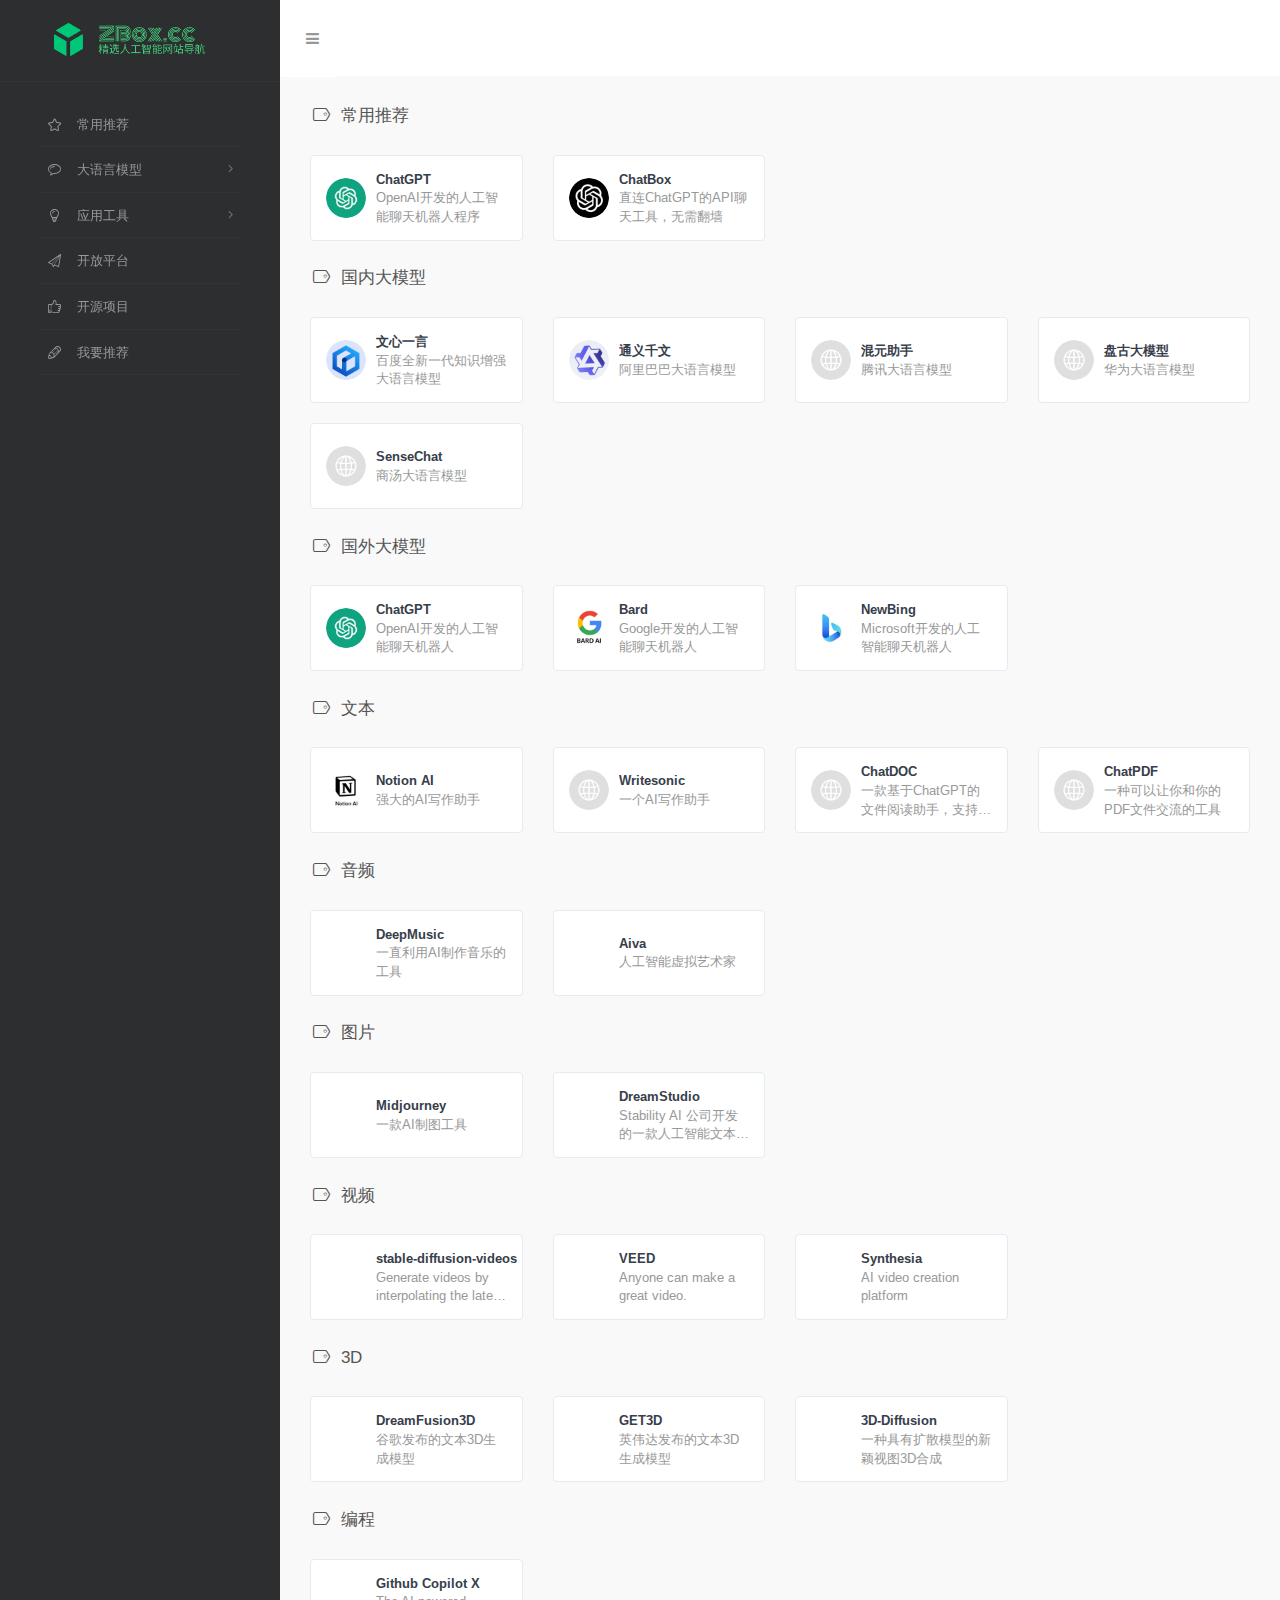
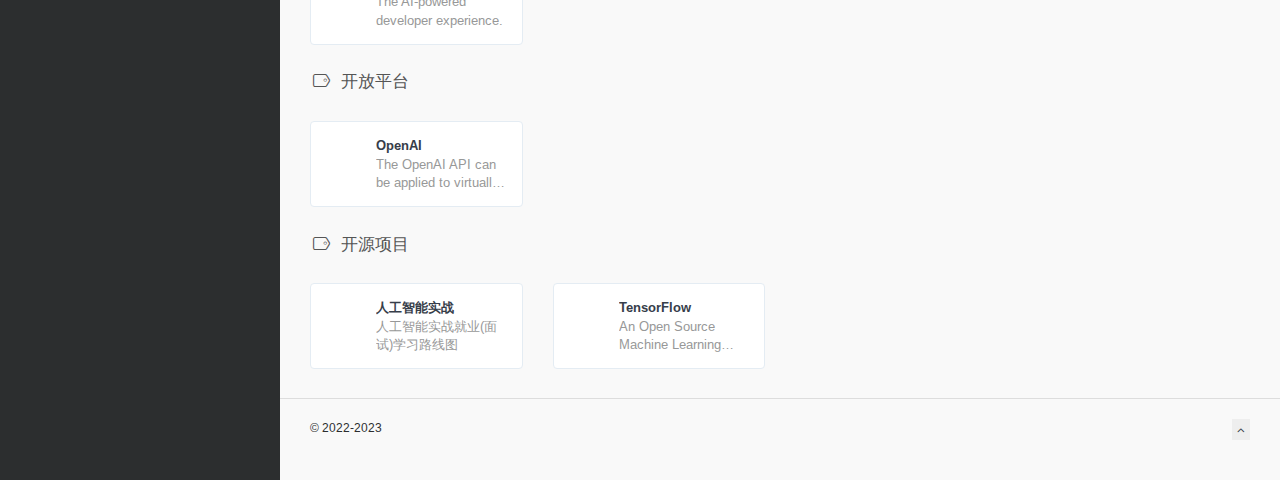
==== index.html @ 6d547d09 "update 26" ====
<!DOCTYPE html>
<html lang="zh">

<head>
    <!-- <script async src = "//pagead2.googlesyndication.com/pagead/js/adsbygoogle.js" >
    </script>
    <script>
    (adsbygoogle = window.adsbygoogle || []).push({
        google_ad_client: "ca-pub-8550836177608334",
        enable_page_level_ads: true
    });
    </script> -->
    <!-- Google tag (gtag.js) -->
    <script async src="https://www.googletagmanager.com/gtag/js?id=G-649H0Y1Y09"></script>
    <script>
    window.dataLayer = window.dataLayer || [];
    function gtag(){dataLayer.push(arguments);}
    gtag('js', new Date());

    gtag('config', 'G-649H0Y1Y09');
    </script>
    <script>
        var _hmt = _hmt || [];
        (function() {
          var hm = document.createElement("script");
          hm.src = "https://hm.baidu.com/hm.js?949adbae71642ae998a3bbd7896fbb1e";
          var s = document.getElementsByTagName("script")[0]; 
          s.parentNode.insertBefore(hm, s);
        })();
    </script>        
    <meta charset="utf-8">
    <meta http-equiv="X-UA-Compatible" content="IE=edge">
    <meta name="viewport" content="width=device-width, initial-scale=1.0" />
    <meta name="author" content="jinmiao" />
    <title>ZBox.cc - 精选人工智能网站导航</title>
    <meta name="keywords" content="AI,ChatGPT,AIGC,人工智能,聊天机器人,www.zbox.cc">
    <meta name="description" content="ZBox.cc - 精选人工智能网站导航，为用户提供一个集合了人工智能各个细分领域的优质资源的导航网站，帮助用户快速找到所需的学习、开发和研究资源。www.zbox.cc">
    <link rel="shortcut icon" href="../assets/images/favicon.png">
    <link rel="stylesheet" href="http://fonts.googleapis.com/css?family=Arimo:400,700,400italic">
    <link rel="stylesheet" href="../assets/css/fonts/linecons/css/linecons.css">
    <link rel="stylesheet" href="../assets/css/fonts/fontawesome/css/font-awesome.min.css">
    <link rel="stylesheet" href="../assets/css/bootstrap.css">
    <link rel="stylesheet" href="../assets/css/xenon-core.css">
    <link rel="stylesheet" href="../assets/css/xenon-components.css">
    <link rel="stylesheet" href="../assets/css/xenon-skins.css">
    <link rel="stylesheet" href="../assets/css/nav.css">
    <script src="../assets/js/jquery-1.11.1.min.js"></script>
    <!-- HTML5 shim and Respond.js IE8 support of HTML5 elements and media queries -->
    <!--[if lt IE 9]>
        <script src="https://oss.maxcdn.com/html5shiv/3.7.2/html5shiv.min.js"></script>
        <script src="https://oss.maxcdn.com/respond/1.4.2/respond.min.js"></script>
    <![endif]-->
    <!-- / FB Open Graph -->
    <!-- <meta property="og:type" content="article">
    <meta property="og:url" content="http://www.webstack.cc/">
    <meta property="og:title" content="WebStack - 收集国内外优秀设计网站、UI设计资源网站、灵感创意网站、素材资源网站，定时更新分享优质产品设计书签。www.webstack.cc">
    <meta property="og:description" content="UI设计,UI设计素材,设计导航,网址导航,设计资源,创意导航,创意网站导航,设计师网址大全,设计素材大全,设计师导航,UI设计资源,优秀UI设计欣赏,设计师导航,设计师网址大全,设计师网址导航,产品经理网址导航,交互设计师网址导航,www.webstack.cc">
    <meta property="og:image" content="http://webstack.cc/assets/images/webstack_banner_cn.png">
    <meta property="og:site_name" content="WebStack - 收集国内外优秀设计网站、UI设计资源网站、灵感创意网站、素材资源网站，定时更新分享优质产品设计书签。www.webstack.cc"> -->
    <!-- / Twitter Cards -->
    <!-- <meta name="twitter:card" content="summary_large_image">
    <meta name="twitter:title" content="WebStack - 收集国内外优秀设计网站、UI设计资源网站、灵感创意网站、素材资源网站，定时更新分享优质产品设计书签。www.webstack.cc">
    <meta name="twitter:description" content="UI设计,UI设计素材,设计导航,网址导航,设计资源,创意导航,创意网站导航,设计师网址大全,设计素材大全,设计师导航,UI设计资源,优秀UI设计欣赏,设计师导航,设计师网址大全,设计师网址导航,产品经理网址导航,交互设计师网址导航,www.webstack.cc">
    <meta name="twitter:image" content="http://www.webstack.cc/assets/images/webstack_banner_cn.png"> -->
</head>

<body class="page-body">
    <!-- skin-white -->
    <div class="page-container">
        <div class="sidebar-menu toggle-others fixed">
            <div class="sidebar-menu-inner">
                <header class="logo-env">
                    <!-- logo -->
                    <div class="logo">
                        <a href="index.html" class="logo-expanded">
                            <img src="../assets/images/logo@2x.png" width="100%" alt="" />
                        </a>
                        <a href="index.html" class="logo-collapsed">
                            <img src="../assets/images/logo-collapsed@2x.png" width="40" alt="" />
                        </a>
                    </div>
                    <div class="mobile-menu-toggle visible-xs">
                        <!-- <a href="#" data-toggle="user-info-menu">
                            <i class="linecons-cog"></i>
                        </a> -->
                        <a href="#" data-toggle="mobile-menu">
                            <i class="fa-bars"></i>
                        </a>
                    </div>
                </header>
                <ul id="main-menu" class="main-menu">
                    <li>
                        <a href="#常用推荐" class="smooth">
                            <i class="linecons-star"></i>
                            <span class="title">常用推荐</span>
                        </a>
                    </li>
                    <li>
                        <a>
                            <i class="linecons-comment"></i>
                            <span class="title">大语言模型</span>
                        </a>
                        <ul>
                            <li>
                                <a href="#国内大模型" class="smooth">
                                    <span class="title">国内大模型</span>
                                </a>
                            </li>
                            <li>
                                <a href="#国外大模型" class="smooth">
                                    <span class="title">国外大模型</span>
                                </a>
                            </li>
                        </ul>
                    </li>
                    <li>
                        <a>
                            <i class="linecons-lightbulb"></i>
                            <span class="title">应用工具</span>
                        </a>
                        <ul>
                            <li>
                                <a href="#文本" class="smooth">
                                    <span class="title">文本</span>
                                </a>
                            </li>
                            <li>
                                <a href="#音频" class="smooth">
                                    <span class="title">音频</span>
                                </a>
                            </li>
                            <li>
                                <a href="#图片" class="smooth">
                                    <span class="title">图片</span>
                                </a>
                            </li>
                            <li>
                                <a href="#视频" class="smooth">
                                    <span class="title">视频</span>
                                </a>
                            </li>
                            <li>
                                <a href="#3D" class="smooth">
                                    <span class="title">3D</span>
                                </a>
                            </li>
                            <li>
                                <a href="#编程" class="smooth">
                                    <span class="title">编程</span>
                                </a>
                            </li>
                        </ul>
                    </li>
                    <li>
                        <a href="#开放平台" class="smooth">
                            <i class="linecons-paper-plane"></i>
                            <span class="title">开放平台</span>
                        </a>
                    </li>
                    <li>
                        <a href="#开源项目" class="smooth">
                            <i class="linecons-thumbs-up"></i>
                            <span class="title">开源项目</span>
                        </a>
                    </li>
                    <li>
                        <a target="_blank" href="http://izaodian.mikecrm.com/NiUfFy2">
                            <i class="linecons-pencil"></i>
                            <span class="title">我要推荐</span>
                        </a>
                    </li>
                </ul>
            </div>
        </div>
        <div class="main-content">
            <nav class="navbar user-info-navbar" role="navigation">
                <!-- User Info, Notifications and Menu Bar -->
                <!-- Left links for user info navbar -->
                <ul class="user-info-menu left-links list-inline list-unstyled">
                    <li class="hidden-sm hidden-xs">
                        <a href="#" data-toggle="sidebar">
                            <i class="fa-bars"></i>
                        </a>
                    </li>
                </ul>
            </nav>
            <!-- 常用推荐 -->
            <h4 class="text-gray"><i class="linecons-tag" style="margin-right: 7px;" id="常用推荐"></i>常用推荐</h4>
            <div class="row">
                <div class="col-sm-3">
                    <div class="xe-widget xe-conversations box2 label-info" onclick="window.open('https://chat.openai.com/', '_blank')" data-toggle="tooltip" data-placement="bottom" title="" data-original-title="https://chat.openai.com">
                        <div class="xe-comment-entry">
                            <a class="xe-user-img">
                                <img data-src="../assets/images/logos/chatgpt.png" class="lozad img-circle" width="40">
                            </a>
                            <div class="xe-comment">
                                <a href="#" class="xe-user-name overflowClip_1">
                                    <strong>ChatGPT</strong>
                                </a>
                                <p class="overflowClip_2">OpenAI开发的人工智能聊天机器人程序</p>
                            </div>
                        </div>
                    </div>
                </div>
                <div class="col-sm-3">
                    <div class="xe-widget xe-conversations box2 label-info" onclick="window.open('https://chat.zbox.cc/', '_blank')" data-toggle="tooltip" data-placement="bottom" title="" data-original-title="https://chat.zbox.cc">
                        <div class="xe-comment-entry">
                            <a class="xe-user-img">
                                <img data-src="../assets/images/logos/openai.png" class="lozad img-circle" width="40">
                            </a>
                            <div class="xe-comment">
                                <a href="#" class="xe-user-name overflowClip_1">
                                    <strong>ChatBox</strong>
                                </a>
                                <p class="overflowClip_2">直连ChatGPT的API聊天工具，无需翻墙</p>
                            </div>
                        </div>
                    </div>
                </div>
            </div>
            <br />
            <!-- END 常用推荐 -->
            <!-- 国内大模型 -->
            <h4 class="text-gray"><i class="linecons-tag" style="margin-right: 7px;" id="国内大模型"></i>国内大模型</h4>
            <div class="row">
                <div class="col-sm-3">
                    <div class="xe-widget xe-conversations box2 label-info" onclick="window.open('https://yiyan.baidu.com', '_blank')" data-toggle="tooltip" data-placement="bottom" title="" data-original-title="https://yiyan.baidu.com">
                        <div class="xe-comment-entry">
                            <a class="xe-user-img">
                                <img data-src="../assets/images/logos/yiyan.png" class="lozad img-circle" width="40">
                            </a>
                            <div class="xe-comment">
                                <a href="#" class="xe-user-name overflowClip_1">
                                    <strong>文心一言</strong>
                                </a>
                                <p class="overflowClip_2">百度全新一代知识增强大语言模型</p>
                            </div>
                        </div>
                    </div>
                </div>
                <div class="col-sm-3">
                    <div class="xe-widget xe-conversations box2 label-info" onclick="window.open('https://tongyi.aliyun.com/', '_blank')" data-toggle="tooltip" data-placement="bottom" title="" data-original-title="https://tongyi.aliyun.com">
                        <div class="xe-comment-entry">
                            <a class="xe-user-img">
                                <img data-src="../assets/images/logos/tongyi.png" class="lozad img-circle" width="40">
                            </a>
                            <div class="xe-comment">
                                <a href="#" class="xe-user-name overflowClip_1">
                                    <strong>通义千文</strong>
                                </a>
                                <p class="overflowClip_2">阿里巴巴大语言模型</p>
                            </div>
                        </div>
                    </div>
                </div>
                <div class="col-sm-3">
                    <div class="xe-widget xe-conversations box2 label-info" data-toggle="tooltip" data-placement="bottom" title="" data-original-title="未发布">
                        <div class="xe-comment-entry">
                            <a class="xe-user-img">
                                <img data-src="../assets/images/logos/default.png" class="lozad img-circle" width="40">
                            </a>
                            <div class="xe-comment">
                                <a href="#" class="xe-user-name overflowClip_1">
                                    <strong>混元助手</strong>
                                </a>
                                <p class="overflowClip_2">腾讯大语言模型</p>
                            </div>
                        </div>
                    </div>
                </div>
                <div class="col-sm-3">
                    <div class="xe-widget xe-conversations box2 label-info" data-toggle="tooltip" data-placement="bottom" title="" data-original-title="未发布">
                        <div class="xe-comment-entry">
                            <a class="xe-user-img">
                                <img data-src="../assets/images/logos/default.png" class="lozad img-circle" width="40">
                            </a>
                            <div class="xe-comment">
                                <a href="#" class="xe-user-name overflowClip_1">
                                    <strong>盘古大模型</strong>
                                </a>
                                <p class="overflowClip_2">华为大语言模型</p>
                            </div>
                        </div>
                    </div>
                </div>
            </div>
            <div class="row">
                <div class="col-sm-3">
                    <div class="xe-widget xe-conversations box2 label-info" onclick="window.open('https://chat.sensetime.com/', '_blank')" data-toggle="tooltip" data-placement="bottom" title="" data-original-title="https://chat.sensetime.com/">
                        <div class="xe-comment-entry">
                            <a class="xe-user-img">
                                <img data-src="../assets/images/logos/default.png" class="lozad img-circle" width="40">
                            </a>
                            <div class="xe-comment">
                                <a href="#" class="xe-user-name overflowClip_1">
                                    <strong>SenseChat</strong>
                                </a>
                                <p class="overflowClip_2">商汤大语言模型</p>
                            </div>
                        </div>
                    </div>
                </div>
            </div>
            <br />
            <!--END 国内大模型 -->            
            <!-- 国外大模型 -->
            <h4 class="text-gray"><i class="linecons-tag" style="margin-right: 7px;" id="国外大模型"></i>国外大模型</h4>
            <div class="row">
                <div class="col-sm-3">
                    <div class="xe-widget xe-conversations box2 label-info" onclick="window.open('https://chat.openai.com/', '_blank')" data-toggle="tooltip" data-placement="bottom" title="" data-original-title="https://chat.openai.com">
                        <div class="xe-comment-entry">
                            <a class="xe-user-img">
                                <img data-src="../assets/images/logos/chatgpt.png" class="lozad img-circle" width="40">
                            </a>
                            <div class="xe-comment">
                                <a href="#" class="xe-user-name overflowClip_1">
                                    <strong>ChatGPT</strong>
                                </a>
                                <p class="overflowClip_2">OpenAI开发的人工智能聊天机器人</p>
                            </div>
                        </div>
                    </div>
                </div>
                <div class="col-sm-3">
                    <div class="xe-widget xe-conversations box2 label-info" onclick="window.open('https://bard.google.com/', '_blank')" data-toggle="tooltip" data-placement="bottom" title="" data-original-title="https://bard.google.com/">
                        <div class="xe-comment-entry">
                            <a class="xe-user-img">
                                <img data-src="../assets/images/logos/bard.png" class="lozad img-circle" width="40">
                            </a>
                            <div class="xe-comment">
                                <a href="#" class="xe-user-name overflowClip_1">
                                    <strong>Bard</strong>
                                </a>
                                <p class="overflowClip_2">Google开发的人工智能聊天机器人</p>
                            </div>
                        </div>
                    </div>
                </div>
                <div class="col-sm-3">
                    <div class="xe-widget xe-conversations box2 label-info" onclick="window.open('https://www.microsoft.com/en-us/bing', '_blank')" data-toggle="tooltip" data-placement="bottom" title="" data-original-title="https://www.microsoft.com/en-us/bing">
                        <div class="xe-comment-entry">
                            <a class="xe-user-img">
                                <img data-src="../assets/images/logos/newbing.png" class="lozad img-circle" width="40">
                            </a>
                            <div class="xe-comment">
                                <a href="#" class="xe-user-name overflowClip_1">
                                    <strong>NewBing</strong>
                                </a>
                                <p class="overflowClip_2">Microsoft开发的人工智能聊天机器人</p>
                            </div>
                        </div>
                    </div>
                </div>
            </div>
            <br />
            <!--END 国外大模型 -->
            <!-- 文本 -->
            <h4 class="text-gray"><i class="linecons-tag" style="margin-right: 7px;" id="文本"></i>文本</h4>
            <div class="row">
                <div class="col-sm-3">
                    <div class="xe-widget xe-conversations box2 label-info" onclick="window.open('https://www.notion.so/product/ai', '_blank')" data-toggle="tooltip" data-placement="bottom" title="" data-original-title="https://www.notion.so/product/ai">
                        <div class="xe-comment-entry">
                            <a class="xe-user-img">
                                <img data-src="../assets/images/logos/notion-ai.png" class="lozad img-circle" width="40">
                            </a>
                            <span class="label label-info" data-toggle="tooltip" data-placement="left" title="" data-original-title="Hello I am a Tooltip"></span>
                            <div class="xe-comment">
                                <a href="#" class="xe-user-name overflowClip_1">
                                    <strong>Notion AI</strong>
                                </a>
                                <p class="overflowClip_2">强大的AI写作助手</p>
                            </div>
                        </div>
                    </div>
                </div>
                <div class="col-sm-3">
                    <div class="xe-widget xe-conversations box2 label-info" onclick="window.open('https://writesonic.com/', '_blank')" data-toggle="tooltip" data-placement="bottom" title="" data-original-title="https://writesonic.com/">
                        <div class="xe-comment-entry">
                            <a class="xe-user-img">
                                <img data-src="../assets/images/logos/default.png" class="lozad img-circle" width="40">
                            </a>
                            <span class="label label-info" data-toggle="tooltip" data-placement="left" title="" data-original-title="Hello I am a Tooltip"></span>
                            <div class="xe-comment">
                                <a href="#" class="xe-user-name overflowClip_1">
                                    <strong>Writesonic</strong>
                                </a>
                                <p class="overflowClip_2">一个AI写作助手</p>
                            </div>
                        </div>
                    </div>
                </div>
                <div class="col-sm-3">
                    <div class="xe-widget xe-conversations box2 label-info" onclick="window.open('https://chatdoc.com/', '_blank')" data-toggle="tooltip" data-placement="bottom" title="" data-original-title="https://chatdoc.com/">
                        <div class="xe-comment-entry">
                            <a class="xe-user-img">
                                <img data-src="../assets/images/logos/default.png" class="lozad img-circle" width="40">
                            </a>
                            <div class="xe-comment">
                                <a href="#" class="xe-user-name overflowClip_1">
                                    <strong>ChatDOC</strong>
                                </a>
                                <p class="overflowClip_2">一款基于ChatGPT的文件阅读助手，支持PDF</p>
                            </div>
                        </div>
                    </div>
                </div>
                <div class="col-sm-3">
                    <div class="xe-widget xe-conversations box2 label-info" onclick="window.open('https://www.chatpdf.com/', '_blank')" data-toggle="tooltip" data-placement="bottom" title="" data-original-title="https://www.chatpdf.com/">
                        <div class="xe-comment-entry">
                            <a class="xe-user-img">
                                <img data-src="../assets/images/logos/default.png" class="lozad img-circle" width="40">
                            </a>
                            <div class="xe-comment">
                                <a href="#" class="xe-user-name overflowClip_1">
                                    <strong>ChatPDF</strong>
                                </a>
                                <p class="overflowClip_2">一种可以让你和你的PDF文件交流的工具</p>
                            </div>
                        </div>
                    </div>
                </div>
            </div>
            <br />
            <!--END 文本 -->
            <!-- 音频 -->
            <h4 class="text-gray"><i class="linecons-tag" style="margin-right: 7px;" id="音频"></i>音频</h4>
            <div class="row">
                <div class="col-sm-3">
                    <div class="xe-widget xe-conversations box2 label-info" onclick="window.open('https://www.deepmusic.ai/', '_blank')" data-toggle="tooltip" data-placement="bottom" title="" data-original-title="https://www.deepmusic.ai/">
                        <div class="xe-comment-entry">
                            <a class="xe-user-img">
                                <img data-src="../assets/images/logos/default.png" class="lozad img-circle" width="40">
                            </a>
                            <div class="xe-comment">
                                <a href="#" class="xe-user-name overflowClip_1">
                                    <strong>DeepMusic</strong>
                                </a>
                                <p class="overflowClip_2">一直利用AI制作音乐的工具</p>
                            </div>
                        </div>
                    </div>
                </div>
                <div class="col-sm-3">
                    <div class="xe-widget xe-conversations box2 label-info" onclick="window.open('https://www.aiva.ai/', '_blank')" data-toggle="tooltip" data-placement="bottom" title="" data-original-title="https://www.aiva.ai/">
                        <div class="xe-comment-entry">
                            <a class="xe-user-img">
                                <img data-src="../assets/images/logos/default.png" class="lozad img-circle" width="40">
                            </a>
                            <div class="xe-comment">
                                <a href="#" class="xe-user-name overflowClip_1">
                                    <strong>Aiva</strong>
                                </a>
                                <p class="overflowClip_2">人工智能虚拟艺术家</p>
                            </div>
                        </div>
                    </div>
                </div>
            </div>
            <br />
            <!--END 音频 -->
            <!-- 图片 -->
            <h4 class="text-gray"><i class="linecons-tag" style="margin-right: 7px;" id="图片"></i>图片</h4>
            <div class="row">
                <div class="col-sm-3">
                    <div class="xe-widget xe-conversations box2 label-info" onclick="window.open('https://midjourney.com/', '_blank')" data-toggle="tooltip" data-placement="bottom" title="" data-original-title="https://midjourney.com/">
                        <div class="xe-comment-entry">
                            <a class="xe-user-img">
                                <img data-src="../assets/images/logos/default.png" class="lozad img-circle" width="40">
                            </a>
                            <span class="label label-info" data-toggle="tooltip" data-placement="left" title="" data-original-title="Hello I am a Tooltip"></span>
                            <div class="xe-comment">
                                <a href="#" class="xe-user-name overflowClip_1">
                                    <strong>Midjourney</strong>
                                </a>
                                <p class="overflowClip_2">一款AI制图工具</p>
                            </div>
                        </div>
                    </div>
                </div>
                <div class="col-sm-3">
                    <div class="xe-widget xe-conversations box2 label-info" onclick="window.open('https://dreamstudio.ai/', '_blank')" data-toggle="tooltip" data-placement="bottom" title="" data-original-title="https://dreamstudio.ai/">
                        <div class="xe-comment-entry">
                            <a class="xe-user-img">
                                <img data-src="../assets/images/logos/default.png" class="lozad img-circle" width="40">
                            </a>
                            <div class="xe-comment">
                                <a href="#" class="xe-user-name overflowClip_1">
                                    <strong>DreamStudio</strong>
                                </a>
                                <p class="overflowClip_2">Stability AI 公司开发的一款人工智能文本-图像扩散（CLIP）模型</p>
                            </div>
                        </div>
                    </div>
                </div>
            </div>
            <br />
            <!--END 图片 -->
            <!-- 视频 -->
            <h4 class="text-gray"><i class="linecons-tag" style="margin-right: 7px;" id="视频"></i>视频</h4>
            <div class="row">
                <div class="col-sm-3">
                    <div class="xe-widget xe-conversations box2 label-info" onclick="window.open('https://replicate.com/nateraw/stable-diffusion-videos', '_blank')" data-toggle="tooltip" data-placement="bottom" title="" data-original-title="stable-diffusion-videos">
                        <div class="xe-comment-entry">
                            <a class="xe-user-img">
                                <img data-src="../assets/images/logos/default.png" class="lozad img-circle" width="40">
                            </a>
                            <div class="xe-comment">
                                <a href="#" class="xe-user-name overflowClip_1">
                                    <strong>stable-diffusion-videos</strong>
                                </a>
                                <p class="overflowClip_2">Generate videos by interpolating the latent space of Stable Diffusion</p>
                            </div>
                        </div>
                    </div>
                </div>
                <div class="col-sm-3">
                    <div class="xe-widget xe-conversations box2 label-info" onclick="window.open('https://www.veed.io/', '_blank')" data-toggle="tooltip" data-placement="bottom" title="" data-original-title="https://www.veed.io/">
                        <div class="xe-comment-entry">
                            <a class="xe-user-img">
                                <img data-src="../assets/images/logos/CollectUI.png" class="lozad img-circle" width="40">
                            </a>
                            <div class="xe-comment">
                                <a href="#" class="xe-user-name overflowClip_1">
                                    <strong>VEED</strong>
                                </a>
                                <p class="overflowClip_2">Anyone can make a great video.</p>
                            </div>
                        </div>
                    </div>
                </div>
                <div class="col-sm-3">
                    <div class="xe-widget xe-conversations box2 label-info" onclick="window.open('https://www.synthesia.io/', '_blank')" data-toggle="tooltip" data-placement="bottom" title="" data-original-title="https://www.synthesia.io/">
                        <div class="xe-comment-entry">
                            <a class="xe-user-img">
                                <img data-src="../assets/images/logos/default.png" class="lozad img-circle" width="40">
                            </a>
                            <div class="xe-comment">
                                <a href="#" class="xe-user-name overflowClip_1">
                                    <strong>Synthesia</strong>
                                </a>
                                <p class="overflowClip_2">AI video creation platform</p>
                            </div>
                        </div>
                    </div>
                </div>
            </div>
            <br />
            <!--END 视频 -->
            <!-- 3D -->
            <h4 class="text-gray"><i class="linecons-tag" style="margin-right: 7px;" id="3D"></i>3D</h4>
            <div class="row">
                <div class="col-sm-3">
                    <div class="xe-widget xe-conversations box2 label-info" onclick="window.open(https://dreamfusion3d.github.io/', '_blank')" data-toggle="tooltip" data-placement="bottom" title="" data-original-title="https://dreamfusion3d.github.io/">
                        <div class="xe-comment-entry">
                            <a class="xe-user-img">
                                <img data-src="../assets/images/logos/default.png" class="lozad img-circle" width="40">
                            </a>
                            <div class="xe-comment">
                                <a href="#" class="xe-user-name overflowClip_1">
                                    <strong>DreamFusion3D</strong>
                                </a>
                                <p class="overflowClip_2">谷歌发布的文本3D生成模型</p>
                            </div>
                        </div>
                    </div>
                </div>
                <div class="col-sm-3">
                    <div class="xe-widget xe-conversations box2 label-info" onclick="window.open('https://nv-tlabs.github.io/GET3D/', '_blank')" data-toggle="tooltip" data-placement="bottom" title="" data-original-title="https://nv-tlabs.github.io/GET3D/">
                        <div class="xe-comment-entry">
                            <a class="xe-user-img">
                                <img data-src="../assets/images/logos/default.png" class="lozad img-circle" width="40">
                            </a>
                            <div class="xe-comment">
                                <a href="#" class="xe-user-name overflowClip_1">
                                    <strong>GET3D</strong>
                                </a>
                                <p class="overflowClip_2">英伟达发布的文本3D生成模型</p>
                            </div>
                        </div>
                    </div>
                </div>
                <div class="col-sm-3">
                    <div class="xe-widget xe-conversations box2 label-info" onclick="window.open('https://3d-diffusion.github.io/', '_blank')" data-toggle="tooltip" data-placement="bottom" title="" data-original-title="https://3d-diffusion.github.io/">
                        <div class="xe-comment-entry">
                            <a class="xe-user-img">
                                <img data-src="../assets/images/logos/default.png" class="lozad img-circle" width="40">
                            </a>
                            <div class="xe-comment">
                                <a href="#" class="xe-user-name overflowClip_1">
                                    <strong>3D-Diffusion</strong>
                                </a>
                                <p class="overflowClip_2">一种具有扩散模型的新颖视图3D合成</p>
                            </div>
                        </div>
                    </div>
                </div>
            </div>
            <br />
            <!--END 3D -->
            <!-- 编程 -->
            <h4 class="text-gray"><i class="linecons-tag" style="margin-right: 7px;" id="编程"></i>编程</h4>
            <div class="row">
                <div class="col-sm-3">
                    <div class="xe-widget xe-conversations box2 label-info" onclick="window.open('https://github.blog/2023-03-22-github-copilot-x-the-ai-powered-developer-experience/', '_blank')" data-toggle="tooltip" data-placement="bottom" title="" data-original-title="Github Copilot X">
                        <div class="xe-comment-entry">
                            <a class="xe-user-img">
                                <img data-src="../assets/images/logos/github.png" class="lozad img-circle" width="40">
                            </a>
                            <div class="xe-comment">
                                <a href="#" class="xe-user-name overflowClip_1">
                                    <strong>Github Copilot X</strong>
                                </a>
                                <p class="overflowClip_2">The AI-powered developer experience.</p>
                            </div>
                        </div>
                    </div>
                </div>
            </div>
            <br />
            <!--END 编程 -->
            <!-- 开放平台 -->
            <h4 class="text-gray"><i class="linecons-tag" style="margin-right: 7px;" id="开放平台"></i>开放平台</h4>
            <div class="row">
                <div class="col-sm-3">
                    <div class="xe-widget xe-conversations box2 label-info" onclick="window.open('https://platform.openai.com/', '_blank')" data-toggle="tooltip" data-placement="bottom" title="" data-original-title="https://platform.openai.com/">
                        <div class="xe-comment-entry">
                            <a class="xe-user-img">
                                <img data-src="../assets/images/logos/openai.png" class="lozad img-circle" width="40">
                            </a>
                            <div class="xe-comment">
                                <a href="#" class="xe-user-name overflowClip_1">
                                    <strong>OpenAI</strong>
                                </a>
                                <p class="overflowClip_2">The OpenAI API can be applied to virtually any task that involves understanding or generating natural language, code, or images. </p>
                            </div>
                        </div>
                    </div>
                </div>
            </div>
            <br />
            <!--END 开源项目 -->
            <!-- 开源项目 -->
            <h4 class="text-gray"><i class="linecons-tag" style="margin-right: 7px;" id="开源项目"></i>开源项目</h4>
            <div class="row">
                <div class="col-sm-3">
                    <div class="xe-widget xe-conversations box2 label-info" onclick="window.open('https://github.com/tangyudi/Ai-Learn', '_blank')" data-toggle="tooltip" data-placement="bottom" title="" data-original-title="https://github.com/tangyudi/Ai-Learn">
                        <div class="xe-comment-entry">
                            <a class="xe-user-img">
                                <img data-src="../assets/images/logos/github.png" class="lozad img-circle" width="40">
                            </a>
                            <div class="xe-comment">
                                <a href="#" class="xe-user-name overflowClip_1">
                                    <strong>人工智能实战</strong>
                                </a>
                                <p class="overflowClip_2">人工智能实战就业(面试)学习路线图</p>
                            </div>
                        </div>
                    </div>
                </div>
                <div class="col-sm-3">
                    <div class="xe-widget xe-conversations box2 label-info" onclick="window.open('https://github.com/tensorflow/tensorflow', '_blank')" data-toggle="tooltip" data-placement="bottom" title="" data-original-title="https://github.com/tensorflow/tensorflow">
                        <div class="xe-comment-entry">
                            <a class="xe-user-img">
                                <img data-src="../assets/images/logos/github.png" class="lozad img-circle" width="40">
                            </a>
                            <div class="xe-comment">
                                <a href="#" class="xe-user-name overflowClip_1">
                                    <strong>TensorFlow</strong>
                                </a>
                                <p class="overflowClip_2">An Open Source Machine Learning Framework for Everyone</p>
                            </div>
                        </div>
                    </div>
                </div>
            </div>
            <br />
            <!--END 开源项目 -->

            <!-- Main Footer -->
            <!-- Choose between footer styles: "footer-type-1" or "footer-type-2" -->
            <!-- Add class "sticky" to  always stick the footer to the end of page (if page contents is small) -->
            <!-- Or class "fixed" to  always fix the footer to the end of page -->
            <footer class="main-footer sticky footer-type-1">
                <div class="footer-inner">
                    <!-- Add your copyright text here -->
                    <div class="footer-text">
                        &copy; 2022-2023
                        <!-- <a href="../cn/about.html"><strong>WebStack</strong></a> design by <a href="https://www.viggoz.com" target="_blank"><strong>Viggo</strong></a> -->
                        <!--  - Purchase for only <strong>23$</strong> -->
                    </div>
                    <!-- Go to Top Link, just add rel="go-top" to any link to add this functionality -->
                    <div class="go-up">
                        <a href="#" rel="go-top">
                            <i class="fa-angle-up"></i>
                        </a>
                    </div>
                </div>
            </footer>
        </div>
    </div>
    <!-- 锚点平滑移动 -->
    <script type="text/javascript">
    $(document).ready(function() {
         //img lazy loaded
         const observer = lozad();
         observer.observe();

        $(document).on('click', '.has-sub', function(){
            var _this = $(this)
            if(!$(this).hasClass('expanded')) {
               setTimeout(function(){
                    _this.find('ul').attr("style","")
               }, 300);
              
            } else {
                $('.has-sub ul').each(function(id,ele){
                    var _that = $(this)
                    if(_this.find('ul')[0] != ele) {
                        setTimeout(function(){
                            _that.attr("style","")
                        }, 300);
                    }
                })
            }
        })
        $('.user-info-menu .hidden-sm').click(function(){
            if($('.sidebar-menu').hasClass('collapsed')) {
                $('.has-sub.expanded > ul').attr("style","")
            } else {
                $('.has-sub.expanded > ul').show()
            }
        })
        $("#main-menu li ul li").click(function() {
            $(this).siblings('li').removeClass('active'); // 删除其他兄弟元素的样式
            $(this).addClass('active'); // 添加当前元素的样式
        });
        $("a.smooth").click(function(ev) {
            ev.preventDefault();

            public_vars.$mainMenu.add(public_vars.$sidebarProfile).toggleClass('mobile-is-visible');
            ps_destroy();
            $("html, body").animate({
                scrollTop: $($(this).attr("href")).offset().top - 30
            }, {
                duration: 500,
                easing: "swing"
            });
        });
        return false;
    });

    var href = "";
    var pos = 0;
    $("a.smooth").click(function(e) {
        $("#main-menu li").each(function() {
            $(this).removeClass("active");
        });
        $(this).parent("li").addClass("active");
        e.preventDefault();
        href = $(this).attr("href");
        pos = $(href).position().top - 30;
    });
    </script>
    <!-- Bottom Scripts -->
    <script src="../assets/js/bootstrap.min.js"></script>
    <script src="../assets/js/TweenMax.min.js"></script>
    <script src="../assets/js/resizeable.js"></script>
    <script src="../assets/js/joinable.js"></script>
    <script src="../assets/js/xenon-api.js"></script>
    <script src="../assets/js/xenon-toggles.js"></script>
    <!-- JavaScripts initializations and stuff -->
    <script src="../assets/js/xenon-custom.js"></script>
    <script src="../assets/js/lozad.js"></script>
</body>

</html>
---- assets/css/fonts/linecons/css/linecons.css ----
@font-face {
  font-family: 'linecons';
  src: url('../font/linecons.eot?24293614');
  src: url('../font/linecons.eot?24293614#iefix') format('embedded-opentype'),
       url('../font/linecons.woff?24293614') format('woff'),
       url('../font/linecons.ttf?24293614') format('truetype'),
       url('../font/linecons.svg?24293614#linecons') format('svg');
  font-weight: normal;
  font-style: normal;
}
/* Chrome hack: SVG is rendered more smooth in Windozze. 100% magic, uncomment if you need it. */
/* Note, that will break hinting! In other OS-es font will be not as sharp as it could be */
/*
@media screen and (-webkit-min-device-pixel-ratio:0) {
  @font-face {
    font-family: 'linecons';
    src: url('../font/linecons.svg?24293614#linecons') format('svg');
  }
}
*/
 
 [class^="linecons-"]:before, [class*=" linecons-"]:before {
  font-family: "linecons";
  font-style: normal;
  font-weight: normal;
  speak: none;
 
  display: inline-block;
  text-decoration: inherit;
  width: 1em;
  margin-right: .2em;
  text-align: center;
  /* opacity: .8; */
 
  /* For safety - reset parent styles, that can break glyph codes*/
  font-variant: normal;
  text-transform: none;
     
  /* fix buttons height, for twitter bootstrap */
  line-height: 1em;
 
  /* Animation center compensation - margins should be symmetric */
  /* remove if not needed */
  margin-left: .2em;
 
  /* you can be more comfortable with increased icons size */
  /* font-size: 120%; */
 
  /* Uncomment for 3D effect */
  /* text-shadow: 1px 1px 1px rgba(127, 127, 127, 0.3); */
}
 
.linecons-music:before { content: '\e800'; } /* '' */
.linecons-search:before { content: '\e801'; } /* '' */
.linecons-mail:before { content: '\e802'; } /* '' */
.linecons-heart:before { content: '\e803'; } /* '' */
.linecons-star:before { content: '\e804'; } /* '' */
.linecons-user:before { content: '\e805'; } /* '' */
.linecons-videocam:before { content: '\e806'; } /* '' */
.linecons-camera:before { content: '\e807'; } /* '' */
.linecons-photo:before { content: '\e808'; } /* '' */
.linecons-attach:before { content: '\e809'; } /* '' */
.linecons-lock:before { content: '\e80a'; } /* '' */
.linecons-eye:before { content: '\e80b'; } /* '' */
.linecons-tag:before { content: '\e80c'; } /* '' */
.linecons-thumbs-up:before { content: '\e80d'; } /* '' */
.linecons-pencil:before { content: '\e80e'; } /* '' */
.linecons-comment:before { content: '\e80f'; } /* '' */
.linecons-location:before { content: '\e810'; } /* '' */
.linecons-cup:before { content: '\e811'; } /* '' */
.linecons-trash:before { content: '\e812'; } /* '' */
.linecons-doc:before { content: '\e813'; } /* '' */
.linecons-note:before { content: '\e814'; } /* '' */
.linecons-cog:before { content: '\e815'; } /* '' */
.linecons-params:before { content: '\e816'; } /* '' */
.linecons-calendar:before { content: '\e817'; } /* '' */
.linecons-sound:before { content: '\e818'; } /* '' */
.linecons-clock:before { content: '\e819'; } /* '' */
.linecons-lightbulb:before { content: '\e81a'; } /* '' */
.linecons-tv:before { content: '\e81b'; } /* '' */
.linecons-desktop:before { content: '\e81c'; } /* '' */
.linecons-mobile:before { content: '\e81d'; } /* '' */
.linecons-cd:before { content: '\e81e'; } /* '' */
.linecons-inbox:before { content: '\e81f'; } /* '' */
.linecons-globe:before { content: '\e820'; } /* '' */
.linecons-cloud:before { content: '\e821'; } /* '' */
.linecons-paper-plane:before { content: '\e822'; } /* '' */
.linecons-fire:before { content: '\e823'; } /* '' */
.linecons-graduation-cap:before { content: '\e824'; } /* '' */
.linecons-megaphone:before { content: '\e825'; } /* '' */
.linecons-database:before { content: '\e826'; } /* '' */
.linecons-key:before { content: '\e827'; } /* '' */
.linecons-beaker:before { content: '\e828'; } /* '' */
.linecons-truck:before { content: '\e829'; } /* '' */
.linecons-money:before { content: '\e82a'; } /* '' */
.linecons-food:before { content: '\e82b'; } /* '' */
.linecons-shop:before { content: '\e82c'; } /* '' */
.linecons-diamond:before { content: '\e82d'; } /* '' */
.linecons-t-shirt:before { content: '\e82e'; } /* '' */
.linecons-wallet:before { content: '\e82f'; } /* '' */
---- assets/css/xenon-core.css ----
.ps-container .ps-scrollbar-x-rail {
    position: absolute;
    bottom: 3px;
    height: 5px;
    zoom: 1;
    filter: alpha(opacity=0);
    -webkit-opacity: 0;
    -moz-opacity: 0;
    opacity: 0;
    -webkit-transition: background-color .2s linear, opacity .2s linear;
    -moz-transition: background-color .2s linear, opacity .2s linear;
    -o-transition: background-color .2s linear, opacity .2s linear;
    transition: background-color .2s linear, opacity .2s linear
}

.ps-container:hover .ps-scrollbar-x-rail,
.ps-container.hover .ps-scrollbar-x-rail {
    zoom: 1;
    filter: alpha(opacity=60);
    -webkit-opacity: .6;
    -moz-opacity: .6;
    opacity: .6
}

.ps-container .ps-scrollbar-x-rail:hover,
.ps-container .ps-scrollbar-x-rail.hover {
    background-color: rgba(255, 255, 255, .5)
}

.ps-container .ps-scrollbar-x-rail.in-scrolling {
    background-color: rgba(255, 255, 255, .9)
}

.ps-container .ps-scrollbar-y-rail {
    position: absolute;
    right: 2px;
    width: 5px;
    zoom: 1;
    filter: alpha(opacity=0);
    -webkit-opacity: 0;
    -moz-opacity: 0;
    opacity: 0;
    -webkit-transition: background-color .2s linear, opacity .2s linear;
    -moz-transition: background-color .2s linear, opacity .2s linear;
    -o-transition: background-color .2s linear, opacity .2s linear;
    transition: background-color .2s linear, opacity .2s linear
}

.ps-container:hover .ps-scrollbar-y-rail,
.ps-container.hover .ps-scrollbar-y-rail {
    zoom: 1;
    filter: alpha(opacity=60);
    -webkit-opacity: .6;
    -moz-opacity: .6;
    opacity: .6
}

.ps-container .ps-scrollbar-y-rail:hover,
.ps-container .ps-scrollbar-y-rail.hover {
    background-color: rgba(255, 255, 255, .5)
}

.ps-container .ps-scrollbar-y-rail.in-scrolling {
    background-color: #eee;
    zoom: 1;
    filter: alpha(opacity=90);
    -webkit-opacity: .9;
    -moz-opacity: .9;
    opacity: .9
}

.ps-container .ps-scrollbar-x {
    position: absolute;
    bottom: 0;
    height: 5px;
    background-color: #aaa;
    -o-transition: background-color .2s linear;
    -webkit-transition: background-color .2s linear;
    -moz-transition: background-color .2s linear;
    transition: background-color .2s linear
}

.ps-container.ie6 .ps-scrollbar-x {
    font-size: 0
}

.ps-container .ps-scrollbar-x-rail:hover .ps-scrollbar-x,
.ps-container .ps-scrollbar-x-rail.hover .ps-scrollbar-x {
    background-color: #999
}

.ps-container .ps-scrollbar-y {
    position: absolute;
    right: 0;
    width: 5px;
    background-color: #aaa;
    -webkit-transition: background-color .2s linear;
    -moz-transition: background-color .2s linear;
    -o-transition: background-color .2s linear;
    transition: background-color .2s linear
}

.ps-container.ie6 .ps-scrollbar-y {
    font-size: 0
}

.ps-container .ps-scrollbar-y-rail:hover .ps-scrollbar-y,
.ps-container .ps-scrollbar-y-rail.hover .ps-scrollbar-y {
    background-color: #FAFAFA
}

.ps-container.ie .ps-scrollbar-x,
.ps-container.ie .ps-scrollbar-y {
    visibility: hidden
}

.ps-container.ie:hover .ps-scrollbar-x,
.ps-container.ie:hover .ps-scrollbar-y,
.ps-container.ie.hover .ps-scrollbar-x,
.ps-container.ie.hover .ps-scrollbar-y {
    visibility: visible
}

.cbp_tmtimeline {
    margin: 30px 0 0 0;
    padding: 0;
    list-style: none;
    position: relative
}

.cbp_tmtimeline:before {
    content: '';
    position: absolute;
    top: 0;
    bottom: 0;
    width: 10px;
    background: #afdcf8;
    left: 20%;
    margin-left: -10px
}

.cbp_tmtimeline>li {
    position: relative
}

.cbp_tmtimeline>li .cbp_tmtime {
    display: block;
    width: 25%;
    padding-right: 100px;
    position: absolute
}

.cbp_tmtimeline>li .cbp_tmtime span {
    display: block;
    text-align: right
}

.cbp_tmtimeline>li .cbp_tmtime span:first-child {
    font-size: .9em;
    color: #bdd0db
}

.cbp_tmtimeline>li .cbp_tmtime span:last-child {
    font-size: 2.9em;
    color: #3594cb
}

.cbp_tmtimeline>li:nth-child(odd) .cbp_tmtime span:last-child {
    color: #6cbfee
}

.cbp_tmtimeline>li .cbp_tmlabel {
    margin: 0 0 15px 25%;
    background: #3594cb;
    color: #fff;
    padding: 2em;
    font-size: 1.2em;
    font-weight: 300;
    line-height: 1.4;
    position: relative;
    border-radius: 5px
}

.cbp_tmtimeline>li:nth-child(odd) .cbp_tmlabel {
    background: #6cbfee
}

.cbp_tmtimeline>li .cbp_tmlabel h2 {
    margin-top: 0;
    padding: 0 0 10px 0;
    border-bottom: 1px solid rgba(255, 255, 255, .4)
}

.cbp_tmtimeline>li .cbp_tmlabel:after {
    right: 100%;
    border: solid transparent;
    content: " ";
    height: 0;
    width: 0;
    position: absolute;
    pointer-events: none;
    border-right-color: #3594cb;
    border-width: 10px;
    top: 10px
}

.cbp_tmtimeline>li:nth-child(odd) .cbp_tmlabel:after {
    border-right-color: #6cbfee
}

.cbp_tmtimeline>li .cbp_tmicon {
    width: 40px;
    height: 40px;
    speak: none;
    font-style: normal;
    font-weight: 400;
    font-variant: normal;
    text-transform: none;
    font-size: 1.4em;
    line-height: 40px;
    -webkit-font-smoothing: antialiased;
    position: absolute;
    color: #fff;
    background: #46a4da;
    border-radius: 50%;
    box-shadow: 0 0 0 8px #afdcf8;
    text-align: center;
    left: 20%;
    top: 0;
    margin: 0 0 0 -25px
}

@media screen and (max-width:65.375em) {
    .cbp_tmtimeline>li .cbp_tmtime span:last-child {
        font-size: 1.5em
    }
}

@media screen and (max-width:47.2em) {
    .cbp_tmtimeline:before {
        display: none
    }
    .cbp_tmtimeline>li .cbp_tmtime {
        width: 100%;
        position: relative;
        padding: 0 0 20px 0
    }
    .cbp_tmtimeline>li .cbp_tmtime span {
        text-align: left
    }
    .cbp_tmtimeline>li .cbp_tmlabel {
        margin: 0 0 30px 0;
        padding: 1em;
        font-weight: 400;
        font-size: 95%
    }
    .cbp_tmtimeline>li .cbp_tmlabel:after {
        right: auto;
        left: 20px;
        border-right-color: transparent;
        border-bottom-color: #3594cb;
        top: -20px
    }
    .cbp_tmtimeline>li:nth-child(odd) .cbp_tmlabel:after {
        border-right-color: transparent;
        border-bottom-color: #6cbfee
    }
    .cbp_tmtimeline>li .cbp_tmicon {
        position: relative;
        float: right;
        left: auto;
        margin: -55px 5px 0 0
    }
}

.dropdown-menu>li.checkbox-row {
    padding: 5px 20px
}

.dropdown-menu li.checkbox-row {
    display: block;
    clear: both;
    font-weight: 400;
    line-height: 18px;
    color: #333;
    white-space: nowrap
}

.dropdown-menu li.checkbox-row label {
    font-weight: 400
}

.dropdown-menu li.checkbox-row:hover,
.dropdown-menu li.checkbox-row input:hover,
.dropdown-menu li.checkbox-row label:hover {
    cursor: pointer
}

.no-touch .dropdown-menu>.checkbox-row:hover,
.no-touch .dropdown-menu>.checkbox-row:active {
    text-decoration: none;
    color: #262626;
    background-color: #f5f5f5
}

.btn-toolbar {
    margin-bottom: 5px
}

.btn-toolbar .btn-default {
    background-color: #68b828;
    color: #fff;
    border: 1px solid transparent
}

.btn-toolbar .btn-default.dropdown-toggle {
    -webkit-box-shadow: none;
    -moz-box-shadow: none;
    box-shadow: none;
    border-color: transparent
}

.btn-toolbar .btn-primary {
    background-color: #508e1f
}

.btn-toolbar .btn-group.open .dropdown-toggle {
    background-color: #508e1f;
    color: #fff
}

.btn-toolbar .dropdown-menu {
    margin-top: 0
}

.btn-toolbar .dropdown-menu .checkbox-row {
    -webkit-user-select: none;
    -moz-user-select: none;
    -ms-user-select: none;
    user-select: none
}

.btn-toolbar .dropdown-menu .checkbox-row .cbr-replaced {
    margin: 0;
    margin-right: 5px
}

.btn-toolbar .dropdown-menu .checkbox-row label {
    color: #979898;
    font-size: 12px;
    margin: 0
}

.lt-ie8 .btn-toolbar {
    display: none
}

.table-responsive {
    border-radius: 0;
    border: 1px solid #eee;
    margin-bottom: 18px
}

.table-responsive>.table {
    margin-bottom: 0
}

.table-responsive>.table-bordered {
    border: 0
}

.table-responsive>.table-bordered>thead>tr>th:first-child,
.table-responsive>.table-bordered>tbody>tr>th:first-child,
.table-responsive>.table-bordered>tfoot>tr>th:first-child,
.table-responsive>.table-bordered>thead>tr>td:first-child,
.table-responsive>.table-bordered>tbody>tr>td:first-child,
.table-responsive>.table-bordered>tfoot>tr>td:first-child {
    border-left: 0
}

.table-responsive>.table-bordered>thead>tr>th:last-child,
.table-responsive>.table-bordered>tbody>tr>th:last-child,
.table-responsive>.table-bordered>tfoot>tr>th:last-child,
.table-responsive>.table-bordered>thead>tr>td:last-child,
.table-responsive>.table-bordered>tbody>tr>td:last-child,
.table-responsive>.table-bordered>tfoot>tr>td:last-child {
    border-right: 0
}

.table-responsive>.table-bordered>tbody>tr:last-child>th,
.table-responsive>.table-bordered>tfoot>tr:last-child>th,
.table-responsive>.table-bordered>tbody>tr:last-child>td,
.table-responsive>.table-bordered>tfoot>tr:last-child>td {
    border-bottom: 0
}

.table-responsive[data-pattern=priority-columns] {
    position: relative;
    width: 100%;
    margin-bottom: 18px;
    overflow-y: hidden;
    overflow-x: auto;
    -ms-overflow-style: -ms-autohiding-scrollbar;
    border-radius: 0;
    border: 1px solid #eee;
    -webkit-overflow-scrolling: touch
}

.table-responsive[data-pattern=priority-columns]>.table {
    margin-bottom: 0
}

.table-responsive[data-pattern=priority-columns]>.table>thead>tr>th,
.table-responsive[data-pattern=priority-columns]>.table>tbody>tr>th,
.table-responsive[data-pattern=priority-columns]>.table>tfoot>tr>th,
.table-responsive[data-pattern=priority-columns]>.table>thead>tr>td,
.table-responsive[data-pattern=priority-columns]>.table>tbody>tr>td,
.table-responsive[data-pattern=priority-columns]>.table>tfoot>tr>td {
    white-space: nowrap
}

.table-responsive[data-pattern=priority-columns]>.table-bordered {
    border: 0
}

.table-responsive[data-pattern=priority-columns]>.table-bordered>thead>tr>th:first-child,
.table-responsive[data-pattern=priority-columns]>.table-bordered>tbody>tr>th:first-child,
.table-responsive[data-pattern=priority-columns]>.table-bordered>tfoot>tr>th:first-child,
.table-responsive[data-pattern=priority-columns]>.table-bordered>thead>tr>td:first-child,
.table-responsive[data-pattern=priority-columns]>.table-bordered>tbody>tr>td:first-child,
.table-responsive[data-pattern=priority-columns]>.table-bordered>tfoot>tr>td:first-child {
    border-left: 0
}

.table-responsive[data-pattern=priority-columns]>.table-bordered>thead>tr>th:last-child,
.table-responsive[data-pattern=priority-columns]>.table-bordered>tbody>tr>th:last-child,
.table-responsive[data-pattern=priority-columns]>.table-bordered>tfoot>tr>th:last-child,
.table-responsive[data-pattern=priority-columns]>.table-bordered>thead>tr>td:last-child,
.table-responsive[data-pattern=priority-columns]>.table-bordered>tbody>tr>td:last-child,
.table-responsive[data-pattern=priority-columns]>.table-bordered>tfoot>tr>td:last-child {
    border-right: 0
}

.table-responsive[data-pattern=priority-columns]>.table-bordered>tbody>tr:last-child>th,
.table-responsive[data-pattern=priority-columns]>.table-bordered>tfoot>tr:last-child>th,
.table-responsive[data-pattern=priority-columns]>.table-bordered>tbody>tr:last-child>td,
.table-responsive[data-pattern=priority-columns]>.table-bordered>tfoot>tr:last-child>td {
    border-bottom: 0
}

.mq.js .table-responsive[data-pattern=priority-columns] th[data-priority],
.mq.js.lt-ie10 .sticky-table-header th[data-priority],
.mq.js .table-responsive[data-pattern=priority-columns] td[data-priority],
.mq.js.lt-ie10 .sticky-table-header td[data-priority] {
    display: none
}

.lt-ie9.mq.js .table-responsive[data-pattern=priority-columns] th[data-priority="1"],
.lt-ie9.mq.js.lt-ie10 .sticky-table-header th[data-priority="1"],
.lt-ie9.mq.js .table-responsive[data-pattern=priority-columns] td[data-priority="1"],
.lt-ie9.mq.js.lt-ie10 .sticky-table-header td[data-priority="1"] {
    display: inline
}

.mq.js .table-responsive[data-pattern=priority-columns] th[data-priority="1"],
.mq.js.lt-ie10 .sticky-table-header th[data-priority="1"],
.mq.js .table-responsive[data-pattern=priority-columns] td[data-priority="1"],
.mq.js.lt-ie10 .sticky-table-header td[data-priority="1"] {
    display: table-cell
}

@media screen and (min-width:480px) {
    .lt-ie9.mq.js .table-responsive[data-pattern=priority-columns] th[data-priority="2"],
    .lt-ie9.mq.js.lt-ie10 .sticky-table-header th[data-priority="2"],
    .lt-ie9.mq.js .table-responsive[data-pattern=priority-columns] td[data-priority="2"],
    .lt-ie9.mq.js.lt-ie10 .sticky-table-header td[data-priority="2"] {
        display: inline
    }
    .mq.js .table-responsive[data-pattern=priority-columns] th[data-priority="2"],
    .mq.js.lt-ie10 .sticky-table-header th[data-priority="2"],
    .mq.js .table-responsive[data-pattern=priority-columns] td[data-priority="2"],
    .mq.js.lt-ie10 .sticky-table-header td[data-priority="2"] {
        display: table-cell
    }
}

@media screen and (min-width:640px) {
    .lt-ie9.mq.js .table-responsive[data-pattern=priority-columns] th[data-priority="3"],
    .lt-ie9.mq.js.lt-ie10 .sticky-table-header th[data-priority="3"],
    .lt-ie9.mq.js .table-responsive[data-pattern=priority-columns] td[data-priority="3"],
    .lt-ie9.mq.js.lt-ie10 .sticky-table-header td[data-priority="3"] {
        display: inline
    }
    .mq.js .table-responsive[data-pattern=priority-columns] th[data-priority="3"],
    .mq.js.lt-ie10 .sticky-table-header th[data-priority="3"],
    .mq.js .table-responsive[data-pattern=priority-columns] td[data-priority="3"],
    .mq.js.lt-ie10 .sticky-table-header td[data-priority="3"] {
        display: table-cell
    }
}

@media screen and (min-width:800px) {
    .lt-ie9.mq.js .table-responsive[data-pattern=priority-columns] th[data-priority="4"],
    .lt-ie9.mq.js.lt-ie10 .sticky-table-header th[data-priority="4"],
    .lt-ie9.mq.js .table-responsive[data-pattern=priority-columns] td[data-priority="4"],
    .lt-ie9.mq.js.lt-ie10 .sticky-table-header td[data-priority="4"] {
        display: inline
    }
    .mq.js .table-responsive[data-pattern=priority-columns] th[data-priority="4"],
    .mq.js.lt-ie10 .sticky-table-header th[data-priority="4"],
    .mq.js .table-responsive[data-pattern=priority-columns] td[data-priority="4"],
    .mq.js.lt-ie10 .sticky-table-header td[data-priority="4"] {
        display: table-cell
    }
}

@media screen and (min-width:960px) {
    .lt-ie9.mq.js .table-responsive[data-pattern=priority-columns] th[data-priority="5"],
    .lt-ie9.mq.js.lt-ie10 .sticky-table-header th[data-priority="5"],
    .lt-ie9.mq.js .table-responsive[data-pattern=priority-columns] td[data-priority="5"],
    .lt-ie9.mq.js.lt-ie10 .sticky-table-header td[data-priority="5"] {
        display: inline
    }
    .mq.js .table-responsive[data-pattern=priority-columns] th[data-priority="5"],
    .mq.js.lt-ie10 .sticky-table-header th[data-priority="5"],
    .mq.js .table-responsive[data-pattern=priority-columns] td[data-priority="5"],
    .mq.js.lt-ie10 .sticky-table-header td[data-priority="5"] {
        display: table-cell
    }
}

@media screen and (min-width:1120px) {
    .lt-ie9.mq.js .table-responsive[data-pattern=priority-columns] th[data-priority="6"],
    .lt-ie9.mq.js.lt-ie10 .sticky-table-header th[data-priority="6"],
    .lt-ie9.mq.js .table-responsive[data-pattern=priority-columns] td[data-priority="6"],
    .lt-ie9.mq.js.lt-ie10 .sticky-table-header td[data-priority="6"] {
        display: inline
    }
    .mq.js .table-responsive[data-pattern=priority-columns] th[data-priority="6"],
    .mq.js.lt-ie10 .sticky-table-header th[data-priority="6"],
    .mq.js .table-responsive[data-pattern=priority-columns] td[data-priority="6"],
    .mq.js.lt-ie10 .sticky-table-header td[data-priority="6"] {
        display: table-cell
    }
}

table.table-small-font {
    font-size: 12px;
    -webkit-text-size-adjust: none;
    line-height: 1.5em
}

table.focus-on tbody tr:hover {
    cursor: pointer
}

table.focus-on tbody tr.unfocused th,
table.focus-on tbody tr.unfocused td {
    color: #777;
    color: rgba(0, 0, 0, .4)
}

table.focus-on tbody tr.focused th,
table.focus-on tbody tr.focused td {
    background-color: #68b828;
    color: #fff;
    border-color: #63b026
}

table th.col-hide,
table td.col-hide {
    display: none
}

table th.col-show,
table td.col-show {
    display: inline
}

.lt-ie9 table th.col-show,
.lt-ie9 table td.col-show {
    display: table-cell
}

.lt-ie9 table.display-all th,
.lt-ie9 table.display-all td {
    display: inline!important
}

table.display-all th,
table.display-all td {
    display: table-cell!important
}

.sticky-table-header {
    background-color: #fff;
    border: none;
    border-radius: 0;
    border-top: 1px solid #eee;
    border-bottom: 1px solid #eee;
    position: absolute;
    top: 0;
    visibility: hidden;
    z-index: 990;
    overflow: hidden;
    min-width: 100%
}

.sticky-table-header.fixed-solution {
    min-width: 0;
    position: fixed
}

.lt-ie10 .sticky-table-header.fixed-solution {
    border-left: 1px solid #eee;
    border-right: 1px solid #eee;
    box-sizing: content-box;
    border-bottom: none
}

.sticky-table-header.border-radius-fix {
    border-bottom-left-radius: 3px;
    border-bottom-right-radius: 3px
}

.sticky-table-header>.table {
    margin-bottom: 0
}

.sticky-table-header>.table>thead>tr>th,
.sticky-table-header>.table>tbody>tr>th,
.sticky-table-header>.table>tfoot>tr>th,
.sticky-table-header>.table>thead>tr>td,
.sticky-table-header>.table>tbody>tr>td,
.sticky-table-header>.table>tfoot>tr>td {
    white-space: nowrap
}

.sticky-table-header>.table-bordered {
    border: 0
}

.sticky-table-header>.table-bordered>thead>tr>th:first-child,
.sticky-table-header>.table-bordered>tbody>tr>th:first-child,
.sticky-table-header>.table-bordered>tfoot>tr>th:first-child,
.sticky-table-header>.table-bordered>thead>tr>td:first-child,
.sticky-table-header>.table-bordered>tbody>tr>td:first-child,
.sticky-table-header>.table-bordered>tfoot>tr>td:first-child {
    border-left: 0
}

.sticky-table-header>.table-bordered>thead>tr>th:last-child,
.sticky-table-header>.table-bordered>tbody>tr>th:last-child,
.sticky-table-header>.table-bordered>tfoot>tr>th:last-child,
.sticky-table-header>.table-bordered>thead>tr>td:last-child,
.sticky-table-header>.table-bordered>tbody>tr>td:last-child,
.sticky-table-header>.table-bordered>tfoot>tr>td:last-child {
    border-right: 0
}

.sticky-table-header>.table-bordered>tbody>tr:last-child>th,
.sticky-table-header>.table-bordered>tfoot>tr:last-child>th,
.sticky-table-header>.table-bordered>tbody>tr:last-child>td,
.sticky-table-header>.table-bordered>tfoot>tr:last-child>td {
    border-bottom: 0
}

.transall,
.sidebar-menu .main-menu a,
.navbar.horizontal-menu .navbar-inner .navbar-brand a[data-toggle=settings-pane],
.navbar.horizontal-menu .navbar-inner .navbar-brand a[data-toggle=settings-pane] i,
footer.main-footer .go-up a,
.user-info-navbar .user-info-menu>li>a,
.footer-sticked-chat .chat-conversations>li .chat-user,
.footer-sticked-chat .chat-conversations>li.open .conversation-window,
.footer-sticked-chat .chat-conversations>li.browse-more .other-conversations-list li a span,
.breadcrumb.auto-hidden li a,
.icon-collection .fontawesome-icon-list .fa-hover .icon-str>i,
.icon-collection .fontawesome-icon-list .fa-hover .icon-str>span {
    -webkit-transition: all 220ms ease-in-out;
    -moz-transition: all 220ms ease-in-out;
    -o-transition: all 220ms ease-in-out;
    transition: all 220ms ease-in-out
}

.clearfix:before,
.clearfix:after,
.page-container .main-content .page-title:before,
.page-container .main-content .page-title:after,
.sidebar-menu .logo-env:before,
.sidebar-menu .logo-env:after,
.navbar.horizontal-menu .navbar-inner:before,
.navbar.horizontal-menu .navbar-inner:after,
footer.main-footer .footer-inner:before,
footer.main-footer .footer-inner:after,
.user-info-navbar .user-info-menu>li .dropdown-menu>.external a:before,
.user-info-navbar .user-info-menu>li .dropdown-menu>.external a:after,
#chat .chat-conversation .conversation-body>li:before,
#chat .chat-conversation .conversation-body>li:after,
.panel .panel-heading:before,
.panel .panel-heading:after,
.breadcrumb.auto-hidden:before,
.breadcrumb.auto-hidden:after,
.dataTables_wrapper .dataTables_length:before,
.dataTables_wrapper .dataTables_length:after,
.dataTables_wrapper .dataTables_filter:before,
.dataTables_wrapper .dataTables_filter:after,
.dataTables_wrapper .DTTT_container:before,
.dataTables_wrapper .DTTT_container:after,
.skin-color-palette:before,
.skin-color-palette:after,
.icon-collection .fontawesome-icon-list:before,
.icon-collection .fontawesome-icon-list:after,
.icon-collection .fontawesome-icon-list .fa-hover .icon-str:before,
.icon-collection .fontawesome-icon-list .fa-hover .icon-str:after,
.highlights li:before,
.highlights li:after,
.navbar.horizontal-menu .navbar-inner>.nav>li .dropdown-menu>.external a:before,
.navbar.horizontal-menu .navbar-inner>.nav>li .dropdown-menu>.external a:after {
    content: " ";
    display: table
}

.clearfix:after,
.page-container .main-content .page-title:after,
.sidebar-menu .logo-env:after,
.navbar.horizontal-menu .navbar-inner:after,
footer.main-footer .footer-inner:after,
.user-info-navbar .user-info-menu>li .dropdown-menu>.external a:after,
#chat .chat-conversation .conversation-body>li:after,
.panel .panel-heading:after,
.breadcrumb.auto-hidden:after,
.dataTables_wrapper .dataTables_length:after,
.dataTables_wrapper .dataTables_filter:after,
.dataTables_wrapper .DTTT_container:after,
.skin-color-palette:after,
.icon-collection .fontawesome-icon-list:after,
.icon-collection .fontawesome-icon-list .fa-hover .icon-str:after,
.highlights li:after,
.navbar.horizontal-menu .navbar-inner>.nav>li .dropdown-menu>.external a:after {
    clear: both
}

body {
    background-color: #f9f9f9;
}

a {
    outline: 0!important
}

p {
    color: #979898
}

html,
body {
    height: 100%;
    margin: 0;
    padding: 0;
    border: none
}

.boxed-container {
    background: #f9f9f9
}

.boxed-container #chat .chat-inner {
    position: absolute!important
}

.page-container {
    display: table;
    width: 100%;
    height: 100%;
    vertical-align: top;
    border-collapse: collapse;
    border-spacing: 0;
    table-layout: fixed
}

.boxed-container .page-container {
    max-width: 1140px;
    margin: 20px auto
}

@media screen and (max-width:768px) {
    .boxed-container .page-container {
        margin: 0
    }
}

.page-container.container {
    max-width: 1140px;
    table-layout: auto
}

.page-container .main-content {
    display: table-cell;
    position: relative;
    z-index: 1;
    padding: 30px;
    padding-bottom: 0;
    vertical-align: top;
    word-break: break-word;
    width: 100%;
    -webkit-transition: opacity 100ms ease-in-out;
    -moz-transition: opacity 100ms ease-in-out;
    -o-transition: opacity 100ms ease-in-out;
    transition: opacity 100ms ease-in-out
}

.page-container .main-content.is-loading {
    zoom: 1;
    filter: alpha(opacity=50);
    -webkit-opacity: .5;
    -moz-opacity: .5;
    opacity: .5;
    -webkit-transition: opacity 300ms ease-in-out;
    -moz-transition: opacity 300ms ease-in-out;
    -o-transition: opacity 300ms ease-in-out;
    transition: opacity 300ms ease-in-out
}

.boxed-container .page-container .main-content {
    background-color: #f9f9f9
}

.page-container .main-content:hover {
    z-index: 15
}

.page-container .main-content .page-title {
    background: #f8f8f8;
    margin: -30px;
    margin-bottom: 30px;
    padding: 20px 0;
    -webkit-box-shadow: 0 1px 0 rgba(0, 1, 1, .08), inset 0 1px 0 #ededed;
    -moz-box-shadow: 0 1px 0 rgba(0, 1, 1, .08), inset 0 1px 0 #ededed;
    box-shadow: 0 1px 0 rgba(0, 1, 1, .08), inset 0 1px 0 #ededed
}

@media screen and (max-width:768px) {
    .page-container .main-content .page-title {
        padding: 15px 0
    }
}

.page-container .main-content .page-title.full-width .title-env {
    width: 100%;
    padding-right: 30px
}

.page-container .main-content .page-title .title-env,
.page-container .main-content .page-title .breadcrumb-env {
    display: block
}

.page-container .main-content .page-title .title-env {
    float: left;
    padding-left: 30px
}

.page-container .main-content .page-title .title-env .title {
    margin: 0;
    font-size: 27px
}

@media screen and (max-width:768px) {
    .page-container .main-content .page-title .title-env .title {
        font-size: 23px
    }
    .page-container .main-content .page-title .title-env .title+p {
        font-size: 12px
    }
}

@media screen and (max-width:480px) {
    .page-container .main-content .page-title .title-env .title {
        font-size: 19px
    }
}

.page-container .main-content .page-title .title-env .title+p {
    margin: 0;
    margin-top: 5px;
    color: #979898
}

.page-container .main-content .page-title .breadcrumb-env {
    float: right;
    padding-right: 30px
}

@media screen and (max-width:480px) {
    .page-container .main-content .page-title .breadcrumb-env {
        clear: both;
        float: none;
        padding: 0 10px
    }
}

.page-container .main-content .page-title .breadcrumb-env .breadcrumb {
    margin-bottom: 0;
    margin-top: 8px
}

@media screen and (max-width:768px) {
    .page-container .main-content .page-title .breadcrumb-env .breadcrumb {
        margin-top: 4px
    }
    .page-container .main-content .page-title .breadcrumb-env .breadcrumb li a {
        font-size: 12px
    }
}

.sidebar-menu {
    display: table-cell;
    position: relative;
    width: 280px;
    background: #2c2e2f;
    z-index: 1
}

.sidebar-menu .logo-env {
    padding: 19px 45px;
    border-bottom: 1px solid #313437
}

.sidebar-menu .logo-env .logo {
    float: left
}

.sidebar-menu .logo-env .logo .logo-collapsed {
    display: none
}

.sidebar-menu .logo-env .settings-icon {
    float: right;
    position: relative;
    top: 1px
}

.sidebar-menu .logo-env .settings-icon a {
    color: #979898;
    line-height: 1
}

.sidebar-menu .logo-env .settings-icon a i {
    line-height: 1;
    font-size: 18px
}

.sidebar-menu .logo-env .settings-icon a:hover {
    color: #fff
}

.sidebar-menu .main-menu {
    padding-left: 40px;
    padding-right: 40px;
    margin-top: 20px;
    margin-bottom: 20px;
    list-style: none
}

@media screen and (max-width:768px) {
    .sidebar-menu .main-menu {
        margin-top: 10px;
        margin-bottom: 10px
    }
}

.sidebar-menu .main-menu a {
    color: #979898;
    text-decoration: none;
    display: block;
    padding: 13px 5px;
    border-bottom: 1px solid #313437
}

.sidebar-menu .main-menu a>i {
    display: inline-block;
    margin-right: 10px
}

.sidebar-menu .main-menu a>i+span {
    padding-right: 10px
}

.sidebar-menu .main-menu a>span {
    display: inline-block
}

.sidebar-menu .main-menu a>.label {
    margin-top: 1px
}

.sidebar-menu .main-menu a>.badge {
    font-size: 75%;
    line-height: 1.2
}

.sidebar-menu .main-menu a:hover {
    color: #fff
}

.sidebar-menu .main-menu li.active>a {
    color: #fff
}

.sidebar-menu .main-menu li.has-sub>a:before {
    position: relative;
    display: inline-block;
    font-family: FontAwesome;
    content: '\f107';
    float: right;
    color: #6d747a;
    margin-left: 10px;
    -webkit-transform: rotate(-90deg);
    -moz-transform: rotate(-90deg);
    -o-transform: rotate(-90deg);
    -ms-transform: rotate(-90deg);
    transform: rotate(-90deg);
    -webkit-transition: all 150ms ease-in-out;
    -moz-transition: all 150ms ease-in-out;
    -o-transition: all 150ms ease-in-out;
    transition: all 150ms ease-in-out
}

.sidebar-menu .main-menu li.has-sub.opened>a:before,
.sidebar-menu .main-menu li.has-sub.expanded>a:before {
    -webkit-transform: rotate(0deg);
    -moz-transform: rotate(0deg);
    -o-transform: rotate(0deg);
    -ms-transform: rotate(0deg);
    transform: rotate(0deg)
}

.sidebar-menu .main-menu>li.opened>ul {
    display: block
}

.sidebar-menu .main-menu>li.opened .opened>ul {
    display: block
}

.sidebar-menu .main-menu ul {
    display: none;
    margin: 0;
    padding: 0;
    overflow: hidden;
    list-style: none
}

.sidebar-menu .main-menu ul li {
    position: relative
}

@media screen and (min-width:768px) {
    .sidebar-menu .main-menu ul li.is-hidden {
        left: -20px;
        zoom: 1;
        filter: alpha(opacity=0);
        -webkit-opacity: 0;
        -moz-opacity: 0;
        opacity: 0
    }
}

.sidebar-menu .main-menu ul li.is-shown {
    left: 0;
    zoom: 1;
    filter: alpha(opacity=100);
    -webkit-opacity: 1;
    -moz-opacity: 1;
    opacity: 1;
    -webkit-transition: all 200ms ease-in-out;
    -moz-transition: all 200ms ease-in-out;
    -o-transition: all 200ms ease-in-out;
    transition: all 200ms ease-in-out
}

.sidebar-menu .main-menu ul li.is-shown+.is-shown {
    -webkit-transition-delay: 80ms;
    -moz-transition-delay: 80ms;
    -o-transition-delay: 80ms;
    transition-delay: 80ms
}

.sidebar-menu .main-menu ul li.is-shown+.is-shown+.is-shown {
    -webkit-transition-delay: 120ms;
    -moz-transition-delay: 120ms;
    -o-transition-delay: 120ms;
    transition-delay: 120ms
}

.sidebar-menu .main-menu ul li.is-shown+.is-shown+.is-shown+.is-shown {
    -webkit-transition-delay: 160ms;
    -moz-transition-delay: 160ms;
    -o-transition-delay: 160ms;
    transition-delay: 160ms
}

.sidebar-menu .main-menu ul li.is-shown+.is-shown+.is-shown+.is-shown+.is-shown {
    -webkit-transition-delay: 200ms;
    -moz-transition-delay: 200ms;
    -o-transition-delay: 200ms;
    transition-delay: 200ms
}

.sidebar-menu .main-menu ul li.is-shown+.is-shown+.is-shown+.is-shown+.is-shown+.is-shown {
    -webkit-transition-delay: 240ms;
    -moz-transition-delay: 240ms;
    -o-transition-delay: 240ms;
    transition-delay: 240ms
}

.sidebar-menu .main-menu ul li.is-shown+.is-shown+.is-shown+.is-shown+.is-shown+.is-shown+.is-shown {
    -webkit-transition-delay: 280ms;
    -moz-transition-delay: 280ms;
    -o-transition-delay: 280ms;
    transition-delay: 280ms
}

.sidebar-menu .main-menu ul li.is-shown+.is-shown+.is-shown+.is-shown+.is-shown+.is-shown+.is-shown+.is-shown {
    -webkit-transition-delay: 320ms;
    -moz-transition-delay: 320ms;
    -o-transition-delay: 320ms;
    transition-delay: 320ms
}

.sidebar-menu .main-menu ul li.is-shown+.is-shown+.is-shown+.is-shown+.is-shown+.is-shown+.is-shown+.is-shown+.is-shown {
    -webkit-transition-delay: 360ms;
    -moz-transition-delay: 360ms;
    -o-transition-delay: 360ms;
    transition-delay: 360ms
}

.sidebar-menu .main-menu ul li.is-shown+.is-shown+.is-shown+.is-shown+.is-shown+.is-shown+.is-shown+.is-shown+.is-shown+.is-shown {
    -webkit-transition-delay: 400ms;
    -moz-transition-delay: 400ms;
    -o-transition-delay: 400ms;
    transition-delay: 400ms
}

.sidebar-menu .main-menu ul li.is-shown+.is-shown+.is-shown+.is-shown+.is-shown+.is-shown+.is-shown+.is-shown+.is-shown+.is-shown+.is-shown {
    -webkit-transition-delay: 440ms;
    -moz-transition-delay: 440ms;
    -o-transition-delay: 440ms;
    transition-delay: 440ms
}

.sidebar-menu .main-menu ul li.hidden-item {
    visibility: hidden;
    zoom: 1;
    filter: alpha(opacity=0);
    -webkit-opacity: 0;
    -moz-opacity: 0;
    opacity: 0;
    -webkit-transition: all 250ms ease-in-out;
    -moz-transition: all 250ms ease-in-out;
    -o-transition: all 250ms ease-in-out;
    transition: all 250ms ease-in-out
}

.sidebar-menu .main-menu ul li a {
    padding-left: 35px
}

.sidebar-menu .main-menu ul li ul li a {
    padding-left: 60px
}

.sidebar-menu .main-menu ul li ul li ul li a {
    padding-left: 85px
}

.sidebar-menu .main-menu ul li ul li ul li ul li a {
    padding-left: 110px
}

.sidebar-menu .ps-scrollbar-x-rail .ps-scrollbar-x,
.sidebar-menu .ps-scrollbar-y-rail .ps-scrollbar-y {
    background-color: rgba(255, 255, 255, .6)
}

.sidebar-menu.fixed {
    height: 100%
}

.sidebar-menu.fixed .sidebar-menu-inner {
    position: fixed;
    left: 0;
    top: 0;
    bottom: 0;
    width: inherit;
    overflow: hidden
}

.page-body.right-sidebar .sidebar-menu.fixed .sidebar-menu-inner {
    left: auto;
    right: 0
}

@media screen and (min-width:768px) {
    .sidebar-menu.collapsed {
        width: 80px;
        z-index: 10;
        overflow: visible
    }
    .sidebar-menu.collapsed .hidden-collapsed {
        display: none!important
    }
    .sidebar-menu.collapsed+.main-content .user-info-navbar .user-info-menu a[data-toggle=sidebar] {
        color: #606161
    }
    .sidebar-menu.collapsed+.main-content .main-footer {
        left: 80px
    }
    .sidebar-menu.collapsed .sidebar-menu-inner {
        overflow: visible;
        position: relative
    }
    .sidebar-menu.collapsed .logo-env {
        padding: 18px 0
    }
    .sidebar-menu.collapsed .logo-env .logo-collapsed {
        display: block;
        text-align: center
    }
    .sidebar-menu.collapsed .logo-env .logo-collapsed img {
        display: inline-block
    }
    .sidebar-menu.collapsed .logo-env .logo-expanded,
    .sidebar-menu.collapsed .logo-env .settings-icon {
        display: none
    }
    .sidebar-menu.collapsed .logo-env .logo {
        float: none
    }
    .sidebar-menu.collapsed .main-menu {
        padding-left: 0;
        padding-right: 0
    }
    .sidebar-menu.collapsed .main-menu>li {
        text-align: center;
        position: relative
    }
    .sidebar-menu.collapsed .main-menu>li.active,
    .sidebar-menu.collapsed .main-menu>li li.active {
        background-color: #252627
    }
    .sidebar-menu.collapsed .main-menu>li>a>i {
        margin-right: 0;
        font-size: 16px
    }
    .sidebar-menu.collapsed .main-menu>li>a>span {
        display: none
    }
    .sidebar-menu.collapsed .main-menu>li>a>span.label {
        display: block;
        position: absolute;
        right: 0;
        top: 0
    }
    .sidebar-menu.collapsed .main-menu>li.has-sub>a:before {
        display: none
    }
    .sidebar-menu.collapsed .main-menu>li.opened>ul {
        display: none
    }
    .sidebar-menu.collapsed .main-menu>li>ul {
        position: absolute;
        background: #2c2e2f;
        width: 250px;
        top: 0;
        left: 100%;
        text-align: left
    }
    .page-body.right-sidebar .sidebar-menu.collapsed .main-menu>li>ul {
        left: auto;
        right: 100%
    }
    .sidebar-menu.collapsed .main-menu>li>ul>li>a {
        padding-left: 20px
    }
    .sidebar-menu.collapsed .main-menu>li>ul>li>ul>li>a {
        padding-left: 35px
    }
    .sidebar-menu.collapsed .main-menu>li>ul>li>ul>li>ul>li>a {
        padding-left: 50px
    }
    .sidebar-menu.collapsed .main-menu>li>ul>li>ul>li>ul>li>ul>li>a {
        padding-left: 65px
    }
    .sidebar-menu.collapsed .main-menu>li>ul>li>ul>li>ul>li>ul>li>ul>li>a {
        padding-left: 80px
    }
    .sidebar-menu.collapsed .main-menu>li>ul li.has-sub>a:before {
        margin-right: 10px
    }
    .sidebar-menu.collapsed .main-menu>li:hover>ul {
        display: block
    }
}

.page-body.right-sidebar .page-container {
    direction: rtl
}

.page-body.right-sidebar .page-container>* {
    direction: ltr
}

.navbar.horizontal-menu {
    position: relative;
    height: 85px;
    background: #fff;
    margin: 0;
    padding: 0;
    z-index: 101;
    min-height: 0;
    -webkit-box-shadow: 0 0 1px rgba(0, 0, 0, .15);
    -moz-box-shadow: 0 0 1px rgba(0, 0, 0, .15);
    box-shadow: 0 0 1px rgba(0, 0, 0, .15)
}

.navbar.horizontal-menu.navbar-fixed-top {
    position: fixed;
    left: 0;
    right: 0;
    top: 0
}

.navbar.horizontal-menu.navbar-fixed-top+.page-container {
    margin-top: 85px
}

.navbar.horizontal-menu.navbar-fixed-top+.page-container>.sidebar-menu.fixed .sidebar-menu-inner {
    top: 85px
}

.settings-pane-open .navbar.horizontal-menu.navbar-fixed-top {
    position: relative
}

.settings-pane-open .navbar.horizontal-menu.navbar-fixed-top+.page-container {
    margin-top: 0
}

.settings-pane-open .navbar.horizontal-menu.navbar-fixed-top+.page-container>.sidebar-menu.fixed .sidebar-menu-inner {
    top: 0
}

.settings-pane-open .navbar.horizontal-menu.navbar-minimal+.page-container {
    margin-top: 0!important
}

.navbar.horizontal-menu+.page-container>.sidebar-menu.fixed .sidebar-menu-inner {
    top: 85px
}

.navbar.horizontal-menu .navbar-inner .navbar-brand {
    padding: 0 30px;
    margin: 0;
    float: left;
    height: 85px;
    display: table
}

.navbar.horizontal-menu .navbar-inner .navbar-brand:hover a[data-toggle=settings-pane] {
    zoom: 1;
    filter: alpha(opacity=100);
    -webkit-opacity: 1;
    -moz-opacity: 1;
    opacity: 1
}

.settings-pane-open .navbar.horizontal-menu .navbar-inner .navbar-brand a[data-toggle=settings-pane] {
    zoom: 1;
    filter: alpha(opacity=100);
    -webkit-opacity: 1;
    -moz-opacity: 1;
    opacity: 1
}

.settings-pane-open .navbar.horizontal-menu .navbar-inner .navbar-brand a[data-toggle=settings-pane] i {
    color: #2c2e2f
}

.navbar.horizontal-menu .navbar-inner .navbar-brand a {
    display: table-cell;
    vertical-align: middle
}

.navbar.horizontal-menu .navbar-inner .navbar-brand a.logo img {
    margin: 0
}

.navbar.horizontal-menu .navbar-inner .navbar-brand a[data-toggle=settings-pane] {
    padding-left: 10px;
    zoom: 1;
    filter: alpha(opacity=0);
    -webkit-opacity: 0;
    -moz-opacity: 0;
    opacity: 0
}

.navbar.horizontal-menu .navbar-inner .navbar-brand a[data-toggle=settings-pane] i {
    display: block;
    line-height: 1;
    font-size: 12px;
    color: #979898;
    margin-top: 1px
}

.navbar.horizontal-menu .navbar-inner .navbar-brand a[data-toggle=settings-pane]:hover i {
    color: #2c2e2f
}

@media screen and (min-width:768px) {
    .navbar.horizontal-menu .navbar-inner .navbar-nav {
        list-style: none;
        padding: 0;
        margin: 0
    }
    .navbar.horizontal-menu .navbar-inner .navbar-nav.click-to-expand .has-sub:hover>a:before {
        -webkit-transform: rotate(0deg);
        -moz-transform: rotate(0deg);
        -o-transform: rotate(0deg);
        -ms-transform: rotate(0deg);
        transform: rotate(0deg)
    }
    .navbar.horizontal-menu .navbar-inner .navbar-nav.click-to-expand .has-sub.expanded>a:before {
        -webkit-transform: rotate(90deg);
        -moz-transform: rotate(90deg);
        -o-transform: rotate(90deg);
        -ms-transform: rotate(90deg);
        transform: rotate(90deg)
    }
    .navbar.horizontal-menu .navbar-inner .navbar-nav a {
        position: relative;
        display: inline-block;
        line-height: 1;
        color: #7d7f7f;
        z-index: 1
    }
    .navbar.horizontal-menu .navbar-inner .navbar-nav a>i {
        display: inline-block;
        margin-right: 5px
    }
    .navbar.horizontal-menu .navbar-inner .navbar-nav a>.label.pull-right {
        margin-top: 0
    }
    .navbar.horizontal-menu .navbar-inner .navbar-nav a>.title {
        display: inline-block
    }
    .navbar.horizontal-menu .navbar-inner .navbar-nav a>.title+.badge {
        margin-left: 7px
    }
    .navbar.horizontal-menu .navbar-inner .navbar-nav li:hover>a,
    .navbar.horizontal-menu .navbar-inner .navbar-nav li.active>a {
        color: #313232
    }
    .navbar.horizontal-menu .navbar-inner .navbar-nav>li {
        position: relative;
        z-index: 1;
        line-height: 85px;
        border: 1px solid transparent;
        border-top: 0;
        border-bottom: 0
    }
    .navbar.horizontal-menu .navbar-inner .navbar-nav>li:hover {
        z-index: 2
    }
    .navbar.horizontal-menu .navbar-inner .navbar-nav>li.active,
    .navbar.horizontal-menu .navbar-inner .navbar-nav>li:hover {
        border-color: #f3f3f3;
        background-color: #fafafa
    }
    .navbar.horizontal-menu .navbar-inner .navbar-nav>li.active {
        margin-left: -1px
    }
    .navbar.horizontal-menu .navbar-inner .navbar-nav>li.active+li:hover {
        border-left-color: transparent
    }
    .navbar.horizontal-menu .navbar-inner .navbar-nav>li>a {
        padding: 0 15px;
        line-height: 85px
    }
    .navbar.horizontal-menu .navbar-inner .navbar-nav>li>ul {
        position: absolute;
        min-width: 270px;
        border: 1px solid #eee;
        visibility: hidden;
        display: block;
        left: -1px;
        -webkit-border-radius: 0;
        -webkit-background-clip: padding-box;
        -moz-border-radius: 0;
        -moz-background-clip: padding;
        border-radius: 0;
        background-clip: padding-box;
        -webkit-box-shadow: 0 2px 8px rgba(0, 1, 1, .05);
        -moz-box-shadow: 0 2px 8px rgba(0, 1, 1, .05);
        box-shadow: 0 2px 8px rgba(0, 1, 1, .05);
        -webkit-transition: opacity 180ms linear, visibility 180ms linear;
        -moz-transition: opacity 180ms linear, visibility 180ms linear;
        -o-transition: opacity 180ms linear, visibility 180ms linear;
        transition: opacity 180ms linear, visibility 180ms linear;
        zoom: 1;
        filter: alpha(opacity=0);
        -webkit-opacity: 0;
        -moz-opacity: 0;
        opacity: 0
    }
    .navbar.horizontal-menu .navbar-inner .navbar-nav>li.hover>ul {
        visibility: visible;
        zoom: 1;
        filter: alpha(opacity=100);
        -webkit-opacity: 1;
        -moz-opacity: 1;
        opacity: 1
    }
    .navbar.horizontal-menu .navbar-inner .navbar-nav ul {
        position: relative;
        display: none;
        list-style: none;
        padding: 0;
        margin: 0;
        top: 100%;
        min-width: 100%;
        background: #fff;
        z-index: 2
    }
    .navbar.horizontal-menu .navbar-inner .navbar-nav ul ul {
        display: block;
        height: 0;
        overflow: hidden;
        visibility: hidden;
        zoom: 1;
        filter: alpha(opacity=0);
        -webkit-opacity: 0;
        -moz-opacity: 0;
        opacity: 0;
        -webkit-transition: opacity 350ms linear;
        -moz-transition: opacity 350ms linear;
        -o-transition: opacity 350ms linear;
        transition: opacity 350ms linear
    }
    .navbar.horizontal-menu .navbar-inner .navbar-nav ul ul.is-visible {
        height: auto;
        visibility: visible;
        zoom: 1;
        filter: alpha(opacity=100);
        -webkit-opacity: 1;
        -moz-opacity: 1;
        opacity: 1
    }
    .navbar.horizontal-menu .navbar-inner .navbar-nav ul>li:last-child>a:after {
        display: none
    }
    .navbar.horizontal-menu .navbar-inner .navbar-nav ul>li {
        line-height: 1;
        margin: 0
    }
    .navbar.horizontal-menu .navbar-inner .navbar-nav ul>li>a {
        position: relative;
        display: block;
        white-space: nowrap;
        padding: 15px 25px;
        color: #979898
    }
    .navbar.horizontal-menu .navbar-inner .navbar-nav ul>li>a:after {
        content: '';
        position: absolute;
        left: 25px;
        right: 25px;
        bottom: 0;
        background: #eee;
        height: 1px
    }
    .navbar.horizontal-menu .navbar-inner .navbar-nav ul>li.active>a {
        color: #313232;
        background: #fafafa;
        border-top: 1px solid #eee;
        margin-top: -2px
    }
    .navbar.horizontal-menu .navbar-inner .navbar-nav ul>li.active>a:after {
        left: 0;
        right: 0
    }
    .navbar.horizontal-menu .navbar-inner .navbar-nav ul>li.has-sub>a:before {
        content: '\f105';
        font-family: FontAwesome;
        display: block;
        float: right;
        color: #979898;
        position: relative;
        margin-left: 10px;
        line-height: 1.3;
        -webkit-transform-origin: center center;
        -moz-transform-origin: center center;
        -o-transform-origin: center center;
        -ms-transform-origin: center center;
        transform-origin: center center
    }
    .navbar.horizontal-menu .navbar-inner .navbar-nav ul>li.has-sub:hover>a:before,
    .navbar.horizontal-menu .navbar-inner .navbar-nav ul>li.has-sub.expanded>a:before {
        -webkit-transform: rotate(90deg);
        -moz-transform: rotate(90deg);
        -o-transform: rotate(90deg);
        -ms-transform: rotate(90deg);
        transform: rotate(90deg)
    }
    .navbar.horizontal-menu .navbar-inner .navbar-nav ul>li ul {
        background: #f6f6f6;
        border-top: 1px solid #eee;
        border-bottom: 1px solid #eee;
        margin-top: -1px
    }
    .navbar.horizontal-menu .navbar-inner .navbar-nav ul>li ul ul {
        background: #f1f1f1;
        border-top-color: #e7e7e7;
        border-bottom-color: #e7e7e7
    }
    .navbar.horizontal-menu .navbar-inner .navbar-nav ul>li ul ul a:after {
        background-color: #e7e7e7
    }
    .navbar.horizontal-menu .navbar-inner .navbar-nav ul>li ul ul ul {
        background: #ececec;
        border-top-color: #e2e2e2;
        border-bottom-color: #e2e2e2
    }
    .navbar.horizontal-menu .navbar-inner .navbar-nav ul>li ul ul ul a:after {
        background-color: #e2e2e2
    }
}

.navbar.horizontal-menu .navbar-inner .navbar-mobile-clear {
    display: block
}

.navbar.horizontal-menu .navbar-inner>.nav {
    list-style: none;
    margin: 0;
    padding: 0
}

.navbar.horizontal-menu .navbar-inner>.nav.navbar-mobile {
    display: none
}

.navbar.horizontal-menu .navbar-inner>.nav>li {
    line-height: 85px;
    display: inline-block
}

.navbar.horizontal-menu .navbar-inner>.nav>li i {
    font-size: 15px;
    color: #979898;
    line-height: 1
}

.navbar.horizontal-menu .navbar-inner>.nav>li>a {
    position: relative;
    padding: 0 15px;
    margin: 0;
    border: 1px solid transparent;
    border-top: 0;
    border-bottom: 0;
    z-index: 2
}

.navbar.horizontal-menu .navbar-inner>.nav>li>a:hover {
    background: #fafafa
}

.navbar.horizontal-menu .navbar-inner>.nav>li>a:hover i {
    color: #717272
}

.navbar.horizontal-menu .navbar-inner>.nav>li>a.notification-icon {
    padding: 0 20px
}

.navbar.horizontal-menu .navbar-inner>.nav>li>a.notification-icon:before {
    content: '';
    position: absolute;
    height: 2px;
    top: 0;
    left: 0;
    right: 0;
    background: #68b828;
    display: none
}

.navbar.horizontal-menu .navbar-inner>.nav>li>a.notification-icon:hover:before {
    display: block
}

.navbar.horizontal-menu .navbar-inner>.nav>li>a.notification-icon i {
    margin-right: 2px
}

.navbar.horizontal-menu .navbar-inner>.nav>li>a.notification-icon .badge {
    font-size: 9px;
    position: absolute;
    top: 50%;
    right: 10px;
    padding: 4px;
    min-width: 18px;
    font-weight: 400;
    line-height: 1;
    margin-top: -20px
}

.navbar.horizontal-menu .navbar-inner>.nav>li>a.notification-icon.notification-icon-messages:before {
    background-color: #7c38bc
}

.navbar.horizontal-menu .navbar-inner>.nav>li>a[data-toggle=chat] {
    padding: 0 20px
}

.chat-open .navbar.horizontal-menu .navbar-inner>.nav>li>a[data-toggle=chat] i {
    color: #717272
}

.navbar.horizontal-menu .navbar-inner>.nav>li.open>a.notification-icon {
    background-color: #fff;
    border-color: #f3f3f3;
    color: #717272
}

.navbar.horizontal-menu .navbar-inner>.nav>li.open>a.notification-icon i {
    color: #717272
}

.navbar.horizontal-menu .navbar-inner>.nav>li.open>a.notification-icon:before {
    display: block
}

.navbar.horizontal-menu .navbar-inner>.nav>li>ul {
    z-index: 1;
    border-color: #f3f3f3
}

.navbar.horizontal-menu .navbar-inner>.nav>li.search-form {
    padding: 0 20px
}

.navbar.horizontal-menu .navbar-inner>.nav>li.user-profile>a {
    border: 1px solid transparent;
    border-top: 0;
    border-bottom: 0
}

.navbar.horizontal-menu .navbar-inner>.nav>li.user-profile>a:focus {
    background-color: #fff
}

.navbar.horizontal-menu .navbar-inner>.nav>li.user-profile.open>a {
    background-color: #fff;
    border-color: #f3f3f3
}

.navbar.horizontal-menu .navbar-inner>.nav>li.user-profile.open>.dropdown-menu {
    margin-left: -1px
}

.navbar.horizontal-menu .navbar-inner>.nav>li .dropdown-menu {
    line-height: 1.42857143
}

.navbar.horizontal-menu .navbar-inner>.nav>li .dropdown-menu.messages,
.navbar.horizontal-menu .navbar-inner>.nav>li .dropdown-menu.notifications,
.navbar.horizontal-menu .navbar-inner>.nav>li .dropdown-menu.user-profile-menu {
    z-index: 1;
    margin-top: -1px
}

.navbar.horizontal-menu .navbar-inner>.nav>li .dropdown-menu.user-profile-menu {
    right: 0!important
}

@media screen and (min-width:767px) and (max-width:992px) {
    .navbar.horizontal-menu .navbar-inner .navbar-brand {
        padding: 0 15px
    }
    .navbar.horizontal-menu .navbar-inner .navbar-nav>li {
        line-height: 84px
    }
    .navbar.horizontal-menu .navbar-inner .navbar-nav>li>a {
        padding: 0 10px;
        font-size: 12px
    }
    .navbar.horizontal-menu .navbar-inner .navbar-nav>li>a>.badge {
        display: none
    }
    .navbar.horizontal-menu .navbar-inner>.nav>li i {
        font-size: 13px
    }
    .navbar.horizontal-menu .navbar-inner>.nav>li>a.notification-icon {
        padding-left: 15px;
        padding-right: 15px
    }
    .navbar.horizontal-menu .navbar-inner>.nav>li.user-profile>a>span {
        display: none!important
    }
}

.navbar.horizontal-menu.click-to-expand .has-sub:hover>a:before {
    -webkit-transform: rotate(0deg)!important;
    -moz-transform: rotate(0deg)!important;
    -o-transform: rotate(0deg)!important;
    -ms-transform: rotate(0deg)!important;
    transform: rotate(0deg)!important
}

.navbar.horizontal-menu.click-to-expand .has-sub.expanded>a:before {
    -webkit-transform: rotate(90deg)!important;
    -moz-transform: rotate(90deg)!important;
    -o-transform: rotate(90deg)!important;
    -ms-transform: rotate(90deg)!important;
    transform: rotate(90deg)!important
}

@media screen and (min-width:768px) {
    .navbar.horizontal-menu.navbar-minimal {
        height: 55px
    }
}

.navbar.horizontal-menu.navbar-minimal.navbar-fixed-top+.page-container {
    margin-top: 55px
}

@media screen and (max-width:768px) {
    .navbar.horizontal-menu.navbar-minimal.navbar-fixed-top+.page-container {
        margin-top: 0
    }
}

.navbar.horizontal-menu.navbar-minimal.navbar-fixed-top+.page-container>.sidebar-menu.fixed .sidebar-menu-inner {
    top: 55px
}

.navbar.horizontal-menu.navbar-minimal+.page-container>.sidebar-menu.fixed .sidebar-menu-inner {
    top: 55px
}

@media screen and (min-width:768px) {
    .navbar.horizontal-menu.navbar-minimal .navbar-inner .navbar-brand {
        height: 55px
    }
    .navbar.horizontal-menu.navbar-minimal .navbar-inner .navbar-nav>li {
        line-height: 55px
    }
    .navbar.horizontal-menu.navbar-minimal .navbar-inner .navbar-nav>li>a {
        line-height: 55px
    }
}

.navbar.horizontal-menu.navbar-minimal .navbar-inner>.nav>li {
    line-height: 55px
}

@media screen and (min-width:767px) and (max-width:992px) {
    .navbar.horizontal-menu.navbar-minimal .navbar-inner .navbar-nav>li {
        line-height: 54px
    }
}

@media screen and (max-width:768px) {
    .navbar.horizontal-menu {
        background: #2c2e2f;
        color: #fff;
        height: auto
    }
    .chat-open .navbar.horizontal-menu {
        left: -340px
    }
    .navbar.horizontal-menu.navbar-fixed-top {
        position: relative
    }
    .navbar.horizontal-menu.navbar-fixed-top+.page-container {
        margin-top: 0
    }
    .navbar.horizontal-menu.navbar-fixed-top+.page-container>.sidebar-menu.fixed .sidebar-menu-inner {
        top: 0
    }
    .settings-pane-open .navbar.horizontal-menu.navbar-fixed-top {
        position: relative
    }
    .settings-pane-open .navbar.horizontal-menu.navbar-fixed-top+.page-container {
        margin-top: 0
    }
    .settings-pane-open .navbar.horizontal-menu.navbar-fixed-top+.page-container>.sidebar-menu.fixed .sidebar-menu-inner {
        top: 0
    }
    .navbar.horizontal-menu+.page-container>.sidebar-menu.fixed .sidebar-menu-inner {
        top: 85px
    }
    .navbar.horizontal-menu .navbar-inner {
        padding: 20px 0
    }
    .navbar.horizontal-menu .navbar-inner .navbar-brand {
        height: auto;
        padding-left: 20px
    }
    .navbar.horizontal-menu .navbar-inner .navbar-brand a[data-toggle=settings-pane] {
        display: none
    }
    .navbar.horizontal-menu .navbar-inner .navbar-mobile-clear {
        display: block;
        clear: both
    }
    .navbar.horizontal-menu .navbar-inner .navbar-nav {
        display: none;
        padding-left: 40px;
        padding-right: 40px;
        margin-top: 20px;
        margin-bottom: 20px;
        list-style: none;
        margin-bottom: 0
    }
    .navbar.horizontal-menu .navbar-inner .navbar-nav a {
        color: #979898;
        text-decoration: none;
        display: block;
        padding: 13px 5px;
        border-bottom: 1px solid #313437
    }
    .navbar.horizontal-menu .navbar-inner .navbar-nav a>i {
        display: inline-block;
        margin-right: 10px
    }
    .navbar.horizontal-menu .navbar-inner .navbar-nav a>i+span {
        padding-right: 10px
    }
    .navbar.horizontal-menu .navbar-inner .navbar-nav a>span {
        display: inline-block
    }
    .navbar.horizontal-menu .navbar-inner .navbar-nav a>.label {
        margin-top: 1px
    }
    .navbar.horizontal-menu .navbar-inner .navbar-nav a>.badge {
        font-size: 75%;
        line-height: 1.2
    }
    .navbar.horizontal-menu .navbar-inner .navbar-nav a:hover {
        color: #fff
    }
    .navbar.horizontal-menu .navbar-inner .navbar-nav li.active>a {
        color: #fff
    }
    .navbar.horizontal-menu .navbar-inner .navbar-nav li.has-sub>a:before {
        position: relative;
        display: inline-block;
        font-family: FontAwesome;
        content: '\f107';
        float: right;
        color: #6d747a;
        margin-left: 10px;
        -webkit-transform: rotate(-90deg);
        -moz-transform: rotate(-90deg);
        -o-transform: rotate(-90deg);
        -ms-transform: rotate(-90deg);
        transform: rotate(-90deg);
        -webkit-transition: all 150ms ease-in-out;
        -moz-transition: all 150ms ease-in-out;
        -o-transition: all 150ms ease-in-out;
        transition: all 150ms ease-in-out
    }
    .navbar.horizontal-menu .navbar-inner .navbar-nav li.has-sub.opened>a:before,
    .navbar.horizontal-menu .navbar-inner .navbar-nav li.has-sub.expanded>a:before {
        -webkit-transform: rotate(0deg);
        -moz-transform: rotate(0deg);
        -o-transform: rotate(0deg);
        -ms-transform: rotate(0deg);
        transform: rotate(0deg)
    }
    .navbar.horizontal-menu .navbar-inner .navbar-nav>li.opened>ul {
        display: block
    }
    .navbar.horizontal-menu .navbar-inner .navbar-nav>li.opened .opened>ul {
        display: block
    }
    .navbar.horizontal-menu .navbar-inner .navbar-nav ul {
        display: none;
        margin: 0;
        padding: 0;
        overflow: hidden;
        list-style: none
    }
    .navbar.horizontal-menu .navbar-inner .navbar-nav ul li {
        position: relative
    }
    .navbar.horizontal-menu .navbar-inner .navbar-nav ul li.is-shown {
        left: 0;
        zoom: 1;
        filter: alpha(opacity=100);
        -webkit-opacity: 1;
        -moz-opacity: 1;
        opacity: 1;
        -webkit-transition: all 200ms ease-in-out;
        -moz-transition: all 200ms ease-in-out;
        -o-transition: all 200ms ease-in-out;
        transition: all 200ms ease-in-out
    }
    .navbar.horizontal-menu .navbar-inner .navbar-nav ul li.is-shown+.is-shown {
        -webkit-transition-delay: 80ms;
        -moz-transition-delay: 80ms;
        -o-transition-delay: 80ms;
        transition-delay: 80ms
    }
    .navbar.horizontal-menu .navbar-inner .navbar-nav ul li.is-shown+.is-shown+.is-shown {
        -webkit-transition-delay: 120ms;
        -moz-transition-delay: 120ms;
        -o-transition-delay: 120ms;
        transition-delay: 120ms
    }
    .navbar.horizontal-menu .navbar-inner .navbar-nav ul li.is-shown+.is-shown+.is-shown+.is-shown {
        -webkit-transition-delay: 160ms;
        -moz-transition-delay: 160ms;
        -o-transition-delay: 160ms;
        transition-delay: 160ms
    }
    .navbar.horizontal-menu .navbar-inner .navbar-nav ul li.is-shown+.is-shown+.is-shown+.is-shown+.is-shown {
        -webkit-transition-delay: 200ms;
        -moz-transition-delay: 200ms;
        -o-transition-delay: 200ms;
        transition-delay: 200ms
    }
    .navbar.horizontal-menu .navbar-inner .navbar-nav ul li.is-shown+.is-shown+.is-shown+.is-shown+.is-shown+.is-shown {
        -webkit-transition-delay: 240ms;
        -moz-transition-delay: 240ms;
        -o-transition-delay: 240ms;
        transition-delay: 240ms
    }
    .navbar.horizontal-menu .navbar-inner .navbar-nav ul li.is-shown+.is-shown+.is-shown+.is-shown+.is-shown+.is-shown+.is-shown {
        -webkit-transition-delay: 280ms;
        -moz-transition-delay: 280ms;
        -o-transition-delay: 280ms;
        transition-delay: 280ms
    }
    .navbar.horizontal-menu .navbar-inner .navbar-nav ul li.is-shown+.is-shown+.is-shown+.is-shown+.is-shown+.is-shown+.is-shown+.is-shown {
        -webkit-transition-delay: 320ms;
        -moz-transition-delay: 320ms;
        -o-transition-delay: 320ms;
        transition-delay: 320ms
    }
    .navbar.horizontal-menu .navbar-inner .navbar-nav ul li.is-shown+.is-shown+.is-shown+.is-shown+.is-shown+.is-shown+.is-shown+.is-shown+.is-shown {
        -webkit-transition-delay: 360ms;
        -moz-transition-delay: 360ms;
        -o-transition-delay: 360ms;
        transition-delay: 360ms
    }
    .navbar.horizontal-menu .navbar-inner .navbar-nav ul li.is-shown+.is-shown+.is-shown+.is-shown+.is-shown+.is-shown+.is-shown+.is-shown+.is-shown+.is-shown {
        -webkit-transition-delay: 400ms;
        -moz-transition-delay: 400ms;
        -o-transition-delay: 400ms;
        transition-delay: 400ms
    }
    .navbar.horizontal-menu .navbar-inner .navbar-nav ul li.is-shown+.is-shown+.is-shown+.is-shown+.is-shown+.is-shown+.is-shown+.is-shown+.is-shown+.is-shown+.is-shown {
        -webkit-transition-delay: 440ms;
        -moz-transition-delay: 440ms;
        -o-transition-delay: 440ms;
        transition-delay: 440ms
    }
    .navbar.horizontal-menu .navbar-inner .navbar-nav ul li.hidden-item {
        visibility: hidden;
        zoom: 1;
        filter: alpha(opacity=0);
        -webkit-opacity: 0;
        -moz-opacity: 0;
        opacity: 0;
        -webkit-transition: all 250ms ease-in-out;
        -moz-transition: all 250ms ease-in-out;
        -o-transition: all 250ms ease-in-out;
        transition: all 250ms ease-in-out
    }
    .navbar.horizontal-menu .navbar-inner .navbar-nav ul li a {
        padding-left: 35px
    }
    .navbar.horizontal-menu .navbar-inner .navbar-nav ul li ul li a {
        padding-left: 60px
    }
    .navbar.horizontal-menu .navbar-inner .navbar-nav ul li ul li ul li a {
        padding-left: 85px
    }
    .navbar.horizontal-menu .navbar-inner .navbar-nav ul li ul li ul li ul li a {
        padding-left: 110px
    }
    .navbar.horizontal-menu .navbar-inner .navbar-nav.mobile-is-visible {
        display: block
    }
    .navbar.horizontal-menu .navbar-inner>.nav {
        display: none
    }
    .navbar.horizontal-menu .navbar-inner>.nav>li {
        line-height: 65px
    }
    .navbar.horizontal-menu .navbar-inner>.nav.nav-userinfo {
        float: none;
        width: 100%;
        display: none;
        background: #fff;
        position: relative;
        top: 20px;
        text-align: right
    }
    .navbar.horizontal-menu .navbar-inner>.nav.nav-userinfo.mobile-is-visible {
        display: block
    }
    .navbar.horizontal-menu .navbar-inner>.nav.nav-userinfo>.xs-left {
        float: left
    }
    .navbar.horizontal-menu .navbar-inner>.nav.nav-userinfo>.xs-left.open>.dropdown-menu {
        left: 1px
    }
    .navbar.horizontal-menu .navbar-inner>.nav.nav-userinfo .notification-icon .badge {
        top: 50%
    }
    .navbar.horizontal-menu .navbar-inner>.nav.nav-userinfo .user-profile>a span {
        display: none
    }
    .navbar.horizontal-menu .navbar-inner>.nav.nav-userinfo .user-profile.open>a {
        background-color: #fafafa
    }
    .navbar.horizontal-menu .navbar-inner>.nav.navbar-mobile {
        display: block;
        float: right;
        padding-right: 20px
    }
    .navbar.horizontal-menu .navbar-inner>.nav.navbar-mobile a {
        position: relative;
        display: inline-block;
        color: #979898;
        line-height: 1;
        margin-left: 20px
    }
    .navbar.horizontal-menu .navbar-inner>.nav.navbar-mobile a i {
        line-height: 1;
        font-size: 18px;
        position: relative;
        top: 1px
    }
    .navbar.horizontal-menu .navbar-inner>.nav.navbar-mobile a:hover,
    .navbar.horizontal-menu .navbar-inner>.nav.navbar-mobile a:active,
    .navbar.horizontal-menu .navbar-inner>.nav.navbar-mobile a:focus {
        color: #fff
    }
    .navbar.horizontal-menu .navbar-inner>.nav.navbar-mobile a .badge {
        position: absolute;
        right: -3px;
        top: -8px;
        font-size: 8px;
        padding: 1px 2px;
        min-width: 14px
    }
}

@media screen and (max-width:768px) and screen and (max-width:768px) {
    .navbar.horizontal-menu .navbar-inner .navbar-nav {
        margin-top: 10px;
        margin-bottom: 10px
    }
}

@media screen and (max-width:768px) and screen and (min-width:768px) {
    .navbar.horizontal-menu .navbar-inner .navbar-nav ul li.is-hidden {
        left: -20px;
        zoom: 1;
        filter: alpha(opacity=0);
        -webkit-opacity: 0;
        -moz-opacity: 0;
        opacity: 0
    }
}

footer.main-footer {
    padding: 20px 30px;
    border-top: 1px solid #ddd;
    font-size: 12px;
    margin-left: -30px;
    margin-right: -30px;
    margin-top: 10px;
    background-color: #f9f9f9;
}

footer.main-footer:before,
footer.main-footer:after {
    content: " ";
    display: table
}

footer.main-footer:after {
    clear: both
}

footer.main-footer:before,
footer.main-footer:after {
    content: " ";
    display: table
}

footer.main-footer:after {
    clear: both
}

.page-container+footer.main-footer {
    margin-left: 0;
    margin-right: 0
}

.page-container+footer.main-footer .footer-inner {
    max-width: 1080px;
    margin-left: auto;
    margin-right: auto
}

footer.main-footer .footer-text {
    float: left
}

footer.main-footer .go-up {
    float: right;
    margin-bottom: 20px
}

footer.main-footer .go-up a {
    display: inline-block;
    background-color: rgba(44, 46, 47, .05);
    padding: 2px 5px
}

footer.main-footer .go-up a:hover {
    background-color: rgba(44, 46, 47, .1)
}

footer.main-footer.footer-type-2 {
    background-color: #252729;
    border-top: 0;
    color: #fff
}

footer.main-footer.footer-type-2 a {
    color: #fff
}

footer.main-footer.footer-type-2 .go-up a {
    background-color: rgba(255, 255, 255, .05)
}

footer.main-footer.footer-type-2 .go-up a:hover {
    background-color: rgba(255, 255, 255, .1)
}

footer.main-footer.fixed {
    position: fixed;
    left: 0px;
    right: 0;
    bottom: 0;
    margin-left: 0;
    margin-right: 0;
    margin-top: 10px!important
}

body.chat-open .user-info-navbar a[data-toggle=chat] {
    color: #606161
}

.user-info-navbar {
    background-color: #fff;
    min-height: 0;
    border: 0;
    padding: 0;
    margin: -30px;
    margin-bottom: 30px
}

.user-info-navbar .user-info-menu {
    margin: 0
}

.user-info-navbar .user-info-menu.left-links {
    float: left
}

.user-info-navbar .user-info-menu.right-links {
    float: right
}

.user-info-navbar .user-info-menu li {
    line-height: 1
}

.user-info-navbar .user-info-menu li a {
    line-height: 1
}

.user-info-navbar .user-info-menu li a img {
    line-height: 1
}

.user-info-navbar .user-info-menu>li {
    position: relative;
    margin: 0;
    padding: 0;
    border: 1px solid #fff;
    border-top: 0;
    border-bottom: 0;
    display: block;
    float: left
}

.user-info-navbar .user-info-menu>li.hover-line:before {
    content: '';
    position: absolute;
    display: block;
    height: 2px;
    top: 0;
    left: 0;
    right: 0;
    background: #68b828;
    display: none
}

.user-info-navbar .user-info-menu>li.hover-line:hover:before,
.user-info-navbar .user-info-menu>li.hover-line.open:before {
    display: block
}

.user-info-navbar .user-info-menu>li>a {
    position: relative;
    display: block;
    padding: 30px 20px;
    color: #979898;
    border-bottom: 1px solid #fff;
    top: 1px;
    z-index: 5;
    text-decoration: none
}

.user-info-navbar .user-info-menu>li>a i {
    font-size: 15px;
    line-height: 1
}

.user-info-navbar .user-info-menu>li>a:hover {
    color: #606161
}

.user-info-navbar .user-info-menu>li>a .badge {
    font-size: 9px;
    position: absolute;
    top: 20px;
    right: 10px;
    padding: 4px;
    min-width: 18px;
    font-weight: 400;
    line-height: 1
}

.user-info-navbar .user-info-menu>li>form {
    position: relative;
    display: block;
    padding: 30px 20px;
    padding-bottom: 26px;
    margin: 0;
    border-bottom: 1px solid #fff
}

.user-info-navbar .user-info-menu>li a[data-toggle=sidebar] {
    padding-left: 25px
}

.user-info-navbar .user-info-menu>li.fullscreen {
    position: relative;
    z-index: 1
}

.user-info-navbar .user-info-menu>li.fullscreen:hover a {
    background-color: #fafafa;
    color: #2c2e2f
}

.user-info-navbar .user-info-menu>li.search-form,
.navbar.horizontal-menu .navbar-inner>.nav>li.search-form {
    position: relative;
    z-index: 5
}

.user-info-navbar .user-info-menu>li.search-form .btn,
.navbar.horizontal-menu .navbar-inner>.nav>li.search-form .btn {
    position: relative;
    padding: 0;
    margin: 0;
    height: auto;
    color: #979898;
    z-index: 2
}

.user-info-navbar .user-info-menu>li.search-form .btn:hover,
.navbar.horizontal-menu .navbar-inner>.nav>li.search-form .btn:hover {
    color: #606161
}

.user-info-navbar .user-info-menu>li.search-form .btn:active,
.user-info-navbar .user-info-menu>li.search-form .btn:focus,
.navbar.horizontal-menu .navbar-inner>.nav>li.search-form .btn:active,
.navbar.horizontal-menu .navbar-inner>.nav>li.search-form .btn:focus {
    -webkit-box-shadow: none;
    -moz-box-shadow: none;
    box-shadow: none
}

.user-info-navbar .user-info-menu>li.search-form .search-field,
.navbar.horizontal-menu .navbar-inner>.nav>li.search-form .search-field {
    position: absolute;
    top: 50%;
    right: 15px;
    margin-top: -15.5px;
    line-height: 1;
    height: 31px;
    border: 1px solid #ddd;
    border: 0;
    padding: 0 10px;
    width: 170px;
    padding-right: 30px;
    font-size: 12px;
    z-index: 1;
    visibility: hidden;
    background: #f3f3f3;
    zoom: 1;
    filter: alpha(opacity=0);
    -webkit-opacity: 0;
    -moz-opacity: 0;
    opacity: 0
}

.user-info-navbar .user-info-menu>li.search-form .search-field::-moz-placeholder,
.navbar.horizontal-menu .navbar-inner>.nav>li.search-form .search-field::-moz-placeholder {
    color: #979898;
    opacity: 1
}

.user-info-navbar .user-info-menu>li.search-form .search-field:-ms-input-placeholder,
.navbar.horizontal-menu .navbar-inner>.nav>li.search-form .search-field:-ms-input-placeholder {
    color: #979898
}

.user-info-navbar .user-info-menu>li.search-form .search-field::-webkit-input-placeholder,
.navbar.horizontal-menu .navbar-inner>.nav>li.search-form .search-field::-webkit-input-placeholder {
    color: #979898
}

.user-info-navbar .user-info-menu>li.search-form .search-field::-webkit-input-placeholder,
.navbar.horizontal-menu .navbar-inner>.nav>li.search-form .search-field::-webkit-input-placeholder {
    color: #979898
}

.user-info-navbar .user-info-menu>li.search-form .search-field:-moz-placeholder,
.navbar.horizontal-menu .navbar-inner>.nav>li.search-form .search-field:-moz-placeholder {
    color: #979898
}

.user-info-navbar .user-info-menu>li.search-form .search-field::-moz-placeholder,
.navbar.horizontal-menu .navbar-inner>.nav>li.search-form .search-field::-moz-placeholder {
    color: #979898
}

.user-info-navbar .user-info-menu>li.search-form .search-field:-ms-input-placeholder,
.navbar.horizontal-menu .navbar-inner>.nav>li.search-form .search-field:-ms-input-placeholder {
    color: #979898
}

.user-info-navbar .user-info-menu>li.search-form .search-field:focus+.btn,
.navbar.horizontal-menu .navbar-inner>.nav>li.search-form .search-field:focus+.btn {
    color: #606161
}

.user-info-navbar .user-info-menu>li.search-form.focused .search-field,
.navbar.horizontal-menu .navbar-inner>.nav>li.search-form.focused .search-field {
    visibility: visible;
    zoom: 1;
    filter: alpha(opacity=100);
    -webkit-opacity: 1;
    -moz-opacity: 1;
    opacity: 1;
    -webkit-transition: all 100ms ease-in-out;
    -moz-transition: all 100ms ease-in-out;
    -o-transition: all 100ms ease-in-out;
    transition: all 100ms ease-in-out
}

.user-info-navbar .user-info-menu>li.search-form.always-visible .search-field,
.navbar.horizontal-menu .navbar-inner>.nav>li.search-form.always-visible .search-field {
    visibility: visible;
    zoom: 1;
    filter: alpha(opacity=100);
    -webkit-opacity: 1;
    -moz-opacity: 1;
    opacity: 1
}

.user-info-navbar .user-info-menu>li.user-profile>a,
.navbar.horizontal-menu .navbar-inner>.nav>li.user-profile>a {
    text-decoration: none
}

.user-info-navbar .user-info-menu>li.user-profile>a>img,
.navbar.horizontal-menu .navbar-inner>.nav>li.user-profile>a>img {
    position: relative
}

.user-info-navbar .user-info-menu>li.user-profile>a>img+span,
.navbar.horizontal-menu .navbar-inner>.nav>li.user-profile>a>img+span {
    margin-left: 5px
}

.user-info-navbar .user-info-menu>li.user-profile>a span,
.navbar.horizontal-menu .navbar-inner>.nav>li.user-profile>a span {
    display: inline-block
}

.user-info-navbar .user-info-menu>li.user-profile .userpic-32,
.navbar.horizontal-menu .navbar-inner>.nav>li.user-profile .userpic-32 {
    margin-top: -17px;
    top: 8px
}

.user-info-navbar .user-info-menu>li.language-switcher a>img {
    display: inline-block;
    margin-right: 5px;
    position: relative;
    top: -2px
}

.user-info-navbar .user-info-menu>li.open {
    border-left-color: #ddd;
    border-right-color: #ddd;
    z-index: 15
}

.user-info-navbar .user-info-menu>li.open>a {
    color: #606161
}

.user-info-navbar .user-info-menu>li .dropdown-menu,
.navbar.horizontal-menu .navbar-inner>.nav>li .dropdown-menu {
    margin: 0;
    padding: 0;
    margin-top: 0;
    margin-left: -1px;
    z-index: 3;
    -webkit-box-shadow: 0 2px 8px rgba(0, 1, 1, .05);
    -moz-box-shadow: 0 2px 8px rgba(0, 1, 1, .05);
    box-shadow: 0 2px 8px rgba(0, 1, 1, .05)
}

.user-info-navbar .user-info-menu>li .dropdown-menu .dropdown-menu-list,
.navbar.horizontal-menu .navbar-inner>.nav>li .dropdown-menu .dropdown-menu-list {
    position: relative;
    max-height: 300px;
    overflow: auto
}

.user-info-navbar .user-info-menu>li .dropdown-menu .dropdown-menu-list.ps-scrollbar,
.navbar.horizontal-menu .navbar-inner>.nav>li .dropdown-menu .dropdown-menu-list.ps-scrollbar {
    overflow: hidden
}

.user-info-navbar .user-info-menu>li .dropdown-menu .dropdown-menu-list li,
.navbar.horizontal-menu .navbar-inner>.nav>li .dropdown-menu .dropdown-menu-list li {
    position: relative
}

.user-info-navbar .user-info-menu>li .dropdown-menu .dropdown-menu-list li a,
.navbar.horizontal-menu .navbar-inner>.nav>li .dropdown-menu .dropdown-menu-list li a {
    position: relative;
    display: block;
    padding: 20px 30px;
    color: #979898
}

.user-info-navbar .user-info-menu>li .dropdown-menu .dropdown-menu-list li a .line,
.navbar.horizontal-menu .navbar-inner>.nav>li .dropdown-menu .dropdown-menu-list li a .line {
    display: block
}

.user-info-navbar .user-info-menu>li .dropdown-menu .dropdown-menu-list li a .line.desc,
.navbar.horizontal-menu .navbar-inner>.nav>li .dropdown-menu .dropdown-menu-list li a .line.desc {
    margin-top: 10px;
    overflow: hidden;
    text-overflow: ellipsis;
    white-space: nowrap;
    max-width: 100%;
    margin-right: 10px
}

.user-info-navbar .user-info-menu>li .dropdown-menu .dropdown-menu-list li a .line .light,
.navbar.horizontal-menu .navbar-inner>.nav>li .dropdown-menu .dropdown-menu-list li a .line .light {
    zoom: 1;
    filter: alpha(opacity=60);
    -webkit-opacity: .6;
    -moz-opacity: .6;
    opacity: .6
}

.user-info-navbar .user-info-menu>li .dropdown-menu .dropdown-menu-list li a .line.small,
.user-info-navbar .user-info-menu>li .dropdown-menu .dropdown-menu-list li a .line .small,
.navbar.horizontal-menu .navbar-inner>.nav>li .dropdown-menu .dropdown-menu-list li a .line.small,
.navbar.horizontal-menu .navbar-inner>.nav>li .dropdown-menu .dropdown-menu-list li a .line .small {
    font-size: 12px
}

.user-info-navbar .user-info-menu>li .dropdown-menu .dropdown-menu-list li a .line.time,
.navbar.horizontal-menu .navbar-inner>.nav>li .dropdown-menu .dropdown-menu-list li a .line.time {
    font-size: 11px;
    margin-top: 5px
}

.user-info-navbar .user-info-menu>li .dropdown-menu .dropdown-menu-list li a:after,
.navbar.horizontal-menu .navbar-inner>.nav>li .dropdown-menu .dropdown-menu-list li a:after {
    content: '';
    display: block;
    position: absolute;
    height: 1px;
    background: #ededed;
    bottom: 0;
    left: 30px;
    right: 30px
}

.user-info-navbar .user-info-menu>li .dropdown-menu .dropdown-menu-list li a:hover,
.navbar.horizontal-menu .navbar-inner>.nav>li .dropdown-menu .dropdown-menu-list li a:hover {
    color: #606161
}

.user-info-navbar .user-info-menu>li .dropdown-menu .dropdown-menu-list li.active a,
.navbar.horizontal-menu .navbar-inner>.nav>li .dropdown-menu .dropdown-menu-list li.active a {
    color: #606161
}

.user-info-navbar .user-info-menu>li .dropdown-menu>.top,
.navbar.horizontal-menu .navbar-inner>.nav>li .dropdown-menu>.top {
    padding: 20px 30px;
    padding-bottom: 0
}

.user-info-navbar .user-info-menu>li .dropdown-menu>.top a,
.navbar.horizontal-menu .navbar-inner>.nav>li .dropdown-menu>.top a {
    color: #979898
}

.user-info-navbar .user-info-menu>li .dropdown-menu>.top a:hover,
.navbar.horizontal-menu .navbar-inner>.nav>li .dropdown-menu>.top a:hover {
    color: #606161
}

.user-info-navbar .user-info-menu>li .dropdown-menu>.top p,
.navbar.horizontal-menu .navbar-inner>.nav>li .dropdown-menu>.top p {
    margin: 0;
    color: #979898;
    padding-bottom: 15px;
    border-bottom: 1px solid #ededed
}

.user-info-navbar .user-info-menu>li .dropdown-menu>.external,
.navbar.horizontal-menu .navbar-inner>.nav>li .dropdown-menu>.external {
    position: relative
}

.user-info-navbar .user-info-menu>li .dropdown-menu>.external:after,
.navbar.horizontal-menu .navbar-inner>.nav>li .dropdown-menu>.external:after {
    content: '';
    display: block;
    position: absolute;
    left: 0;
    right: 0;
    top: -1px;
    background-color: none;
    height: 1px;
    background-color: #ededed
}

.user-info-navbar .user-info-menu>li .dropdown-menu>.external a,
.navbar.horizontal-menu .navbar-inner>.nav>li .dropdown-menu>.external a {
    display: block;
    padding: 20px 30px;
    color: #979898;
    background-color: #f5f5f5
}

.user-info-navbar .user-info-menu>li .dropdown-menu>.external a span,
.navbar.horizontal-menu .navbar-inner>.nav>li .dropdown-menu>.external a span {
    float: left
}

.user-info-navbar .user-info-menu>li .dropdown-menu>.external a i,
.navbar.horizontal-menu .navbar-inner>.nav>li .dropdown-menu>.external a i {
    float: right
}

.user-info-navbar .user-info-menu>li .dropdown-menu>.external a:hover,
.navbar.horizontal-menu .navbar-inner>.nav>li .dropdown-menu>.external a:hover {
    color: #6a6b6c
}

.user-info-navbar .user-info-menu>li .dropdown-menu.messages,
.navbar.horizontal-menu .navbar-inner>.nav>li .dropdown-menu.messages {
    width: 370px
}

.user-info-navbar .user-info-menu>li .dropdown-menu.messages .dropdown-menu-list li:after,
.navbar.horizontal-menu .navbar-inner>.nav>li .dropdown-menu.messages .dropdown-menu-list li:after {
    content: '';
    display: block;
    position: absolute;
    background-color: #ccc;
    top: 50%;
    margin-top: -2.5px;
    right: 30px;
    width: 5px;
    height: 5px;
    -webkit-border-radius: 50%;
    -webkit-background-clip: padding-box;
    -moz-border-radius: 50%;
    -moz-background-clip: padding;
    border-radius: 50%;
    background-clip: padding-box
}

.user-info-navbar .user-info-menu>li .dropdown-menu.messages .dropdown-menu-list li.active:after,
.navbar.horizontal-menu .navbar-inner>.nav>li .dropdown-menu.messages .dropdown-menu-list li.active:after {
    background-color: #8dc63f
}

.user-info-navbar .user-info-menu>li .dropdown-menu.notifications,
.navbar.horizontal-menu .navbar-inner>.nav>li .dropdown-menu.notifications {
    width: 370px
}

.user-info-navbar .user-info-menu>li .dropdown-menu.notifications .dropdown-menu-list,
.navbar.horizontal-menu .navbar-inner>.nav>li .dropdown-menu.notifications .dropdown-menu-list {
    max-height: 276px
}

.user-info-navbar .user-info-menu>li .dropdown-menu.notifications .dropdown-menu-list>li>a>i,
.navbar.horizontal-menu .navbar-inner>.nav>li .dropdown-menu.notifications .dropdown-menu-list>li>a>i {
    float: left;
    background: #ddd;
    color: #FFF;
    padding: 5px;
    line-height: 17px;
    width: 27px;
    text-align: center;
    -webkit-border-radius: 50%;
    -webkit-background-clip: padding-box;
    -moz-border-radius: 50%;
    -moz-background-clip: padding;
    border-radius: 50%;
    background-clip: padding-box
}

.user-info-navbar .user-info-menu>li .dropdown-menu.notifications .dropdown-menu-list>li>a .line,
.navbar.horizontal-menu .navbar-inner>.nav>li .dropdown-menu.notifications .dropdown-menu-list>li>a .line {
    padding-left: 45px
}

.user-info-navbar .user-info-menu>li .dropdown-menu.notifications .dropdown-menu-list>li.notification-primary>a>i,
.navbar.horizontal-menu .navbar-inner>.nav>li .dropdown-menu.notifications .dropdown-menu-list>li.notification-primary>a>i {
    background-color: #2c2e2f
}

.user-info-navbar .user-info-menu>li .dropdown-menu.notifications .dropdown-menu-list>li.notification-success>a>i,
.navbar.horizontal-menu .navbar-inner>.nav>li .dropdown-menu.notifications .dropdown-menu-list>li.notification-success>a>i {
    background-color: #8dc63f
}

.user-info-navbar .user-info-menu>li .dropdown-menu.notifications .dropdown-menu-list>li.notification-danger>a>i,
.navbar.horizontal-menu .navbar-inner>.nav>li .dropdown-menu.notifications .dropdown-menu-list>li.notification-danger>a>i {
    background-color: #cc3f44
}

.user-info-navbar .user-info-menu>li .dropdown-menu.notifications .dropdown-menu-list>li.notification-warning>a>i,
.navbar.horizontal-menu .navbar-inner>.nav>li .dropdown-menu.notifications .dropdown-menu-list>li.notification-warning>a>i {
    background-color: #ffba00
}

.user-info-navbar .user-info-menu>li .dropdown-menu.notifications .dropdown-menu-list>li.notification-info>a>i,
.navbar.horizontal-menu .navbar-inner>.nav>li .dropdown-menu.notifications .dropdown-menu-list>li.notification-info>a>i {
    background-color: #40bbea
}

.user-info-navbar .user-info-menu>li .dropdown-menu.notifications .dropdown-menu-list>li.notification-secondary>a>i,
.navbar.horizontal-menu .navbar-inner>.nav>li .dropdown-menu.notifications .dropdown-menu-list>li.notification-secondary>a>i {
    background-color: #FFF;
    color: #444;
    -webkit-box-shadow: 0 0 0 1px #eee;
    -moz-box-shadow: 0 0 0 1px #eee;
    box-shadow: 0 0 0 1px #eee
}

.user-info-navbar .user-info-menu>li .dropdown-menu.user-profile-menu,
.navbar.horizontal-menu .navbar-inner>.nav>li .dropdown-menu.user-profile-menu {
    right: -1px;
    left: auto;
    width: 250px
}

.user-info-navbar .user-info-menu>li .dropdown-menu.user-profile-menu li,
.navbar.horizontal-menu .navbar-inner>.nav>li .dropdown-menu.user-profile-menu li {
    position: relative;
    display: block;
    padding: 0;
    margin: 0;
    padding: 15px 20px;
    padding-bottom: 0
}

.user-info-navbar .user-info-menu>li .dropdown-menu.user-profile-menu li a,
.navbar.horizontal-menu .navbar-inner>.nav>li .dropdown-menu.user-profile-menu li a {
    display: block;
    color: #979898;
    padding: 0;
    padding-bottom: 15px;
    border-bottom: 1px solid #f0f0f0
}

.user-info-navbar .user-info-menu>li .dropdown-menu.user-profile-menu li a:hover,
.navbar.horizontal-menu .navbar-inner>.nav>li .dropdown-menu.user-profile-menu li a:hover {
    background: 0 0
}

.user-info-navbar .user-info-menu>li .dropdown-menu.user-profile-menu li a:hover,
.navbar.horizontal-menu .navbar-inner>.nav>li .dropdown-menu.user-profile-menu li a:hover {
    color: #606161
}

.user-info-navbar .user-info-menu>li .dropdown-menu.user-profile-menu li.last,
.navbar.horizontal-menu .navbar-inner>.nav>li .dropdown-menu.user-profile-menu li.last {
    background: #fafafa
}

.user-info-navbar .user-info-menu>li .dropdown-menu.user-profile-menu li.last:after,
.navbar.horizontal-menu .navbar-inner>.nav>li .dropdown-menu.user-profile-menu li.last:after {
    content: '';
    display: block;
    position: absolute;
    height: 1px;
    background: #f0f0f0;
    top: -1px;
    left: 0;
    right: 0
}

.user-info-navbar .user-info-menu>li .dropdown-menu.user-profile-menu li.last>a,
.navbar.horizontal-menu .navbar-inner>.nav>li .dropdown-menu.user-profile-menu li.last>a {
    border-bottom: 0
}

.user-info-navbar .user-info-menu>li .dropdown-menu.languages,
.navbar.horizontal-menu .navbar-inner>.nav>li .dropdown-menu.languages {
    width: 200px
}

@media screen and (max-width:991px) {
    .user-info-navbar .user-info-menu>li .dropdown-menu.languages,
    .navbar.horizontal-menu .navbar-inner>.nav>li .dropdown-menu.languages {
        width: auto
    }
}

.user-info-navbar .user-info-menu>li .dropdown-menu.languages li a,
.navbar.horizontal-menu .navbar-inner>.nav>li .dropdown-menu.languages li a {
    padding-top: 10px;
    padding-bottom: 10px;
    color: #777879
}

.user-info-navbar .user-info-menu>li .dropdown-menu.languages li:hover a,
.navbar.horizontal-menu .navbar-inner>.nav>li .dropdown-menu.languages li:hover a {
    background-color: #fbfbfb
}

.user-info-navbar .user-info-menu>li .dropdown-menu.languages li.active a,
.navbar.horizontal-menu .navbar-inner>.nav>li .dropdown-menu.languages li.active a {
    background-color: #f6f6f6;
    color: #2c2e2f
}

.user-info-navbar .user-info-menu>li .dropdown-menu.languages li+li,
.navbar.horizontal-menu .navbar-inner>.nav>li .dropdown-menu.languages li+li {
    border-top: 1px solid #eee
}

.badge {
    position: relative;
    font-size: 9px;
    line-height: 12px
}

.badge.pull-right {
    margin-top: 4px;
    margin-left: 5px
}

.badge.pull-left {
    margin-top: 4px;
    margin-right: 5px
}

.badge.badge-default {
    background-color: #777
}

.badge.badge-red,
.badge.badge-danger {
    background-color: #cc3f44
}

.badge.badge-blue,
.badge.badge-info {
    background-color: #40bbea
}

.badge.badge-yellow,
.badge.badge-warning {
    background-color: #ffba00
}

.badge.badge-green,
.badge.badge-success {
    background-color: #8dc63f
}

.badge.badge-primary {
    background-color: #2c2e2f
}

.badge.badge-secondary {
    background-color: #68b828
}

.badge.badge-purple {
    background-color: #7c38bc
}

.badge.badge-pink {
    background-color: #ff6264
}

.badge.badge-yellow {
    background-color: #fcd036
}

.badge.badge-orange {
    background-color: #f7aa47
}

.badge.badge-turquoise {
    background-color: #00b19d
}

.badge.badge-red {
    background-color: #d5080f
}

.badge.badge-blue {
    background-color: #0e62c7
}

.badge.badge-black {
    background-color: #222
}

.badge.badge-white {
    background-color: #fff;
    color: #333;
    -webkit-box-shadow: 0 0 0 1px #ddd;
    -moz-box-shadow: 0 0 0 1px #ddd;
    box-shadow: 0 0 0 1px #ddd
}

#chat {
    display: table-cell;
    position: relative;
    z-index: 100;
    width: 280px;
    background: #fff;
    vertical-align: top;
    display: none
}

body.chat-open #chat {
    display: table-cell
}

#chat.fixed .chat-inner {
    position: fixed;
    right: 0;
    width: inherit
}

.page-body.right-sidebar #chat.fixed .chat-inner {
    right: auto;
    left: 0
}

#chat .chat-inner {
    overflow: auto;
    height: 100%;
    border-left: 1px solid #ddd
}

.page-body.right-sidebar #chat .chat-inner {
    border-left: 0;
    border-right: 1px solid #ddd
}

#chat .chat-inner.ps-container {
    overflow: hidden
}

#chat .chat-header {
    font-size: 16px;
    color: #979898;
    padding: 29px 35px;
    padding-bottom: 0;
    line-height: 1;
    margin: 0;
    position: relative
}

#chat .chat-header .badge {
    position: relative;
    top: -1px;
    margin-left: 5px;
    -webkit-transform: scale(1);
    -moz-transform: scale(1);
    -o-transform: scale(1);
    -ms-transform: scale(1);
    transform: scale(1);
    zoom: 1;
    filter: alpha(opacity=100);
    -webkit-opacity: 1;
    -moz-opacity: 1;
    opacity: 1;
    -webkit-transition: all 220ms ease-in-out;
    -moz-transition: all 220ms ease-in-out;
    -o-transition: all 220ms ease-in-out;
    transition: all 220ms ease-in-out
}

#chat .chat-header .badge.is-hidden {
    zoom: 1;
    filter: alpha(opacity=0);
    -webkit-opacity: 0;
    -moz-opacity: 0;
    opacity: 0;
    -webkit-transform: scale(0);
    -moz-transform: scale(0);
    -o-transform: scale(0);
    -ms-transform: scale(0);
    transform: scale(0)
}

#chat .chat-header .chat-close {
    position: absolute;
    right: 0;
    font-size: 15px;
    right: 25px;
    margin-top: 0;
    color: #ddd;
    font-weight: 400;
    zoom: 1;
    filter: alpha(opacity=80);
    -webkit-opacity: .8;
    -moz-opacity: .8;
    opacity: .8
}

#chat .chat-header .chat-close:hover {
    zoom: 1;
    filter: alpha(opacity=100);
    -webkit-opacity: 1;
    -moz-opacity: 1;
    opacity: 1
}

#chat .chat-group {
    margin-top: 24px
}

#chat .chat-group>strong,
#chat .chat-group>a {
    display: block;
    padding: 6px 35px;
    font-weight: 400;
    font-size: 12px
}

#chat .chat-group>strong {
    text-transform: uppercase;
    color: #979898
}

#chat .chat-group>a {
    position: relative;
    color: #979898;
    -webkit-transition: background 250ms ease-in-out;
    -moz-transition: background 250ms ease-in-out;
    -o-transition: background 250ms ease-in-out;
    transition: background 250ms ease-in-out
}

#chat .chat-group>a:hover,
#chat .chat-group>a.active {
    color: #717272
}

#chat .chat-group>a:before {
    content: '';
    display: block;
    position: absolute;
    width: 0;
    height: 0;
    border-style: solid;
    border-width: 4px 0 4px 4px;
    border-color: transparent transparent transparent #111;
    left: 0;
    top: 50%;
    margin-top: -4px;
    zoom: 1;
    filter: alpha(opacity=0);
    -webkit-opacity: 0;
    -moz-opacity: 0;
    opacity: 0;
    -webkit-transition: all 220ms ease-in-out;
    -moz-transition: all 220ms ease-in-out;
    -o-transition: all 220ms ease-in-out;
    transition: all 220ms ease-in-out
}

#chat .chat-group>a.active:before {
    zoom: 1;
    filter: alpha(opacity=100);
    -webkit-opacity: 1;
    -moz-opacity: 1;
    opacity: 1
}

#chat .chat-group>a .badge {
    font-size: 9px;
    margin-left: 5px;
    -webkit-transform: scale(1);
    -moz-transform: scale(1);
    -o-transform: scale(1);
    -ms-transform: scale(1);
    transform: scale(1);
    zoom: 1;
    filter: alpha(opacity=100);
    -webkit-opacity: 1;
    -moz-opacity: 1;
    opacity: 1;
    -webkit-transition: all 220ms ease-in-out;
    -moz-transition: all 220ms ease-in-out;
    -o-transition: all 220ms ease-in-out;
    transition: all 220ms ease-in-out
}

#chat .chat-group>a .badge.is-hidden {
    zoom: 1;
    filter: alpha(opacity=0);
    -webkit-opacity: 0;
    -moz-opacity: 0;
    opacity: 0;
    -webkit-transform: scale(0);
    -moz-transform: scale(0);
    -o-transform: scale(0);
    -ms-transform: scale(0);
    transform: scale(0)
}

#chat .chat-group>a em {
    font-style: normal
}

#chat .user-status {
    display: inline-block;
    background: #b7b7b7;
    margin-right: 5px;
    width: 8px;
    height: 8px;
    -webkit-border-radius: 8px;
    -webkit-background-clip: padding-box;
    -moz-border-radius: 8px;
    -moz-background-clip: padding;
    border-radius: 8px;
    background-clip: padding-box;
    -webkit-transition: all 220ms ease-in-out;
    -moz-transition: all 220ms ease-in-out;
    -o-transition: all 220ms ease-in-out;
    transition: all 220ms ease-in-out
}

#chat .user-status.is-online {
    background-color: #8dc63f
}

#chat .user-status.is-offline {
    background-color: #b7b7b7
}

#chat .user-status.is-idle {
    background-color: #ffba00
}

#chat .user-status.is-busy {
    background-color: #cc3f44
}

#chat .chat-conversation {
    position: absolute;
    right: 279px;
    width: 340px;
    background: #fff;
    border: 1px solid #dedede;
    top: 166px;
    display: none
}

.page-body.right-sidebar #chat .chat-conversation {
    right: auto;
    left: 279px
}

#chat .chat-conversation.is-open {
    display: block
}

#chat .chat-conversation .conversation-header {
    position: relative;
    padding: 20px 24px;
    font-size: 14px;
    color: #979898;
    border-bottom: 1px solid #ededed
}

#chat .chat-conversation .conversation-header small {
    color: rgba(151, 152, 152, .6);
    font-size: 12px;
    padding-left: 8px
}

#chat .chat-conversation .conversation-header .conversation-close {
    float: right;
    color: #979898;
    zoom: 1;
    filter: alpha(opacity=100);
    -webkit-opacity: 1;
    -moz-opacity: 1;
    opacity: 1;
    position: relative;
    top: -2px
}

#chat .chat-conversation .conversation-header:after {
    position: absolute;
    display: block;
    content: '';
    width: 0;
    height: 0;
    border-style: solid;
    border-width: 7px 0 7px 9.1px;
    border-color: transparent transparent transparent #dedede;
    right: -9.1px;
    top: 50%;
    margin-top: -3.5px
}

.page-body.right-sidebar #chat .chat-conversation .conversation-header:after {
    right: auto;
    left: -8.1px;
    border-width: 7px 7px 9.1px 0;
    border-color: transparent #dedede transparent transparent
}

#chat .chat-conversation .conversation-body {
    list-style: none;
    margin: 0;
    padding: 0;
    overflow: auto;
    height: 245px
}

#chat .chat-conversation .conversation-body::-webkit-scrollbar {
    width: 5px
}

#chat .chat-conversation .conversation-body::-webkit-scrollbar-track {
    width: 5px;
    background-color: #fff
}

#chat .chat-conversation .conversation-body::-webkit-scrollbar-thumb {
    background-color: #dedede
}

#chat .chat-conversation .conversation-body>li {
    padding: 0 30px;
    margin: 0;
    padding-top: 15px;
    padding-bottom: 15px;
    border-bottom: 1px solid #f1f1f1;
    color: #979898
}

#chat .chat-conversation .conversation-body>li.odd {
    background: rgba(250, 250, 250, .55)
}

#chat .chat-conversation .conversation-body>li .user {
    font-weight: 700;
    color: #7d7f7f
}

#chat .chat-conversation .conversation-body>li .time {
    float: right;
    color: rgba(151, 152, 152, .8);
    font-size: 10px;
    position: relative;
    top: 3px
}

#chat .chat-conversation .conversation-body>li p {
    padding-top: 5px
}

#chat .chat-conversation .conversation-body>li:last-child {
    border-bottom: 0
}

#chat .chat-conversation .chat-textarea {
    padding: 20px 24px;
    background: #fafafa;
    position: relative;
    border-top: 1px solid #ededed;
    padding: 0
}

#chat .chat-conversation .chat-textarea:after {
    content: '\f075';
    font-family: fontawesome;
    color: #979898;
    right: 15px;
    top: 10px;
    font-size: 15px;
    position: absolute
}

#chat .chat-conversation .chat-textarea textarea {
    background: #fafafa;
    border: 0;
    max-height: 100px!important;
    padding-right: 35px;
    padding-top: 10px;
    height: 32px;
    resize: none
}

#chat .chat-conversation .chat-textarea textarea::-moz-placeholder {
    color: rgba(151, 152, 152, .85);
    opacity: 1
}

#chat .chat-conversation .chat-textarea textarea:-ms-input-placeholder {
    color: rgba(151, 152, 152, .85)
}

#chat .chat-conversation .chat-textarea textarea::-webkit-input-placeholder {
    color: rgba(151, 152, 152, .85)
}

#chat .chat-conversation .chat-textarea textarea::-webkit-input-placeholder {
    color: rgba(151, 152, 152, .85)
}

#chat .chat-conversation .chat-textarea textarea:-moz-placeholder {
    color: rgba(151, 152, 152, .85)
}

#chat .chat-conversation .chat-textarea textarea::-moz-placeholder {
    color: rgba(151, 152, 152, .85)
}

#chat .chat-conversation .chat-textarea textarea:-ms-input-placeholder {
    color: rgba(151, 152, 152, .85)
}

#chat .chat-conversation .chat-textarea textarea::-webkit-scrollbar {
    width: 5px
}

#chat .chat-conversation .chat-textarea textarea::-webkit-scrollbar-track {
    width: 5px;
    background-color: #ededed
}

#chat .chat-conversation .chat-textarea textarea::-webkit-scrollbar-thumb {
    background-color: #ccc
}

.chat-history {
    display: none
}

@media (max-width:767px) {
    .chat-visible #chat,
    .chat-visible #chat.fixed {
        display: none
    }
    .chat-visible.toggle-click #chat,
    .chat-visible.toggle-click #chat.fixed {
        display: block
    }
    #chat,
    #chat.fixed {
        position: fixed;
        width: auto;
        top: 0;
        left: 0;
        right: 0;
        bottom: 0;
        margin: 10px
    }
    #chat .chat-conversation,
    #chat.fixed .chat-conversation {
        position: fixed;
        width: auto;
        left: 0;
        right: 0;
        top: 0!important;
        bottom: 0;
        margin: 10px;
        overflow: auto
    }
    #chat .chat-conversation .conversation-body,
    #chat.fixed .chat-conversation .conversation-body {
        height: auto;
        max-height: 450px
    }
    #chat .chat-conversation::-webkit-scrollbar,
    #chat.fixed .chat-conversation::-webkit-scrollbar {
        width: 5px
    }
    #chat .chat-conversation::-webkit-scrollbar-track,
    #chat.fixed .chat-conversation::-webkit-scrollbar-track {
        width: 5px;
        background-color: #343a45
    }
    #chat .chat-conversation::-webkit-scrollbar-thumb,
    #chat.fixed .chat-conversation::-webkit-scrollbar-thumb {
        background-color: #4a5262
    }
}

.footer-sticked-chat {
    position: fixed;
    right: 30px;
    bottom: 0;
    z-index: 1000
}

.chat-open .footer-sticked-chat {
    right: 310px
}

@media screen and (max-width:768px) {
    .chat-open .footer-sticked-chat {
        right: 30px
    }
}

.right-sidebar .footer-sticked-chat {
    left: 30px;
    right: auto
}

@media screen and (max-width:768px) {
    .footer-sticked-chat.mobile-is-visible .chat-conversations {
        display: block!important
    }
}

@media screen and (max-width:768px) {
    .footer-sticked-chat {
        left: 0;
        right: 0
    }
}

.footer-sticked-chat .chat-conversations {
    display: block;
    margin: 0;
    padding: 0;
    z-index: 5;
    position: relative
}

@media screen and (max-width:768px) {
    .footer-sticked-chat .chat-conversations {
        padding: 15px 30px;
        background: #fff;
        border-top: 1px solid #e4e4e4;
        display: none
    }
}

.footer-sticked-chat .chat-conversations>li {
    display: block;
    position: relative;
    float: left;
    margin: 0
}

@media screen and (max-width:768px) {
    .footer-sticked-chat .chat-conversations>li {
        float: none;
        width: 100%
    }
}

.footer-sticked-chat .chat-conversations>li .chat-user {
    display: block;
    position: relative;
    z-index: 5;
    background-color: #fff;
    border: 1px solid #e4e4e4;
    color: #888;
    font-size: 12px;
    line-height: 1;
    padding: 8px 10px;
    width: 150px;
    text-decoration: none;
    overflow: hidden;
    text-overflow: ellipsis;
    white-space: nowrap;
    max-width: 100%
}

@media screen and (max-width:768px) {
    .footer-sticked-chat .chat-conversations>li .chat-user {
        width: 100%
    }
}

.footer-sticked-chat .chat-conversations>li .chat-user .user-status {
    display: inline-block;
    vertical-align: middle;
    background: #b7b7b7;
    margin-right: 5px;
    position: relative;
    top: -1px;
    width: 8px;
    height: 8px;
    -webkit-border-radius: 8px;
    -webkit-background-clip: padding-box;
    -moz-border-radius: 8px;
    -moz-background-clip: padding;
    border-radius: 8px;
    background-clip: padding-box;
    -webkit-transition: all 220ms ease-in-out;
    -moz-transition: all 220ms ease-in-out;
    -o-transition: all 220ms ease-in-out;
    transition: all 220ms ease-in-out
}

.footer-sticked-chat .chat-conversations>li .chat-user .user-status.is-online {
    background-color: #8dc63f
}

.footer-sticked-chat .chat-conversations>li .chat-user .user-status.is-offline {
    background-color: #b7b7b7
}

.footer-sticked-chat .chat-conversations>li .chat-user .user-status.is-idle {
    background-color: #ffba00
}

.footer-sticked-chat .chat-conversations>li .chat-user .user-status.is-busy {
    background-color: #cc3f44
}

.footer-sticked-chat .chat-conversations>li .chat-user:hover {
    color: #2c2e2f
}

.footer-sticked-chat .chat-conversations>li .badge {
    position: absolute;
    top: 0;
    right: 0;
    z-index: 15;
    -webkit-transform: translate(25%, -25%);
    -moz-transform: translate(25%, -25%);
    -o-transform: translate(25%, -25%);
    -ms-transform: translate(25%, -25%);
    transform: translate(25%, -25%)
}

.footer-sticked-chat .chat-conversations>li .conversation-window {
    position: absolute;
    bottom: 0;
    left: 0;
    right: 0;
    background: #fff;
    border: 1px solid #fff;
    z-index: 20;
    border: 1px solid #e4e4e4;
    visibility: hidden;
    zoom: 1;
    filter: alpha(opacity=0);
    -webkit-opacity: 0;
    -moz-opacity: 0;
    opacity: 0
}

.footer-sticked-chat .chat-conversations>li .conversation-window>.chat-user {
    width: 100%;
    border: 0;
    background: #f5f5f5
}

.footer-sticked-chat .chat-conversations>li .conversation-window>.chat-user .close {
    position: absolute;
    right: 0;
    top: 50%;
    font-size: 15px;
    -webkit-transform: translate(-100%, -50%);
    -moz-transform: translate(-100%, -50%);
    -o-transform: translate(-100%, -50%);
    -ms-transform: translate(-100%, -50%);
    transform: translate(-100%, -50%)
}

.footer-sticked-chat .chat-conversations>li .conversation-window .conversation-messages {
    list-style: none;
    margin: 0;
    padding: 0;
    border-top: 1px solid #e4e4e4;
    border-bottom: 1px solid #e4e4e4;
    max-height: 250px;
    overflow: hidden;
    position: relative
}

.footer-sticked-chat .chat-conversations>li .conversation-window .conversation-messages.full-height {
    overflow: visible
}

.footer-sticked-chat .chat-conversations>li .conversation-window .conversation-messages li {
    display: table;
    width: 100%;
    table-layout: auto
}

.footer-sticked-chat .chat-conversations>li .conversation-window .conversation-messages li .user-info,
.footer-sticked-chat .chat-conversations>li .conversation-window .conversation-messages li .message-entry {
    display: table-cell;
    vertical-align: top;
    padding: 10px 0
}

.footer-sticked-chat .chat-conversations>li .conversation-window .conversation-messages li .user-info {
    padding-left: 10px;
    padding-right: 10px
}

.footer-sticked-chat .chat-conversations>li .conversation-window .conversation-messages li .user-info+.message-entry {
    padding-left: 0
}

.footer-sticked-chat .chat-conversations>li .conversation-window .conversation-messages li .message-entry {
    width: 99%;
    color: #666;
    font-size: 11px;
    padding-right: 10px;
    padding-left: 10px;
    word-break: break-all;
    white-space: normal
}

.footer-sticked-chat .chat-conversations>li .conversation-window .conversation-messages li .message-entry>p {
    color: #666
}

.footer-sticked-chat .chat-conversations>li .conversation-window .conversation-messages li .message-entry>p:last-child {
    margin-bottom: 0
}

.footer-sticked-chat .chat-conversations>li .conversation-window .conversation-messages li.me {
    background-color: #f4f4f4
}

.footer-sticked-chat .chat-conversations>li .conversation-window .conversation-messages li.time {
    text-align: center;
    display: block;
    font-size: 9px;
    background: #f0f0f0;
    text-transform: uppercase;
    color: #888;
    padding: 4px 0 2px 0;
    line-height: 1;
    margin-bottom: 1px
}

.footer-sticked-chat .chat-conversations>li .conversation-window .chat-form .form-control {
    border: 0;
    font-size: 12px
}

.footer-sticked-chat .chat-conversations>li.open>a {
    width: 250px
}

@media screen and (max-width:768px) {
    .footer-sticked-chat .chat-conversations>li.open>a {
        width: 100%
    }
}

.footer-sticked-chat .chat-conversations>li.open .conversation-window {
    bottom: 0;
    visibility: visible;
    zoom: 1;
    filter: alpha(opacity=100);
    -webkit-opacity: 1;
    -moz-opacity: 1;
    opacity: 1;
    -webkit-transition-delay: 120ms;
    -moz-transition-delay: 120ms;
    -o-transition-delay: 120ms;
    transition-delay: 120ms
}

.footer-sticked-chat .chat-conversations>li.open .badge {
    display: none
}

.right-sidebar .footer-sticked-chat .chat-conversations>li.browse-more {
    float: right;
    margin-right: 0;
    margin-left: 10px
}

.footer-sticked-chat .chat-conversations>li.browse-more>a {
    width: auto;
    -webkit-transition: none;
    -moz-transition: none;
    -o-transition: none;
    transition: none
}

@media screen and (max-width:768px) {
    .footer-sticked-chat .chat-conversations>li.browse-more>a {
        background-color: #f4f4f4
    }
}

.footer-sticked-chat .chat-conversations>li.browse-more .other-conversations-list {
    position: absolute;
    bottom: 100%;
    right: 0;
    margin: 0;
    padding: 0;
    list-style: none;
    background-color: #fff;
    border: 1px solid #e4e4e4;
    margin-bottom: -2px;
    z-index: 1;
    display: none
}

.right-sidebar .footer-sticked-chat .chat-conversations>li.browse-more .other-conversations-list {
    right: auto;
    left: auto
}

@media screen and (max-width:768px) {
    .footer-sticked-chat .chat-conversations>li.browse-more .other-conversations-list {
        position: relative;
        width: 100%;
        border-top: 0
    }
}

.footer-sticked-chat .chat-conversations>li.browse-more .other-conversations-list li {
    display: block;
    text-align: right
}

@media screen and (max-width:768px) {
    .footer-sticked-chat .chat-conversations>li.browse-more .other-conversations-list li {
        text-align: left
    }
}

.footer-sticked-chat .chat-conversations>li.browse-more .other-conversations-list li a {
    display: block;
    font-size: 11px;
    font-weight: 700;
    padding: 5px 10px;
    white-space: nowrap;
    color: #888
}

.footer-sticked-chat .chat-conversations>li.browse-more .other-conversations-list li a span {
    position: relative;
    left: 2px;
    zoom: 1;
    filter: alpha(opacity=0);
    -webkit-opacity: 0;
    -moz-opacity: 0;
    opacity: 0
}

@media screen and (max-width:768px) {
    .footer-sticked-chat .chat-conversations>li.browse-more .other-conversations-list li a span {
        float: right;
        left: 0
    }
}

.footer-sticked-chat .chat-conversations>li.browse-more .other-conversations-list li a:hover {
    color: #2c2e2f
}

.footer-sticked-chat .chat-conversations>li.browse-more .other-conversations-list li a:hover span {
    zoom: 1;
    filter: alpha(opacity=50);
    -webkit-opacity: .5;
    -moz-opacity: .5;
    opacity: .5
}

.footer-sticked-chat .chat-conversations>li.browse-more .other-conversations-list li+li {
    border-top: 1px solid rgba(228, 228, 228, .15)
}

@media screen and (min-width:768px) {
    .footer-sticked-chat .chat-conversations>li.browse-more:hover>a {
        border-top: 0;
        top: 1px
    }
}

.footer-sticked-chat .chat-conversations>li.browse-more:hover .other-conversations-list {
    display: block
}

.footer-sticked-chat .chat-conversations>li+li {
    margin-left: 10px
}

@media screen and (max-width:768px) {
    .footer-sticked-chat .chat-conversations>li+li {
        margin-left: 0;
        margin-top: 5px
    }
}

.footer-sticked-chat .mobile-chat-toggle {
    position: absolute;
    right: 30px;
    bottom: 100%;
    border: 1px solid #e4e4e4;
    background-color: #fff;
    font-size: 12px;
    line-height: 1;
    padding: 10px 12px;
    text-decoration: none;
    z-index: 1;
    border-bottom: 0;
    display: none
}

.footer-sticked-chat .mobile-chat-toggle i {
    font-size: 14px
}

@media screen and (max-width:768px) {
    .footer-sticked-chat .mobile-chat-toggle {
        display: block
    }
}

.footer-sticked-chat .mobile-chat-toggle .badge {
    position: absolute;
    top: 0;
    left: 0;
    z-index: 15;
    -webkit-transform: translate(-25%, -25%);
    -moz-transform: translate(-25%, -25%);
    -o-transform: translate(-25%, -25%);
    -ms-transform: translate(-25%, -25%);
    transform: translate(-25%, -25%)
}

@media screen and (max-width:768px) {
    .page-container {
        display: block
    }
    .page-container .sidebar-menu,
    .page-container .main-content {
        display: block;
        width: 100%;
        height: auto
    }
    .page-container .sidebar-menu {
        position: relative
    }
    .page-container .sidebar-menu .sidebar-menu-inner {
        position: relative
    }
    .page-container .sidebar-menu .sidebar-menu-inner .logo-env,
    .page-container .sidebar-menu .sidebar-menu-inner .main-menu {
        padding-left: 20px;
        padding-right: 20px
    }
    .page-container .sidebar-menu .sidebar-menu-inner .logo-env {
        margin-bottom: 0;
        padding-top: 20px;
        padding-bottom: 20px
    }
    .page-container .sidebar-menu .sidebar-menu-inner .logo-env .mobile-menu-toggle {
        float: right
    }
    .page-container .sidebar-menu .sidebar-menu-inner .logo-env .mobile-menu-toggle a {
        position: relative;
        display: inline-block;
        color: #979898;
        line-height: 1;
        margin-left: 20px
    }
    .page-container .sidebar-menu .sidebar-menu-inner .logo-env .mobile-menu-toggle a i {
        line-height: 1;
        font-size: 18px;
        position: relative;
        top: 1px
    }
    .page-container .sidebar-menu .sidebar-menu-inner .logo-env .mobile-menu-toggle a:hover,
    .page-container .sidebar-menu .sidebar-menu-inner .logo-env .mobile-menu-toggle a:active,
    .page-container .sidebar-menu .sidebar-menu-inner .logo-env .mobile-menu-toggle a:focus {
        color: #fff
    }
    .page-container .sidebar-menu .sidebar-menu-inner .logo-env .mobile-menu-toggle a .badge {
        position: absolute;
        right: -3px;
        top: -8px;
        font-size: 8px;
        padding: 1px 2px;
        min-width: 14px
    }
    .page-container .sidebar-menu .sidebar-menu-inner .main-menu {
        display: none;
        margin-bottom: 0
    }
    .page-container .sidebar-menu .sidebar-menu-inner .main-menu.mobile-is-visible {
        display: block
    }
    .page-container .sidebar-menu .sidebar-menu-inner .main-menu.mobile-is-visible.both-menus-visible {
        margin-top: 0;
        padding-top: 0
    }
    .page-container .sidebar-menu .sidebar-menu-inner .main-menu>li:last-child>a {
        border-bottom: 0
    }
    .page-container .main-content .navbar.user-info-navbar {
        display: none
    }
    .page-container .main-content .navbar.user-info-navbar.mobile-is-visible {
        display: block
    }
    .page-container .main-content .navbar.user-info-navbar .user-info-menu>li {
        min-height: 0!important
    }
    .page-container .main-content .navbar.user-info-navbar .user-info-menu>li>a,
    .page-container .main-content .navbar.user-info-navbar .user-info-menu>li>form {
        padding-top: 20px;
        padding-bottom: 20px
    }
    .page-container .main-content .navbar.user-info-navbar .user-info-menu>li.user-profile>a>span,
    .page-container .main-content .navbar.navbar.horizontal-menu .navbar-inner>.nav>li.user-profile>a>span {
        display: none
    }
    .page-container .main-content .navbar.user-info-navbar .user-info-menu>li a>.badge {
        top: 10px
    }
    .page-container .main-content .main-footer {
        position: relative;
        left: 0;
        right: auto;
        margin-left: -30px;
        margin-right: -30px
    }
    .page-container {
        position: relative
    }
    .page-container #chat {
        left: auto;
        margin: 0;
        width: 340px
    }
    .page-container #chat .chat-conversation {
        bottom: auto;
        position: absolute;
        left: 0;
        top: 0
    }
    .chat-open .page-container {
        left: -340px
    }
}

.panel {
    position: relative;
    background: #fff;
    padding: 20px 30px;
    border: 0;
    margin-bottom: 30px;
    -webkit-box-shadow: none;
    -moz-box-shadow: none;
    box-shadow: none
}

.panel.panel-headerless .panel-body {
    padding-top: 0
}

.panel .panel-heading {
    position: relative;
    padding: 0;
    margin: 0;
    background: 0 0;
    font-size: 17px;
    padding-bottom: 15px;
    border-bottom: 2px solid #f5f5f5
}

.panel .panel-heading>.panel-title {
    float: left;
    font-size: 17px
}

.panel .panel-heading>.panel-title>a {
    color: inherit
}

.panel .panel-heading>.panel-options {
    float: right;
    font-size: 13px
}

.panel .panel-heading>.panel-options a {
    display: inline-block;
    color: #979898;
    margin-left: 7px;
    line-height: 1
}

.panel .panel-heading>.panel-options a i {
    line-height: 1
}

.panel .panel-heading>.panel-options a[data-toggle=panel] span {
    display: block;
    font-size: 16px;
    width: 10px;
    text-align: center
}

.panel .panel-heading>.panel-options a[data-toggle=panel] span.expand-icon {
    display: none;
    font-size: 18px
}

.panel .panel-heading>.panel-options a[data-toggle=remove] {
    font-size: 18px
}

.panel .panel-heading>.panel-options a:first-child {
    margin-left: 0
}

.panel .panel-heading>.panel-options .nav-tabs {
    border: 0
}

.panel .panel-heading>.panel-options .nav-tabs>li {
    border: 0
}

.panel .panel-heading>.panel-options .nav-tabs>li>a {
    padding: 0;
    border: 0;
    margin-left: 15px;
    color: #979898;
    background: 0 0
}

.panel .panel-heading>.panel-options .nav-tabs>li>a:hover {
    background: 0 0
}

.panel .panel-heading>.panel-options .nav-tabs>li.active>a {
    color: #4b4b4b
}

.panel .panel-body {
    padding: 0;
    padding-top: 20px;
    color: #979898
}

.panel .panel-body.no-padding {
    padding: 0;
    margin-top: -2px;
    margin-left: -30px;
    margin-right: -30px;
    margin-bottom: -20px
}

.panel .panel-body.panel-border {
    border-top: 1px solid #f5f5f5;
    padding-top: 30px
}

.panel .panel-body p {
    margin-bottom: 0
}

.panel .panel-body p+p {
    margin-top: 15px
}

.panel .panel-disabled {
    position: absolute;
    left: 0;
    right: 0;
    top: 0;
    bottom: 0;
    background: rgba(255, 255, 255, .7)
}

.panel.collapsed .panel-heading .panel-options a[data-toggle=panel] .collapse-icon {
    display: none
}

.panel.collapsed .panel-heading .panel-options a[data-toggle=panel] .expand-icon {
    display: block
}

.panel.collapsed>.panel-body,
.panel.collapsed>.table {
    display: none
}

.panel.panel-border {
    border: 1px solid #ccc
}

.panel.panel-shadow {
    -webkit-box-shadow: 0 1px 1px rgba(0, 1, 1, .08);
    -moz-box-shadow: 0 1px 1px rgba(0, 1, 1, .08);
    box-shadow: 0 1px 1px rgba(0, 1, 1, .08)
}

.panel.panel-inverted {
    background: #2c2e2f;
    color: #FFF
}

.panel.panel-inverted>.panel-heading {
    border-bottom-color: #393c3e
}

.panel.panel-inverted>.panel-disabled {
    background: rgba(44, 46, 47, .5)
}

.panel.panel-tabs {
    background: 0 0;
    padding-left: 0;
    padding-right: 0;
    margin-bottom: 10px;
    padding-top: 7px
}

.panel.panel-tabs>.panel-heading {
    border-bottom: 0
}

.panel.panel-tabs>.panel-heading .nav-tabs {
    position: relative;
    margin-bottom: -21px;
    margin-right: -2px
}

.panel.panel-tabs>.panel-heading .nav-tabs>li>a {
    position: relative;
    background-color: #f5f5f5;
    padding: 15px 20px;
    margin-left: 5px;
    top: -6px
}

.panel.panel-tabs>.panel-heading .nav-tabs>li:hover>a,
.panel.panel-tabs>.panel-heading .nav-tabs>li.active>a {
    background-color: #FFF
}

.panel.panel-tabs>.panel-body {
    background: #FFF;
    padding: 20px 30px
}

.panel.panel-flat {
    background: 0 0;
    padding-top: 0;
    padding-left: 0;
    padding-right: 0
}

.panel.panel-flat .panel-heading {
    border-bottom-color: #ddd
}

.panel.panel-flat .panel-disabled {
    background: rgba(238, 238, 238, .6)
}

.panel.panel-success .panel-heading {
    background-color: #8dc63f;
    color: #fff
}

.panel.panel-success .panel-heading>.panel-title {
    color: #fff
}

.panel.panel-success .panel-heading>.panel-title>a {
    color: inherit
}

.panel.panel-success .panel-heading>.panel-options {
    color: #fff
}

.panel.panel-success .panel-heading>.panel-options a {
    color: rgba(255, 255, 255, .6)
}

.panel.panel-success .panel-heading>.panel-options a:hover {
    color: #fff
}

.panel.panel-success>.panel-disabled {
    background-color: rgba(141, 198, 63, .15)
}

.panel.panel-info .panel-heading {
    background-color: #40bbea;
    color: #fff
}

.panel.panel-info .panel-heading>.panel-title {
    color: #fff
}

.panel.panel-info .panel-heading>.panel-title>a {
    color: inherit
}

.panel.panel-info .panel-heading>.panel-options {
    color: #fff
}

.panel.panel-info .panel-heading>.panel-options a {
    color: rgba(255, 255, 255, .6)
}

.panel.panel-info .panel-heading>.panel-options a:hover {
    color: #fff
}

.panel.panel-info>.panel-disabled {
    background-color: rgba(64, 187, 234, .15)
}

.panel.panel-warning .panel-heading {
    background-color: #ffba00;
    color: #fff
}

.panel.panel-warning .panel-heading>.panel-title {
    color: #fff
}

.panel.panel-warning .panel-heading>.panel-title>a {
    color: inherit
}

.panel.panel-warning .panel-heading>.panel-options {
    color: #fff
}

.panel.panel-warning .panel-heading>.panel-options a {
    color: rgba(255, 255, 255, .6)
}

.panel.panel-warning .panel-heading>.panel-options a:hover {
    color: #fff
}

.panel.panel-warning>.panel-disabled {
    background-color: rgba(255, 186, 0, .15)
}

.panel.panel-danger .panel-heading {
    background-color: #cc3f44;
    color: #fff
}

.panel.panel-danger .panel-heading>.panel-title {
    color: #fff
}

.panel.panel-danger .panel-heading>.panel-title>a {
    color: inherit
}

.panel.panel-danger .panel-heading>.panel-options {
    color: #fff
}

.panel.panel-danger .panel-heading>.panel-options a {
    color: rgba(255, 255, 255, .6)
}

.panel.panel-danger .panel-heading>.panel-options a:hover {
    color: #fff
}

.panel.panel-danger>.panel-disabled {
    background-color: rgba(204, 63, 68, .15)
}

.panel.panel-red .panel-heading {
    background-color: #d5080f;
    color: #fff
}

.panel.panel-red .panel-heading>.panel-title {
    color: #fff
}

.panel.panel-red .panel-heading>.panel-title>a {
    color: inherit
}

.panel.panel-red .panel-heading>.panel-options {
    color: #fff
}

.panel.panel-red .panel-heading>.panel-options a {
    color: rgba(255, 255, 255, .6)
}

.panel.panel-red .panel-heading>.panel-options a:hover {
    color: #fff
}

.panel.panel-red>.panel-disabled {
    background-color: rgba(213, 8, 15, .15)
}

.panel.panel-black .panel-heading {
    background-color: #222;
    color: #fff
}

.panel.panel-black .panel-heading>.panel-title {
    color: #fff
}

.panel.panel-black .panel-heading>.panel-title>a {
    color: inherit
}

.panel.panel-black .panel-heading>.panel-options {
    color: #fff
}

.panel.panel-black .panel-heading>.panel-options a {
    color: rgba(255, 255, 255, .6)
}

.panel.panel-black .panel-heading>.panel-options a:hover {
    color: #fff
}

.panel.panel-black>.panel-disabled {
    background-color: rgba(34, 34, 34, .15)
}

.panel.panel-purple .panel-heading {
    background-color: #7c38bc;
    color: #fff
}

.panel.panel-purple .panel-heading>.panel-title {
    color: #fff
}

.panel.panel-purple .panel-heading>.panel-title>a {
    color: inherit
}

.panel.panel-purple .panel-heading>.panel-options {
    color: #fff
}

.panel.panel-purple .panel-heading>.panel-options a {
    color: rgba(255, 255, 255, .6)
}

.panel.panel-purple .panel-heading>.panel-options a:hover {
    color: #fff
}

.panel.panel-purple>.panel-disabled {
    background-color: rgba(124, 56, 188, .15)
}

.panel.panel-blue .panel-heading {
    background-color: #0e62c7;
    color: #fff
}

.panel.panel-blue .panel-heading>.panel-title {
    color: #fff
}

.panel.panel-blue .panel-heading>.panel-title>a {
    color: inherit
}

.panel.panel-blue .panel-heading>.panel-options {
    color: #fff
}

.panel.panel-blue .panel-heading>.panel-options a {
    color: rgba(255, 255, 255, .6)
}

.panel.panel-blue .panel-heading>.panel-options a:hover {
    color: #fff
}

.panel.panel-blue>.panel-disabled {
    background-color: rgba(14, 98, 199, .15)
}

.panel.panel-light-blue .panel-heading {
    background-color: #4fcdfc;
    color: #fff
}

.panel.panel-light-blue .panel-heading>.panel-title {
    color: #fff
}

.panel.panel-light-blue .panel-heading>.panel-title>a {
    color: inherit
}

.panel.panel-light-blue .panel-heading>.panel-options {
    color: #fff
}

.panel.panel-light-blue .panel-heading>.panel-options a {
    color: rgba(255, 255, 255, .6)
}

.panel.panel-light-blue .panel-heading>.panel-options a:hover {
    color: #fff
}

.panel.panel-light-blue>.panel-disabled {
    background-color: rgba(79, 205, 252, .15)
}

.panel.panel-gray .panel-heading {
    background-color: #e1e1e1;
    color: #717272
}

.panel.panel-gray .panel-heading>.panel-title {
    color: #717272
}

.panel.panel-gray .panel-heading>.panel-title>a {
    color: inherit
}

.panel.panel-gray .panel-heading>.panel-options {
    color: #717272
}

.panel.panel-gray .panel-heading>.panel-options a {
    color: rgba(113, 114, 114, .6)
}

.panel.panel-gray .panel-heading>.panel-options a:hover {
    color: #717272
}

.panel.panel-gray>.panel-disabled {
    background-color: rgba(225, 225, 225, .15)
}

.panel.panel-color .panel-heading {
    margin-top: -20px;
    margin-left: -30px;
    margin-right: -30px;
    padding: 20px 30px;
    border-bottom: 0
}

.panel.panel-color.collapsed>.panel-heading {
    margin-bottom: -20px
}

.breadcrumb {
    background: 0 0
}

.breadcrumb li i {
    margin-right: 4px
}

.breadcrumb li a {
    color: #979898
}

.breadcrumb li.active>* {
    color: #646565
}

.breadcrumb.bc-2 {
    background-color: #eee
}

.breadcrumb.bc-3 {
    border: 1px solid #ddd
}

.breadcrumb.auto-hidden li {
    display: block;
    float: left
}

.breadcrumb.auto-hidden li:before {
    display: block;
    float: left
}

.breadcrumb.auto-hidden li a {
    display: block;
    float: left;
    white-space: nowrap;
    overflow: hidden
}

.breadcrumb.auto-hidden li a.collapsed {
    width: 45px!important;
    overflow: hidden;
    text-overflow: ellipsis;
    white-space: nowrap;
    max-width: 100%
}

@media screen and (max-width:768px) {
    body.chat-open .settings-pane {
        left: -340px
    }
}

.settings-pane {
    background: #27292a;
    color: #fff;
    display: none;
    position: relative;
    overflow: hidden;
    -webkit-perspective: 500px;
    -moz-perspective: 500px;
    perspective: 500px;
    -webkit-transform-origin: center bottom;
    -moz-transform-origin: center bottom;
    -o-transform-origin: center bottom;
    -ms-transform-origin: center bottom;
    transform-origin: center bottom
}

@media screen and (max-width:768px) {
    .settings-pane {
        padding: 30px
    }
}

.settings-pane .settings-pane-inner {
    position: relative;
    padding: 50px
}

@media screen and (max-width:768px) {
    .settings-pane .settings-pane-inner {
        padding: 0
    }
}

.settings-pane .settings-pane-inner.with-animation {
    zoom: 1;
    filter: alpha(opacity=0);
    -webkit-opacity: 0;
    -moz-opacity: 0;
    opacity: 0;
    -webkit-transition: all 350ms cubic-bezier(0.785, .135, .15, .86);
    -moz-transition: all 350ms cubic-bezier(0.785, .135, .15, .86);
    -o-transition: all 350ms cubic-bezier(0.785, .135, .15, .86);
    transition: all 350ms cubic-bezier(0.785, .135, .15, .86)
}

.settings-pane .settings-pane-inner.with-animation.visible {
    zoom: 1;
    filter: alpha(opacity=100);
    -webkit-opacity: 1;
    -moz-opacity: 1;
    opacity: 1;
    -webkit-transition-delay: 200ms;
    -moz-transition-delay: 200ms;
    -o-transition-delay: 200ms;
    transition-delay: 200ms
}

.settings-pane .settings-pane-inner.with-animation.closing {
    zoom: 1;
    filter: alpha(opacity=0);
    -webkit-opacity: 0;
    -moz-opacity: 0;
    opacity: 0;
    -webkit-transition-delay: 0ms;
    -moz-transition-delay: 0ms;
    -o-transition-delay: 0ms;
    transition-delay: 0ms
}

.settings-pane>a[data-toggle=settings-pane] {
    display: block;
    color: #979898;
    position: absolute;
    right: 0;
    top: 0;
    padding: 10px 12px;
    font-size: 18px;
    line-height: 1;
    z-index: 100
}

.settings-pane>a[data-toggle=settings-pane]:hover {
    color: #FFF
}

.settings-pane .user-info {
    display: table;
    width: 100%;
    border-spacing: 0;
    border-collapse: collapse
}

@media screen and (min-width:768px) and (max-width:992px) {
    .settings-pane .user-info {
        width: auto;
        margin: 0 auto;
        margin-bottom: 20px
    }
}

@media screen and (max-width:768px) {
    .settings-pane .user-info {
        width: auto;
        margin: 0 auto;
        margin-bottom: 20px
    }
}

.settings-pane .user-info .user-image,
.settings-pane .user-info .user-details {
    display: table-cell;
    vertical-align: middle
}

.settings-pane .user-info .user-image {
    width: 130px
}

.settings-pane .user-info .user-image a {
    display: block;
    position: relative
}

.settings-pane .user-info .user-details {
    padding-left: 20px
}

.settings-pane .user-info .user-details h3 {
    margin: 0
}

.settings-pane .user-info .user-details h3 a {
    color: #fff
}

.settings-pane .user-info .user-details h3 .user-status {
    position: relative;
    display: inline-block;
    background: #FFF;
    top: -3px;
    margin-left: 5px;
    width: 8px;
    height: 8px;
    -webkit-border-radius: 50%;
    -webkit-background-clip: padding-box;
    -moz-border-radius: 50%;
    -moz-background-clip: padding;
    border-radius: 50%;
    background-clip: padding-box
}

.settings-pane .user-info .user-details h3 .user-status.is-online {
    background-color: #8dc63f
}

.settings-pane .user-info .user-details h3 .user-status.is-idle {
    background-color: #ffba00
}

.settings-pane .user-info .user-details h3 .user-status.is-busy {
    background-color: #d5080f
}

.settings-pane .user-info .user-details h3 .user-status.is-offline {
    background-color: #CCC
}

.settings-pane .user-info .user-details .user-title {
    color: rgba(255, 255, 255, .65);
    margin: 0;
    margin-top: 5px
}

.settings-pane .user-info .user-details .user-links {
    margin-top: 15px
}

.settings-pane .user-info .user-details .user-links a {
    display: inline-block
}

.settings-pane .user-info .user-details .user-links a+a {
    margin-left: 8px
}

.settings-pane .links-block {
    display: inline-block;
    padding-right: 85px;
    text-align: left
}

@media screen and (max-width:991px) {
    .settings-pane .links-block {
        padding-right: 40px;
        margin-top: 10px
    }
}

.settings-pane .links-block.left-sep {
    border-left: 1px solid #323435;
    padding-left: 75px
}

@media screen and (max-width:991px) {
    .settings-pane .links-block.left-sep {
        padding-left: 40px
    }
    .settings-pane .links-block.left-sep:first-child {
        border-left: 0
    }
}

@media screen and (max-width:599px) {
    .settings-pane .links-block.left-sep {
        padding: 0 25px
    }
}

.settings-pane .links-block h4 {
    color: #fff;
    margin: 0;
    margin-bottom: 15px
}

.settings-pane .links-block h4 span {
    display: inline-block;
    border-bottom: 1px solid #323435;
    padding-bottom: 5px
}

.settings-pane .links-block h4 a {
    color: #fff
}

.settings-pane .links-block h4 a:hover {
    color: #979898
}

.settings-pane .links-block ul li label {
    display: inline-block;
    padding-left: 5px;
    -webkit-user-select: none;
    -moz-user-select: none;
    -ms-user-select: none;
    user-select: none
}

.settings-pane .links-block ul li a {
    color: #979898;
    display: block
}

.settings-pane .links-block ul li a:hover {
    color: #fff
}

.settings-pane .links-block ul li+li a {
    margin-top: 5px
}

.settings-pane .link-blocks-env {
    text-align: center
}

.settings-pane-open .settings-pane {
    display: block
}

.settings-pane-open .sidebar-menu .sidebar-menu-inner {
    position: relative!important
}

.settings-pane-open .sidebar-menu .sidebar-menu-inner .logo-env .settings-icon {
    background: #fff;
    -webkit-box-shadow: 0 0 0 10px #fff, 0 -10px 0 10px #fff, 0 -20px 0 10px #fff, 0 -30px 0 10px #fff;
    -moz-box-shadow: 0 0 0 10px #fff, 0 -10px 0 10px #fff, 0 -20px 0 10px #fff, 0 -30px 0 10px #fff;
    box-shadow: 0 0 0 10px #fff, 0 -10px 0 10px #fff, 0 -20px 0 10px #fff, 0 -30px 0 10px #fff
}

.cbr-replaced {
    position: relative;
    display: inline-block;
    vertical-align: middle;
    top: -1px;
    -webkit-user-select: none;
    -moz-user-select: none;
    -ms-user-select: none;
    user-select: none
}

.cbr-replaced .cbr-input {
    display: none
}

.cbr-replaced .cbr-state {
    position: relative;
    display: block;
    background: #FFF;
    border: 1px solid #ddd;
    line-height: 1;
    width: 15px;
    height: 15px
}

.cbr-replaced .cbr-state span {
    display: block;
    background: url(../images/ok.png) no-repeat center center;
    background-image: none;
    position: absolute;
    left: 0;
    right: 0;
    bottom: 0;
    top: 0;
    cursor: pointer
}

.cbr-replaced.cbr-checked span {
    background-image: url(../images/ok.png)
}

.cbr-replaced.cbr-disabled {
    zoom: 1;
    filter: alpha(opacity=40);
    -webkit-opacity: .4;
    -moz-opacity: .4;
    opacity: .4
}

.cbr-replaced.cbr-radio .cbr-state {
    -webkit-border-radius: 50%;
    -webkit-background-clip: padding-box;
    -moz-border-radius: 50%;
    -moz-background-clip: padding;
    border-radius: 50%;
    background-clip: padding-box
}

.cbr-replaced.cbr-radio .cbr-state span {
    background: #FFF;
    left: 2px;
    right: 2px;
    top: 2px;
    bottom: 2px;
    -webkit-border-radius: 50%;
    -webkit-background-clip: padding-box;
    -moz-border-radius: 50%;
    -moz-background-clip: padding;
    border-radius: 50%;
    background-clip: padding-box
}

.cbr-replaced.cbr-radio.cbr-checked .cbr-state span {
    background: #ddd
}

.cbr-replaced.cbr-primary .cbr-state {
    background: #2c2e2f;
    border-color: #323435
}

.cbr-replaced.cbr-primary.cbr-checked span {
    background-image: url(../images/ok-white-full.png)
}

.cbr-replaced.cbr-primary.cbr-radio .cbr-state {
    background: #fff
}

.cbr-replaced.cbr-primary.cbr-radio .cbr-state span {
    background-color: #fff
}

.cbr-replaced.cbr-primary.cbr-radio.cbr-checked .cbr-state span {
    background: #2c2e2f
}

.cbr-replaced.cbr-secondary .cbr-state {
    background: #68b828;
    border-color: #68b828
}

.cbr-replaced.cbr-secondary.cbr-checked span {
    background-image: url(../images/ok-white-full.png)
}

.cbr-replaced.cbr-secondary.cbr-checked.cbr-radio .cbr-state span {
    background: #68b828
}

.cbr-replaced.cbr-secondary.cbr-radio .cbr-state {
    background: #fff
}

.cbr-replaced.cbr-success .cbr-state {
    background: #8dc63f;
    border-color: #8dc63f
}

.cbr-replaced.cbr-success.cbr-checked span {
    background-image: url(../images/ok-white-full.png)
}

.cbr-replaced.cbr-success.cbr-checked.cbr-radio .cbr-state span {
    background: #8dc63f
}

.cbr-replaced.cbr-success.cbr-radio .cbr-state {
    background: #fff
}

.cbr-replaced.cbr-info .cbr-state {
    background: #40bbea;
    border-color: #40bbea
}

.cbr-replaced.cbr-info.cbr-checked span {
    background-image: url(../images/ok-white-full.png)
}

.cbr-replaced.cbr-info.cbr-checked.cbr-radio .cbr-state span {
    background: #40bbea
}

.cbr-replaced.cbr-info.cbr-radio .cbr-state {
    background: #fff
}

.cbr-replaced.cbr-danger .cbr-state {
    background: #cc3f44;
    border-color: #cc3f44
}

.cbr-replaced.cbr-danger.cbr-checked span {
    background-image: url(../images/ok-white-full.png)
}

.cbr-replaced.cbr-danger.cbr-checked.cbr-radio .cbr-state span {
    background: #cc3f44
}

.cbr-replaced.cbr-danger.cbr-radio .cbr-state {
    background: #fff
}

.cbr-replaced.cbr-warning .cbr-state {
    background: #ffba00;
    border-color: #ffba00
}

.cbr-replaced.cbr-warning.cbr-checked span {
    background-image: url(../images/ok-white-full.png)
}

.cbr-replaced.cbr-warning.cbr-checked.cbr-radio .cbr-state span {
    background: #ffba00
}

.cbr-replaced.cbr-warning.cbr-radio .cbr-state {
    background: #fff
}

.cbr-replaced.cbr-red .cbr-state {
    background: #d5080f;
    border-color: #d5080f
}

.cbr-replaced.cbr-red.cbr-checked span {
    background-image: url(../images/ok-white-full.png)
}

.cbr-replaced.cbr-red.cbr-checked.cbr-radio .cbr-state span {
    background: #d5080f
}

.cbr-replaced.cbr-red.cbr-radio .cbr-state {
    background: #fff
}

.cbr-replaced.cbr-blue .cbr-state {
    background: #0e62c7;
    border-color: #0e62c7
}

.cbr-replaced.cbr-blue.cbr-checked span {
    background-image: url(../images/ok-white-full.png)
}

.cbr-replaced.cbr-blue.cbr-checked.cbr-radio .cbr-state span {
    background: #0e62c7
}

.cbr-replaced.cbr-blue.cbr-radio .cbr-state {
    background: #fff
}

.cbr-replaced.cbr-purple .cbr-state {
    background: #7c38bc;
    border-color: #7c38bc
}

.cbr-replaced.cbr-purple.cbr-checked span {
    background-image: url(../images/ok-white-full.png)
}

.cbr-replaced.cbr-purple.cbr-checked.cbr-radio .cbr-state span {
    background: #7c38bc
}

.cbr-replaced.cbr-purple.cbr-radio .cbr-state {
    background: #fff
}

.cbr-replaced.cbr-pink .cbr-state {
    background: #ff6264;
    border-color: #ff6264
}

.cbr-replaced.cbr-pink.cbr-checked span {
    background-image: url(../images/ok-white-full.png)
}

.cbr-replaced.cbr-pink.cbr-checked.cbr-radio .cbr-state span {
    background: #ff6264
}

.cbr-replaced.cbr-pink.cbr-radio .cbr-state {
    background: #fff
}

.cbr-replaced.cbr-orange .cbr-state {
    background: #f7aa47;
    border-color: #f7aa47
}

.cbr-replaced.cbr-orange.cbr-checked span {
    background-image: url(../images/ok-white-full.png)
}

.cbr-replaced.cbr-orange.cbr-checked.cbr-radio .cbr-state span {
    background: #f7aa47
}

.cbr-replaced.cbr-orange.cbr-radio .cbr-state {
    background: #fff
}

.cbr-replaced.cbr-turquoise .cbr-state {
    background: #00b19d;
    border-color: #00b19d
}

.cbr-replaced.cbr-turquoise.cbr-checked span {
    background-image: url(../images/ok-white-full.png)
}

.cbr-replaced.cbr-turquoise.cbr-checked.cbr-radio .cbr-state span {
    background: #00b19d
}

.cbr-replaced.cbr-turquoise.cbr-radio .cbr-state {
    background: #fff
}

.cbr-replaced.cbr-yellow .cbr-state {
    background: #fcd036;
    border-color: #fcd036
}

.cbr-replaced.cbr-yellow.cbr-checked span {
    background-image: url(../images/ok-white-full.png)
}

.cbr-replaced.cbr-yellow.cbr-checked.cbr-radio .cbr-state span {
    background: #fcd036
}

.cbr-replaced.cbr-yellow.cbr-radio .cbr-state {
    background: #fff
}

.cbr-replaced.cbr-gray .cbr-state {
    background: #c8c8c8;
    border-color: #c8c8c8
}

.cbr-replaced.cbr-gray.cbr-checked span {
    background-image: url(../images/ok-white-full.png)
}

.cbr-replaced.cbr-gray.cbr-checked.cbr-radio .cbr-state span {
    background: #c8c8c8
}

.cbr-replaced.cbr-gray.cbr-radio .cbr-state {
    background: #fff
}

.cbr-replaced.cbr-gray.cbr-checked span {
    background-image: url(../images/ok.png)
}

.cbr-replaced+label {
    padding-left: 5px
}

label .cbr-replaced {
    margin-right: 4px
}

label.cbr-inline {
    padding-top: 7px
}

label.cbr-inline+.cbr-inline {
    margin-left: 10px
}

.btn {
    outline: 0;
    border: 1px solid transparent;
    margin-bottom: 10px
}

.btn.text-left {
    text-align: left
}

.btn.text-right {
    text-align: right
}

.btn:active,
.btn:focus {
    outline: 0!important
}

.btn:active,
.btn.active {
    -webkit-box-shadow: inset 0 0 5px 2px rgba(0, 0, 0, .08);
    -moz-box-shadow: inset 0 0 5px 2px rgba(0, 0, 0, .08);
    box-shadow: inset 0 0 5px 2px rgba(0, 0, 0, .08)
}

.btn+.btn {
    margin-left: 5px
}

.btn+.btn.btn-block {
    margin-left: 0
}

.btn.btn-single {
    margin-bottom: 0
}

.btn.btn-icon {
    line-height: 1
}

.btn.btn-icon i {
    vertical-align: middle;
    display: inline-block;
    padding: 5px 0
}

.btn.btn-icon span {
    display: inline-block
}

.btn.btn-icon-standalone {
    padding: 0;
    border: 0;
    line-height: 1
}

.btn.btn-icon-standalone i,
.btn.btn-icon-standalone span {
    display: block;
    padding: 12px 12px
}

.btn.btn-icon-standalone i {
    border-right: 1px solid transparent;
    float: left
}

.btn.btn-icon-standalone span {
    padding-left: 55px;
    padding-right: 13px
}

.btn.btn-icon-standalone.btn-icon-standalone-right i {
    float: right;
    border-left: 1px solid transparent;
    border-right: 0
}

.btn.btn-icon-standalone.btn-icon-standalone-right span {
    padding-left: 13px;
    padding-right: 55px
}

.btn.btn-icon-standalone.btn-lg i,
.btn.btn-icon-standalone.btn-lg span {
    padding: 15px 16px
}

.btn.btn-icon-standalone.btn-lg span {
    padding-left: 75px
}

.btn.btn-icon-standalone.btn-lg.btn-icon-standalone-right span {
    padding-left: 17px;
    padding-right: 75px
}

.btn.btn-icon-standalone.btn-sm i,
.btn.btn-icon-standalone.btn-sm span {
    padding: 8px 10px
}

.btn.btn-icon-standalone.btn-sm span {
    padding-left: 50px
}

.btn.btn-icon-standalone.btn-sm.btn-icon-standalone-right span {
    padding-left: 12px;
    padding-right: 50px
}

.btn.btn-icon-standalone.btn-xs i,
.btn.btn-icon-standalone.btn-xs span {
    padding: 5px 5px
}

.btn.btn-icon-standalone.btn-xs span {
    padding-left: 34px
}

.btn.btn-icon-standalone.btn-xs.btn-icon-standalone-right span {
    padding-left: 10px;
    padding-right: 34px
}

.btn.btn-secondary {
    background-color: #68b828;
    color: #fff
}

.btn.btn-secondary:hover {
    background-color: #5ca323;
    text-color: #fff
}

.btn.btn-secondary:active,
.btn.btn-secondary:focus {
    background-color: #5ca323;
    border-color: #579b22
}

.btn.btn-purple {
    background-color: #7c38bc;
    color: #fff
}

.btn.btn-purple:hover {
    background-color: #6f32a8;
    text-color: #fff
}

.btn.btn-purple:active,
.btn.btn-purple:focus {
    background-color: #6f32a8;
    border-color: #6a30a0
}

.btn.btn-orange {
    background-color: #f7aa47;
    color: #fff
}

.btn.btn-orange:hover {
    background-color: #f69f2f;
    text-color: #fff
}

.btn.btn-orange:active,
.btn.btn-orange:focus {
    background-color: #f69f2f;
    border-color: #f69a25
}

.btn.btn-pink {
    background-color: #ff6264;
    color: #fff
}

.btn.btn-pink:hover {
    background-color: #ff484b;
    text-color: #fff
}

.btn.btn-pink:active,
.btn.btn-pink:focus {
    background-color: #ff484b;
    border-color: #ff3e41
}

.btn.btn-turquoise {
    background-color: #00b19d;
    color: #fff
}

.btn.btn-turquoise:hover {
    background-color: #009886;
    text-color: #fff
}

.btn.btn-turquoise:active,
.btn.btn-turquoise:focus {
    background-color: #009886;
    border-color: #008d7d
}

.btn.btn-blue {
    background-color: #0e62c7;
    color: #fff
}

.btn.btn-blue:hover {
    background-color: #0c56af;
    text-color: #fff
}

.btn.btn-blue:active,
.btn.btn-blue:focus {
    background-color: #0c56af;
    border-color: #0c52a6
}

.btn.btn-red {
    background-color: #d5080f;
    color: #fff
}

.btn.btn-red:hover {
    background-color: #bc070d;
    text-color: #fff
}

.btn.btn-red:active,
.btn.btn-red:focus {
    background-color: #bc070d;
    border-color: #b3070d
}

.btn.btn-gray {
    background-color: #eee;
    color: #333
}

.btn.btn-gray:hover {
    background-color: #e1e1e1;
    text-color: #333
}

.btn.btn-gray:active,
.btn.btn-gray:focus {
    background-color: #e1e1e1;
    border-color: #dcdcdc
}

.btn.btn-black {
    background-color: #222;
    color: #fff
}

.btn.btn-black:hover {
    background-color: #151515;
    text-color: #fff
}

.btn.btn-black:active,
.btn.btn-black:focus {
    background-color: #151515;
    border-color: #101010
}

.btn.btn-black:hover {
    background-color: #3c3c3c
}

.btn.btn-white {
    background-color: #fff;
    color: #333;
    border: 1px solid #ddd
}

.btn.btn-white:hover {
    background-color: #f2f2f2;
    text-color: #333
}

.btn.btn-white:active,
.btn.btn-white:focus {
    background-color: #f2f2f2;
    border-color: #ededed
}

.btn.btn-primary.btn-icon-standalone i {
    background-color: #383b3c;
    border-right-color: #454849
}

.btn.btn-primary.btn-icon-standalone.btn-icon-standalone-right i {
    border-left-color: #454849
}

.btn.btn-primary.btn-icon-standalone.btn-icon-standalone-right:hover i {
    border-left-color: #1d1f1f
}

.btn.btn-primary.btn-icon-standalone:hover i {
    border-right-color: #1d1f1f
}

.btn.btn-secondary.btn-icon-standalone i {
    background-color: #63b026;
    border-right-color: #5fa724
}

.btn.btn-secondary.btn-icon-standalone.btn-icon-standalone-right i {
    border-left-color: #5fa724
}

.btn.btn-secondary.btn-icon-standalone.btn-icon-standalone-right:hover i {
    border-left-color: #5a9f23
}

.btn.btn-secondary.btn-icon-standalone:hover i {
    border-right-color: #5a9f23
}

.btn.btn-info.btn-icon-standalone i {
    background-color: #2eb4e8;
    border-right-color: #1baee6
}

.btn.btn-info.btn-icon-standalone.btn-icon-standalone-right i {
    border-left-color: #1baee6
}

.btn.btn-info.btn-icon-standalone.btn-icon-standalone-right:hover i {
    border-left-color: #24b1e7
}

.btn.btn-info.btn-icon-standalone:hover i {
    border-right-color: #24b1e7
}

.btn.btn-danger.btn-icon-standalone i {
    background-color: #c33439;
    border-right-color: #b32f34
}

.btn.btn-danger.btn-icon-standalone.btn-icon-standalone-right i {
    border-left-color: #b32f34
}

.btn.btn-danger.btn-icon-standalone.btn-icon-standalone-right:hover i {
    border-left-color: #bb3236
}

.btn.btn-danger.btn-icon-standalone:hover i {
    border-right-color: #bb3236
}

.btn.btn-warning.btn-icon-standalone i {
    background-color: #f0af00;
    border-right-color: #e6a700
}

.btn.btn-warning.btn-icon-standalone.btn-icon-standalone-right i {
    border-left-color: #e6a700
}

.btn.btn-warning.btn-icon-standalone.btn-icon-standalone-right:hover i {
    border-left-color: #e0a400
}

.btn.btn-warning.btn-icon-standalone:hover i {
    border-right-color: #e0a400
}

.btn.btn-red.btn-icon-standalone i {
    background-color: #c1070e;
    border-right-color: #b8070d
}

.btn.btn-red.btn-icon-standalone.btn-icon-standalone-right i {
    border-left-color: #b8070d
}

.btn.btn-red.btn-icon-standalone.btn-icon-standalone-right:hover i {
    border-left-color: #b8070d
}

.btn.btn-red.btn-icon-standalone:hover i {
    border-right-color: #b8070d
}

.btn.btn-purple.btn-icon-standalone i {
    background-color: #7233ac;
    border-right-color: #NaNNaNNaN
}

.btn.btn-purple.btn-icon-standalone.btn-icon-standalone-right i {
    border-left-color: #NaNNaNNaN
}

.btn.btn-purple.btn-icon-standalone.btn-icon-standalone-right:hover i {
    border-left-color: #6c31a4
}

.btn.btn-purple.btn-icon-standalone:hover i {
    border-right-color: #6c31a4
}

.btn.btn-blue.btn-icon-standalone i {
    background-color: #0d59b4;
    border-right-color: #0c54aa
}

.btn.btn-blue.btn-icon-standalone.btn-icon-standalone-right i {
    border-left-color: #0c54aa
}

.btn.btn-blue.btn-icon-standalone.btn-icon-standalone-right:hover i {
    border-left-color: #0c54aa
}

.btn.btn-blue.btn-icon-standalone:hover i {
    border-right-color: #0c54aa
}

.btn.btn-white.btn-icon-standalone i {
    background-color: #f5f5f5;
    border-right-color: #e6e6e6
}

.btn.btn-white.btn-icon-standalone.btn-icon-standalone-right i {
    border-left-color: #e6e6e6
}

.btn.btn-white.btn-icon-standalone.btn-icon-standalone-right:hover i {
    border-left-color: #e0e0e0
}

.btn.btn-white.btn-icon-standalone:hover i {
    border-right-color: #e0e0e0
}

.btn.btn-gray.btn-icon-standalone i {
    background-color: #e4e4e4;
    border-right-color: #d5d5d5
}

.btn.btn-gray.btn-icon-standalone.btn-icon-standalone-right i {
    border-left-color: #d5d5d5
}

.btn.btn-gray.btn-icon-standalone.btn-icon-standalone-right:hover i {
    border-left-color: #cfcfcf
}

.btn.btn-gray.btn-icon-standalone:hover i {
    border-right-color: #cfcfcf
}

.btn.btn-black.btn-icon-standalone i {
    background-color: #2f2f2f;
    border-right-color: #3c3c3c
}

.btn.btn-black.btn-icon-standalone.btn-icon-standalone-right i {
    border-left-color: #3c3c3c
}

.btn.btn-black.btn-icon-standalone.btn-icon-standalone-right:hover i {
    border-left-color: #414141
}

.btn.btn-black.btn-icon-standalone:hover i {
    border-right-color: #414141
}

.btn-group .btn.btn-purple:hover {
    border-color: #552681
}

.btn-group .btn.btn-red:hover {
    border-color: #8b050a
}

.btn-group .btn.btn-blue:hover {
    border-color: #093f80
}

.btn-group .btn.btn-white:hover {
    border-color: #d9d9d9
}

.btn-group .btn.btn-gray:hover {
    border-color: #c8c8c8
}

.btn-group .btn.btn-black:hover {
    border-color: #484848
}

.btn-unstyled {
    margin: 0;
    padding: 0;
    background: 0 0;
    border: 0;
    height: auto;
    line-height: 1
}

.btn-unstyled:active,
.btn-unstyled:focus {
    background: 0 0;
    -webkit-box-shadow: none;
    -moz-box-shadow: none;
    box-shadow: none
}

.dropdown-menu.no-spacing {
    margin-top: -10px
}

.dropdown-menu.dropdown-primary {
    background: #2c2e2f;
    border-color: #2c2e2f
}

.dropdown-menu.dropdown-primary .divider {
    height: 1px;
    margin: 8px 0;
    overflow: hidden;
    background-color: #454849
}

.dropdown-menu.dropdown-primary>li>a {
    color: #fff
}

.dropdown-menu.dropdown-primary>li>a:hover {
    background-color: #454849
}

.dropdown-menu.dropdown-secondary {
    background: #68b828;
    border-color: #68b828
}

.dropdown-menu.dropdown-secondary .divider {
    height: 1px;
    margin: 8px 0;
    overflow: hidden;
    background-color: #5ca323
}

.dropdown-menu.dropdown-secondary>li>a {
    color: #fff
}

.dropdown-menu.dropdown-secondary>li>a:hover {
    background-color: #5ca323
}

.dropdown-menu.dropdown-info {
    background: #40bbea;
    border-color: #40bbea
}

.dropdown-menu.dropdown-info .divider {
    height: 1px;
    margin: 8px 0;
    overflow: hidden;
    background-color: #1baee6
}

.dropdown-menu.dropdown-info>li>a {
    color: #fff
}

.dropdown-menu.dropdown-info>li>a:hover {
    background-color: #1baee6
}

.dropdown-menu.dropdown-success {
    background: #8dc63f;
    border-color: #8dc63f
}

.dropdown-menu.dropdown-success .divider {
    height: 1px;
    margin: 8px 0;
    overflow: hidden;
    background-color: #80b636
}

.dropdown-menu.dropdown-success>li>a {
    color: #fff
}

.dropdown-menu.dropdown-success>li>a:hover {
    background-color: #80b636
}

.dropdown-menu.dropdown-warning {
    background: #ffba00;
    border-color: #ffba00
}

.dropdown-menu.dropdown-warning .divider {
    height: 1px;
    margin: 8px 0;
    overflow: hidden;
    background-color: #e6a700
}

.dropdown-menu.dropdown-warning>li>a {
    color: #fff
}

.dropdown-menu.dropdown-warning>li>a:hover {
    background-color: #e6a700
}

.dropdown-menu.dropdown-danger {
    background: #cc3f44;
    border-color: #cc3f44
}

.dropdown-menu.dropdown-danger .divider {
    height: 1px;
    margin: 8px 0;
    overflow: hidden;
    background-color: #b32f34
}

.dropdown-menu.dropdown-danger>li>a {
    color: #fff
}

.dropdown-menu.dropdown-danger>li>a:hover {
    background-color: #b32f34
}

.dropdown-menu.dropdown-red {
    background: #d5080f;
    border-color: #d5080f
}

.dropdown-menu.dropdown-red .divider {
    height: 1px;
    margin: 8px 0;
    overflow: hidden;
    background-color: #bc070d
}

.dropdown-menu.dropdown-red>li>a {
    color: #fff
}

.dropdown-menu.dropdown-red>li>a:hover {
    background-color: #bc070d
}

.dropdown-menu.dropdown-purple {
    background: #7c38bc;
    border-color: #7c38bc
}

.dropdown-menu.dropdown-purple .divider {
    height: 1px;
    margin: 8px 0;
    overflow: hidden;
    background-color: #672f9d
}

.dropdown-menu.dropdown-purple>li>a {
    color: #fff
}

.dropdown-menu.dropdown-purple>li>a:hover {
    background-color: #672f9d
}

.dropdown-menu.dropdown-blue {
    background: #0e62c7;
    border-color: #0e62c7
}

.dropdown-menu.dropdown-blue .divider {
    height: 1px;
    margin: 8px 0;
    overflow: hidden;
    background-color: #0b4fa1
}

.dropdown-menu.dropdown-blue>li>a {
    color: #fff
}

.dropdown-menu.dropdown-blue>li>a:hover {
    background-color: #0b4fa1
}

.dropdown-menu.dropdown-black {
    background: #222;
    border-color: #222
}

.dropdown-menu.dropdown-black .divider {
    height: 1px;
    margin: 8px 0;
    overflow: hidden;
    background-color: #363636
}

.dropdown-menu.dropdown-black>li>a {
    color: #fff
}

.dropdown-menu.dropdown-black>li>a:hover {
    background-color: #363636
}

.dropdown-menu.dropdown-white.no-spacing {
    margin-top: -11px
}

.nav.nav-tabs {
    border-bottom: 0
}

.nav.nav-tabs>li {
    display: inline-block;
    float: none;
    margin-bottom: 0
}

.nav.nav-tabs>li>a {
    border: none;
    background-color: #f4f4f4;
    margin-right: 5px;
    padding-left: 20px;
    padding-right: 20px;
    cursor: pointer
}

.nav.nav-tabs>li>a:hover {
    border: none;
    background-color: #fff
}

.nav.nav-tabs>li.active>a {
    border: 0;
    background-color: #fff
}

.nav.nav-tabs.right-aligned,
.right-aligned .nav.nav-tabs {
    text-align: right
}

.nav.nav-tabs.right-aligned>li,
.right-aligned .nav.nav-tabs>li {
    float: none;
    display: inline-block
}

.nav.nav-tabs.right-aligned>li>a,
.right-aligned .nav.nav-tabs>li>a {
    margin-right: 0;
    margin-left: 5px
}

.nav.nav-tabs.nav-tabs-justified,
.nav-tabs-justified .nav.nav-tabs {
    display: table;
    width: 100%;
    table-layout: fixed;
    border-collapse: separate
}

.nav.nav-tabs.nav-tabs-justified:before,
.nav-tabs-justified .nav.nav-tabs:before,
.nav.nav-tabs.nav-tabs-justified:after,
.nav-tabs-justified .nav.nav-tabs:after {
    display: none
}

.nav.nav-tabs.nav-tabs-justified>li,
.nav-tabs-justified .nav.nav-tabs>li {
    display: table-cell;
    vertical-align: top;
    width: 1%;
    text-align: center
}

.nav.nav-tabs.nav-tabs-justified>li:last-child>a,
.nav-tabs-justified .nav.nav-tabs>li:last-child>a {
    margin-right: 0
}

.nav.nav-tabs+.tab-content {
    background: #FFF;
    padding: 30px;
    margin-bottom: 30px
}

.nav.nav-tabs+.tab-content>p:last-child,
.nav.nav-tabs+.tab-content *>p:last-child {
    margin-bottom: 0
}

.panel-group .panel .panel-heading {
    padding-bottom: 0;
    border-bottom: 0
}

.panel-group .panel .panel-heading .panel-title {
    float: none
}

.panel-group .panel .panel-heading a[data-toggle=collapse],
.panel-group .panel .panel-heading .accordion-toggle {
    display: block
}

.panel-group .panel .panel-heading a[data-toggle=collapse]:before,
.panel-group .panel .panel-heading .accordion-toggle:before {
    float: right;
    display: block;
    content: '–';
    font-size: 18px;
    width: 25px;
    text-align: right
}

.panel-group .panel .panel-heading a[data-toggle=collapse].collapsed:before,
.panel-group .panel .panel-heading .accordion-toggle.collapsed:before {
    content: '+'
}

.panel-group .panel .panel-heading .accordion-toggle {
    cursor: pointer
}

.panel-group .panel .panel-heading .accordion-toggle:before {
    content: '+'
}

.panel-group .panel .panel-heading+.panel-collapse .panel-body {
    border-top: 2px solid #f5f5f5;
    margin-top: 15px
}

.panel-group.panel-group-joined,
.panel-group-joined .panel-group {
    border: 1px solid #ddd
}

.panel-group.panel-group-joined .panel .panel-collapse .panel-body,
.panel-group-joined .panel-group .panel .panel-collapse .panel-body {
    border-top: 0;
    padding-top: 0
}

.panel-group.panel-group-joined .panel+.panel,
.panel-group-joined .panel-group .panel+.panel {
    margin-top: 0;
    border-top: 1px solid #ddd
}

.panel.expanded .accordion-toggle:before {
    content: '–'!important
}

.tabs-vertical-env {
    display: table;
    margin-bottom: 30px;
    width: 100%
}

.tabs-vertical-env .nav.tabs-vertical,
.tabs-vertical-env .tab-content {
    display: table-cell;
    vertical-align: top
}

.tabs-vertical-env .nav.tabs-vertical {
    min-width: 120px;
    width: 150px
}

.tabs-vertical-env .nav.tabs-vertical li>a {
    background-color: #f4f4f4;
    margin-bottom: 5px;
    text-align: center;
    white-space: nowrap
}

.tabs-vertical-env .nav.tabs-vertical li.active>a {
    background-color: #fff
}

.tabs-vertical-env .nav.tabs-vertical li:last-child {
    padding-bottom: 20px
}

.tabs-vertical-env .tab-content {
    padding: 30px;
    background: #FFF
}

.tabs-vertical-env .tab-content *>p:last-child {
    margin-bottom: 0
}

.tabs-vertical-env.tabs-vertical-bordered .tab-content,
.tabs-vertical-env.tabs-vertical-bordered .nav.tabs-vertical>li>a {
    border: 1px solid #ddd
}

.tabs-vertical-env.tabs-vertical-bordered .nav.tabs-vertical {
    position: relative;
    right: -1px
}

.tabs-vertical-env.tabs-vertical-bordered .nav.tabs-vertical>li.active>a {
    border-right-color: #fff
}

.tabs-vertical-env.tabs-vertical-bordered.right-aligned .nav.tabs-vertical {
    right: 1px
}

.tabs-vertical-env.tabs-vertical-bordered.right-aligned .nav.tabs-vertical>li.active>a {
    border-left-color: #fff;
    border-right-color: #ddd
}

.label {
    position: relative
}

.label.pull-right {
    margin-top: 4px
}

.label.pull-left {
    margin-top: 4px;
    margin-right: 5px
}

.label.label-primary {
    background-color: #2c2e2f;
    color: #fff
}

.label.label-secondary {
    background-color: #68b828;
    color: #fff
}

.label.label-success {
    background-color: #8dc63f;
    color: #fff
}

.label.label-danger {
    background-color: #cc3f44;
    color: #fff
}

.label.label-info {
    background-color: #40bbea;
    color: #fff
}

.label.label-warning {
    background-color: #ffba00;
    color: #fff
}

.label.label-red {
    background-color: #d5080f;
    color: #fff
}

.label.label-purple {
    background-color: #7c38bc;
    color: #fff
}

.label.label-pink {
    background-color: #ff6264;
    color: #fff
}

.label.label-yellow {
    background-color: #fcd036;
    color: #fff
}

.label.label-orange {
    background-color: #f7aa47;
    color: #fff
}

.label.label-turquoise {
    background-color: #00b19d;
    color: #fff
}

.label.label-blue {
    background-color: #0e62c7;
    color: #fff
}

.label.label-black {
    background-color: #222;
    color: #fff
}

.label.label-white {
    color: #333;
    -webkit-box-shadow: 0 0 0 1px #ddd;
    -moz-box-shadow: 0 0 0 1px #ddd;
    box-shadow: 0 0 0 1px #ddd
}

.line-height-default li {
    line-height: 1.85
}

.popover+.btn,
.tooltip+.btn {
    margin-left: 5px
}

.popover {
    padding: 0;
    border: 1px solid #ddd;
    -webkit-box-shadow: none;
    -moz-box-shadow: none;
    box-shadow: none
}

.popover.popover-primary .popover-title {
    background-color: #2c2e2f;
    color: #FFF;
    position: relative
}

.popover.popover-primary.top .popover-title,
.popover.popover-primary.bottom .popover-title {
    margin: -1px
}

.popover.popover-primary.bottom .arrow:after {
    border-bottom-color: #2c2e2f
}

.popover.popover-secondary .popover-title {
    background-color: #68b828;
    color: #FFF;
    position: relative
}

.popover.popover-secondary.top .popover-title,
.popover.popover-secondary.bottom .popover-title {
    margin: -1px
}

.popover.popover-secondary.bottom .arrow:after {
    border-bottom-color: #68b828
}

.popover.popover-info .popover-title {
    background-color: #40bbea;
    color: #FFF;
    position: relative
}

.popover.popover-info.top .popover-title,
.popover.popover-info.bottom .popover-title {
    margin: -1px
}

.popover.popover-info.bottom .arrow:after {
    border-bottom-color: #40bbea
}

.popover.popover-warning .popover-title {
    background-color: #ffba00;
    color: #FFF;
    position: relative
}

.popover.popover-warning.top .popover-title,
.popover.popover-warning.bottom .popover-title {
    margin: -1px
}

.popover.popover-warning.bottom .arrow:after {
    border-bottom-color: #ffba00
}

.popover.popover-danger .popover-title {
    background-color: #cc3f44;
    color: #FFF;
    position: relative
}

.popover.popover-danger.top .popover-title,
.popover.popover-danger.bottom .popover-title {
    margin: -1px
}

.popover.popover-danger.bottom .arrow:after {
    border-bottom-color: #cc3f44
}

.popover.popover-success .popover-title {
    background-color: #8dc63f;
    color: #FFF;
    position: relative
}

.popover.popover-success.top .popover-title,
.popover.popover-success.bottom .popover-title {
    margin: -1px
}

.popover.popover-success.bottom .arrow:after {
    border-bottom-color: #8dc63f
}

.popover.popover-purple .popover-title {
    background-color: #7c38bc;
    color: #FFF;
    position: relative
}

.popover.popover-purple.top .popover-title,
.popover.popover-purple.bottom .popover-title {
    margin: -1px
}

.popover.popover-purple.bottom .arrow:after {
    border-bottom-color: #7c38bc
}

.popover.popover-blue .popover-title {
    background-color: #0e62c7;
    color: #FFF;
    position: relative
}

.popover.popover-blue.top .popover-title,
.popover.popover-blue.bottom .popover-title {
    margin: -1px
}

.popover.popover-blue.bottom .arrow:after {
    border-bottom-color: #0e62c7
}

.popover.popover-red .popover-title {
    background-color: #d5080f;
    color: #FFF;
    position: relative
}

.popover.popover-red.top .popover-title,
.popover.popover-red.bottom .popover-title {
    margin: -1px
}

.popover.popover-red.bottom .arrow:after {
    border-bottom-color: #d5080f
}

.popover.popover-black .popover-title {
    background-color: #0e62c7;
    color: #FFF;
    position: relative
}

.popover.popover-black.top .popover-title,
.popover.popover-black.bottom .popover-title {
    margin: -1px
}

.popover.popover-black.bottom .arrow:after {
    border-bottom-color: #0e62c7
}

.tooltip .tooltip-inner {
    padding: 10px 15px
}

.tooltip.tooltip-primary .tooltip-inner {
    background-color: #2c2e2f
}

.tooltip.tooltip-primary.top .tooltip-arrow {
    border-top-color: #2c2e2f
}

.tooltip.tooltip-primary.bottom .tooltip-arrow {
    border-bottom-color: #2c2e2f
}

.tooltip.tooltip-primary.left .tooltip-arrow {
    border-left-color: #2c2e2f
}

.tooltip.tooltip-primary.right .tooltip-arrow {
    border-right-color: #2c2e2f
}

.tooltip.tooltip-secondary .tooltip-inner {
    background-color: #68b828
}

.tooltip.tooltip-secondary.top .tooltip-arrow {
    border-top-color: #68b828
}

.tooltip.tooltip-secondary.bottom .tooltip-arrow {
    border-bottom-color: #68b828
}

.tooltip.tooltip-secondary.left .tooltip-arrow {
    border-left-color: #68b828
}

.tooltip.tooltip-secondary.right .tooltip-arrow {
    border-right-color: #68b828
}

.tooltip.tooltip-info .tooltip-inner {
    background-color: #40bbea
}

.tooltip.tooltip-info.top .tooltip-arrow {
    border-top-color: #40bbea
}

.tooltip.tooltip-info.bottom .tooltip-arrow {
    border-bottom-color: #40bbea
}

.tooltip.tooltip-info.left .tooltip-arrow {
    border-left-color: #40bbea
}

.tooltip.tooltip-info.right .tooltip-arrow {
    border-right-color: #40bbea
}

.tooltip.tooltip-warning .tooltip-inner {
    background-color: #ffba00
}

.tooltip.tooltip-warning.top .tooltip-arrow {
    border-top-color: #ffba00
}

.tooltip.tooltip-warning.bottom .tooltip-arrow {
    border-bottom-color: #ffba00
}

.tooltip.tooltip-warning.left .tooltip-arrow {
    border-left-color: #ffba00
}

.tooltip.tooltip-warning.right .tooltip-arrow {
    border-right-color: #ffba00
}

.tooltip.tooltip-danger .tooltip-inner {
    background-color: #cc3f44
}

.tooltip.tooltip-danger.top .tooltip-arrow {
    border-top-color: #cc3f44
}

.tooltip.tooltip-danger.bottom .tooltip-arrow {
    border-bottom-color: #cc3f44
}

.tooltip.tooltip-danger.left .tooltip-arrow {
    border-left-color: #cc3f44
}

.tooltip.tooltip-danger.right .tooltip-arrow {
    border-right-color: #cc3f44
}

.tooltip.tooltip-success .tooltip-inner {
    background-color: #8dc63f
}

.tooltip.tooltip-success.top .tooltip-arrow {
    border-top-color: #8dc63f
}

.tooltip.tooltip-success.bottom .tooltip-arrow {
    border-bottom-color: #8dc63f
}

.tooltip.tooltip-success.left .tooltip-arrow {
    border-left-color: #8dc63f
}

.tooltip.tooltip-success.right .tooltip-arrow {
    border-right-color: #8dc63f
}

.tooltip.tooltip-purple .tooltip-inner {
    background-color: #7c38bc
}

.tooltip.tooltip-purple.top .tooltip-arrow {
    border-top-color: #7c38bc
}

.tooltip.tooltip-purple.bottom .tooltip-arrow {
    border-bottom-color: #7c38bc
}

.tooltip.tooltip-purple.left .tooltip-arrow {
    border-left-color: #7c38bc
}

.tooltip.tooltip-purple.right .tooltip-arrow {
    border-right-color: #7c38bc
}

.tooltip.tooltip-blue .tooltip-inner {
    background-color: #0e62c7
}

.tooltip.tooltip-blue.top .tooltip-arrow {
    border-top-color: #0e62c7
}

.tooltip.tooltip-blue.bottom .tooltip-arrow {
    border-bottom-color: #0e62c7
}

.tooltip.tooltip-blue.left .tooltip-arrow {
    border-left-color: #0e62c7
}

.tooltip.tooltip-blue.right .tooltip-arrow {
    border-right-color: #0e62c7
}

.tooltip.tooltip-red .tooltip-inner {
    background-color: #d5080f
}

.tooltip.tooltip-red.top .tooltip-arrow {
    border-top-color: #d5080f
}

.tooltip.tooltip-red.bottom .tooltip-arrow {
    border-bottom-color: #d5080f
}

.tooltip.tooltip-red.left .tooltip-arrow {
    border-left-color: #d5080f
}

.tooltip.tooltip-red.right .tooltip-arrow {
    border-right-color: #d5080f
}

.tooltip.tooltip-black .tooltip-inner {
    background-color: #0e62c7
}

.tooltip.tooltip-black.top .tooltip-arrow {
    border-top-color: #0e62c7
}

.tooltip.tooltip-black.bottom .tooltip-arrow {
    border-bottom-color: #0e62c7
}

.tooltip.tooltip-black.left .tooltip-arrow {
    border-left-color: #0e62c7
}

.tooltip.tooltip-black.right .tooltip-arrow {
    border-right-color: #0e62c7
}

blockquote small {
    margin-top: 10px;
    display: block
}

.blockquote {
    position: relative;
    padding: 20px 30px;
    background: #fff;
    border: 1px solid #ddd
}

.blockquote:before {
    content: '';
    display: block;
    position: absolute;
    left: 0;
    top: 0;
    bottom: 0;
    width: 6px;
    background: #f7f7f7
}

.blockquote.blockquote-blue {
    border: 1px solid #0e62c7
}

.blockquote.blockquote-blue:before {
    background: rgba(14, 98, 199, .1)
}

.blockquote.blockquote-blue strong {
    color: #0e62c7
}

.blockquote.blockquote-red {
    border: 1px solid #d5080f
}

.blockquote.blockquote-red:before {
    background: rgba(213, 8, 15, .1)
}

.blockquote.blockquote-red strong {
    color: #d5080f
}

.blockquote.blockquote-success {
    border: 1px solid #8dc63f
}

.blockquote.blockquote-success:before {
    background: rgba(141, 198, 63, .1)
}

.blockquote.blockquote-success strong {
    color: #8dc63f
}

.blockquote.blockquote-warning {
    border: 1px solid #ffba00
}

.blockquote.blockquote-warning:before {
    background: rgba(255, 186, 0, .1)
}

.blockquote.blockquote-warning strong {
    color: #ffba00
}

.blockquote.blockquote-info {
    border: 1px solid #40bbea
}

.blockquote.blockquote-info:before {
    background: rgba(64, 187, 234, .1)
}

.blockquote.blockquote-info strong {
    color: #40bbea
}

.blockquote.blockquote-danger {
    border: 1px solid #cc3f44
}

.blockquote.blockquote-danger:before {
    background: rgba(204, 63, 68, .1)
}

.blockquote.blockquote-danger strong {
    color: #cc3f44
}

.blockquote.blockquote-purple {
    border: 1px solid #7c38bc
}

.blockquote.blockquote-purple:before {
    background: rgba(124, 56, 188, .1)
}

.blockquote.blockquote-purple strong {
    color: #7c38bc
}

.blockquote.blockquote-black {
    border: 1px solid #222
}

.blockquote.blockquote-black:before {
    background: rgba(34, 34, 34, .1)
}

.blockquote.blockquote-black strong {
    color: #222
}

.modal .modal-dialog .modal-content {
    -webkit-box-shadow: none;
    -moz-box-shadow: none;
    box-shadow: none;
    border-color: #f5f5f5;
    padding: 30px
}

.modal .modal-dialog .modal-content .modal-header {
    margin: 0;
    padding: 0;
    border-bottom-width: 2px;
    padding-bottom: 15px
}

.modal .modal-dialog .modal-content .modal-header .close {
    outline: 0
}

.modal .modal-dialog .modal-content .modal-body {
    padding: 20px 0
}

.modal .modal-dialog .modal-content .modal-footer {
    padding: 0;
    padding-top: 15px
}

.modal .modal-dialog .modal-content .modal-footer .btn {
    margin-bottom: 0
}

.modal.scale .modal-dialog {
    zoom: 1;
    filter: alpha(opacity=0);
    -webkit-opacity: 0;
    -moz-opacity: 0;
    opacity: 0;
    -webkit-transform: scale(0.8);
    -moz-transform: scale(0.8);
    -o-transform: scale(0.8);
    -ms-transform: scale(0.8);
    transform: scale(0.8);
    -webkit-transition: all 1000ms ease-in-out;
    -moz-transition: all 1000ms ease-in-out;
    -o-transition: all 1000ms ease-in-out;
    transition: all 1000ms ease-in-out;
    -webkit-transform-origin: center bottom;
    -moz-transform-origin: center bottom;
    -o-transform-origin: center bottom;
    -ms-transform-origin: center bottom;
    transform-origin: center bottom
}

.modal.scale.in .modal-dialog {
    zoom: 1;
    filter: alpha(opacity=100);
    -webkit-opacity: 1;
    -moz-opacity: 1;
    opacity: 1;
    -webkit-transform: scale(1);
    -moz-transform: scale(1);
    -o-transform: scale(1);
    -ms-transform: scale(1);
    transform: scale(1)
}

.table.table-bordered {
    border-color: #eee
}

.table.table-bordered>thead>tr>td,
.table.table-bordered>tbody>tr>td,
.table.table-bordered>tfood>tr>td,
.table.table-bordered>thead>tr>th,
.table.table-bordered>tbody>tr>th,
.table.table-bordered>tfood>tr>th {
    border-color: #eee
}

.table>thead>tr>td,
.table>tbody>tr>td,
.table>tfood>tr>td,
.table>thead>tr>th,
.table>tbody>tr>th,
.table>tfood>tr>th {
    padding: 12px 15px
}

.text-center.table>thead>tr>td,
.text-center.table>tbody>tr>td,
.text-center.table>tfood>tr>td,
.text-center.table>thead>tr>th,
.text-center.table>tbody>tr>th,
.text-center.table>tfood>tr>th {
    text-align: center!important
}

.middle-align.table>thead>tr>td,
.middle-align.table>tbody>tr>td,
.middle-align.table>tfood>tr>td,
.middle-align.table>thead>tr>th,
.middle-align.table>tbody>tr>th,
.middle-align.table>tfood>tr>th {
    vertical-align: middle
}

.table>thead>tr>td.middle-align,
.table>tbody>tr>td.middle-align,
.table>tfood>tr>td.middle-align,
.table>thead>tr>th.middle-align,
.table>tbody>tr>th.middle-align,
.table>tfood>tr>th.middle-align {
    vertical-align: middle
}

.table>thead>tr.no-borders>td,
.table>tbody>tr.no-borders>td,
.table>tfood>tr.no-borders>td,
.table>thead>tr.no-borders>th,
.table>tbody>tr.no-borders>th,
.table>tfood>tr.no-borders>th {
    border-left: 0;
    border-right: 0
}

.table>thead>tr>td,
.table>thead>tr>th {
    position: relative;
    border-bottom: 1px solid #eee;
    color: #2c2e2f
}

.table>thead>tr>td:after,
.table>thead>tr>th:after {
    content: '';
    display: block;
    position: absolute;
    left: 0;
    right: 0;
    bottom: 1px;
    height: 1px;
    background-color: #eee
}

.table>tbody>tr>td,
.table>tfoot>tr>td,
.table>tbody>tr>th,
.table>tfoot>tr>th {
    border-top: 0;
    border-bottom: 1px solid #eee
}

.table>tbody>tr>td .progress,
.table>tfoot>tr>td .progress,
.table>tbody>tr>th .progress,
.table>tfoot>tr>th .progress,
.table>tbody>tr>td .btn,
.table>tfoot>tr>td .btn,
.table>tbody>tr>th .btn,
.table>tfoot>tr>th .btn {
    margin-bottom: 0
}

.table>tfoot>tr>td,
.table>tfoot>tr>th {
    border-left: 0;
    border-bottom: 0;
    border-top: 1px solid #eee;
    padding: 12px 15px;
    position: relative;
    color: #2c2e2f
}

.table>tfoot>tr>td:after,
.table>tfoot>tr>th:after {
    content: '';
    display: block;
    position: absolute;
    left: 0;
    right: 0;
    top: 1px;
    height: 1px;
    background-color: #eee
}

.table.table-condensed>thead>tr>td,
.table.table-condensed>tbody>tr>td,
.table.table-condensed>tfoot>tr>td,
.table.table-condensed>thead>tr>th,
.table.table-condensed>tbody>tr>th,
.table.table-condensed>tfoot>tr>th {
    padding: 5px 8px
}

.table.table-model-2>thead>tr {
    background: #f6f6f6
}

.table.table-model-2>thead>tr>td:after,
.table.table-model-2>thead>tr>th:after {
    display: none
}

.table.table-model-2>thead>tr>td,
.table.table-model-2>tbody>tr>td,
.table.table-model-2>tfood>tr>td,
.table.table-model-2>thead>tr>th,
.table.table-model-2>tbody>tr>th,
.table.table-model-2>tfood>tr>th {
    border-color: #ddd
}

.table.table-model-2.table-bordered {
    border-color: #ddd
}

.table tbody.middle-align>tr>th,
.table tbody.middle-align>tr>td {
    vertical-align: middle
}

.panel>.table>thead>tr>td:after,
.panel>.table>thead>tr>th:after {
    display: none
}

.dataTables_wrapper .dataTables_length,
.dataTables_wrapper .dataTables_filter {
    padding-bottom: 5px
}

.dataTables_wrapper .dataTables_filter .form-control {
    margin-left: 10px
}

.dataTables_wrapper .dataTables_info,
.dataTables_wrapper .dataTables_paginate {
    padding-top: 10px
}

.dataTables_wrapper .DTTT_container {
    float: right;
    border: 1px solid #eee;
    position: relative;
    margin-top: -2px;
    margin-left: 20px
}

.dataTables_wrapper .DTTT_container+.dataTables_filter {
    float: right
}

.dataTables_wrapper .DTTT_container .DTTT_button {
    position: relative;
    display: block;
    float: left;
    padding: 7px 10px
}

.dataTables_wrapper .DTTT_container .DTTT_button span {
    position: relative;
    z-index: 100;
    cursor: pointer
}

.dataTables_wrapper .DTTT_container .DTTT_button:hover {
    background: #f5f5f5
}

.dataTables_wrapper .DTTT_container .DTTT_button:hover div {
    background: #f5f5f5
}

.dataTables_wrapper .DTTT_container .DTTT_button+.DTTT_button {
    border-left: 1px solid #eee
}

.dataTables_wrapper table.dataTable thead>tr>th {
    padding-left: 15px;
    padding-right: 15px
}

.dataTables_wrapper tr.replace-inputs>th,
.dataTables_wrapper tr.replace-inputs>td {
    vertical-align: top
}

.dataTables_wrapper tr .dataTables_empty {
    border-bottom: 1px solid #eee
}

.dataTables_wrapper tr .yadcf-filter-wrapper {
    position: relative;
    margin-top: 10px;
    border-top: 1px solid #eee;
    margin-left: -15px;
    margin-right: -15px;
    display: block;
    padding: 10px 15px;
    padding-bottom: 0
}

.dataTables_wrapper tr .yadcf-filter-wrapper .yadcf-filter-reset-button {
    margin: 0;
    padding: 0;
    background: 0 0;
    border: 0;
    height: auto;
    position: absolute;
    top: 0;
    right: 0;
    padding: 2px 5px;
    padding-top: 0;
    background: #f5f5f5;
    color: #979898;
    line-height: 1;
    font-weight: 400;
    font-size: 11px;
    zoom: 1;
    filter: alpha(opacity=0);
    -webkit-opacity: 0;
    -moz-opacity: 0;
    opacity: 0
}

.dataTables_wrapper tr .yadcf-filter-wrapper .yadcf-filter-reset-button:active,
.dataTables_wrapper tr .yadcf-filter-wrapper .yadcf-filter-reset-button:focus {
    background: 0 0;
    -webkit-box-shadow: none;
    -moz-box-shadow: none;
    box-shadow: none
}

.dataTables_wrapper tr .yadcf-filter-wrapper:hover .yadcf-filter-reset-button {
    zoom: 1;
    filter: alpha(opacity=100);
    -webkit-opacity: 1;
    -moz-opacity: 1;
    opacity: 1
}

.dataTables_wrapper tr .yadcf-filter-wrapper .yadcf-filter {
    display: block;
    width: 100%;
    margin: 0
}

.dataTables_wrapper tr .yadcf-filter-wrapper .yadcf-filter[type=text] {
    background: #fff;
    border: 1px solid #e4e4e4;
    font-weight: 400;
    outline: 0;
    padding: 0 10px;
    height: 30px;
    -webkit-box-shadow: none;
    -moz-box-shadow: none;
    box-shadow: none
}

.dataTables_wrapper tr .yadcf-filter-wrapper .yadcf-filter-wrapper-inner {
    display: table;
    width: 100%
}

.dataTables_wrapper tr .yadcf-filter-wrapper .yadcf-filter-wrapper-inner .yadcf-filter-range {
    display: table-cell;
    width: 100%;
    background: #fff;
    border: 1px solid #e4e4e4;
    font-weight: 400;
    outline: 0;
    padding: 0 5px;
    height: 32px;
    text-align: center;
    -webkit-box-shadow: none;
    -moz-box-shadow: none;
    box-shadow: none
}

.dataTables_wrapper tr .yadcf-filter-wrapper .yadcf-filter-wrapper-inner .yadcf-filter-range-number-seperator {
    padding: 0 5px;
    display: table-cell;
    width: 10%
}

.dataTables_wrapper tr .yadcf-filter-wrapper .yadcf-filter-wrapper-inner .yadcf-filter-range-number-seperator:after {
    content: '–';
    color: #979898;
    font-size: 11px;
    font-weight: 400
}

.dataTables_wrapper .table thead>tr .sorting,
.dataTables_wrapper .table thead>tr .sorting_asc,
.dataTables_wrapper .table thead>tr .sorting_desc {
    background: 0 0
}

.dataTables_wrapper .table thead>tr .sorting:before,
.dataTables_wrapper .table thead>tr .sorting_asc:before,
.dataTables_wrapper .table thead>tr .sorting_desc:before {
    font-family: fontawesome;
    content: '\f0dc';
    float: right;
    display: block;
    zoom: 1;
    filter: alpha(opacity=50);
    -webkit-opacity: .5;
    -moz-opacity: .5;
    opacity: .5
}

.dataTables_wrapper .table thead>tr .sorting_asc:before {
    content: '\f0de'
}

.dataTables_wrapper .table thead>tr .sorting_desc:before {
    content: '\f0dd'
}

.dataTables_wrapper .table thead>tr .no-sorting:before {
    display: none
}

.form-horizontal .control-label {
    text-align: right
}

.form-horizontal>.form-group:last-child {
    margin-bottom: 0
}

input.form-control.form-focus-primary:focus {
    border-color: rgba(44, 46, 47, .6);
    outline: 0;
    -webkit-box-shadow: inset 0 1px 1px rgba(0, 0, 0, .075), 0 0 8px rgba(44, 46, 47, .6);
    -moz-box-shadow: inset 0 1px 1px rgba(0, 0, 0, .075), 0 0 8px rgba(44, 46, 47, .6);
    box-shadow: inset 0 1px 1px rgba(0, 0, 0, .075), 0 0 8px rgba(44, 46, 47, .6)
}

input.form-control.form-focus-primary:focus {
    -webkit-box-shadow: none;
    -moz-box-shadow: none;
    box-shadow: none
}

input.form-control.form-focus-warning:focus {
    border-color: rgba(255, 186, 0, .6);
    outline: 0;
    -webkit-box-shadow: inset 0 1px 1px rgba(0, 0, 0, .075), 0 0 8px rgba(255, 186, 0, .6);
    -moz-box-shadow: inset 0 1px 1px rgba(0, 0, 0, .075), 0 0 8px rgba(255, 186, 0, .6);
    box-shadow: inset 0 1px 1px rgba(0, 0, 0, .075), 0 0 8px rgba(255, 186, 0, .6)
}

input.form-control.form-focus-warning:focus {
    -webkit-box-shadow: none;
    -moz-box-shadow: none;
    box-shadow: none
}

input.form-control.form-focus-danger:focus {
    border-color: rgba(204, 63, 68, .6);
    outline: 0;
    -webkit-box-shadow: inset 0 1px 1px rgba(0, 0, 0, .075), 0 0 8px rgba(204, 63, 68, .6);
    -moz-box-shadow: inset 0 1px 1px rgba(0, 0, 0, .075), 0 0 8px rgba(204, 63, 68, .6);
    box-shadow: inset 0 1px 1px rgba(0, 0, 0, .075), 0 0 8px rgba(204, 63, 68, .6)
}

input.form-control.form-focus-danger:focus {
    -webkit-box-shadow: none;
    -moz-box-shadow: none;
    box-shadow: none
}

input.form-control.form-focus-success:focus {
    border-color: rgba(141, 198, 63, .6);
    outline: 0;
    -webkit-box-shadow: inset 0 1px 1px rgba(0, 0, 0, .075), 0 0 8px rgba(141, 198, 63, .6);
    -moz-box-shadow: inset 0 1px 1px rgba(0, 0, 0, .075), 0 0 8px rgba(141, 198, 63, .6);
    box-shadow: inset 0 1px 1px rgba(0, 0, 0, .075), 0 0 8px rgba(141, 198, 63, .6)
}

input.form-control.form-focus-success:focus {
    -webkit-box-shadow: none;
    -moz-box-shadow: none;
    box-shadow: none
}

input.form-control.form-focus-info:focus {
    border-color: rgba(64, 187, 234, .6);
    outline: 0;
    -webkit-box-shadow: inset 0 1px 1px rgba(0, 0, 0, .075), 0 0 8px rgba(64, 187, 234, .6);
    -moz-box-shadow: inset 0 1px 1px rgba(0, 0, 0, .075), 0 0 8px rgba(64, 187, 234, .6);
    box-shadow: inset 0 1px 1px rgba(0, 0, 0, .075), 0 0 8px rgba(64, 187, 234, .6)
}

input.form-control.form-focus-info:focus {
    -webkit-box-shadow: none;
    -moz-box-shadow: none;
    box-shadow: none
}

input.form-control.form-focus-purple:focus {
    border-color: rgba(124, 56, 188, .6);
    outline: 0;
    -webkit-box-shadow: inset 0 1px 1px rgba(0, 0, 0, .075), 0 0 8px rgba(124, 56, 188, .6);
    -moz-box-shadow: inset 0 1px 1px rgba(0, 0, 0, .075), 0 0 8px rgba(124, 56, 188, .6);
    box-shadow: inset 0 1px 1px rgba(0, 0, 0, .075), 0 0 8px rgba(124, 56, 188, .6)
}

input.form-control.form-focus-purple:focus {
    -webkit-box-shadow: none;
    -moz-box-shadow: none;
    box-shadow: none
}

input.form-control.form-focus-red:focus {
    border-color: rgba(213, 8, 15, .6);
    outline: 0;
    -webkit-box-shadow: inset 0 1px 1px rgba(0, 0, 0, .075), 0 0 8px rgba(213, 8, 15, .6);
    -moz-box-shadow: inset 0 1px 1px rgba(0, 0, 0, .075), 0 0 8px rgba(213, 8, 15, .6);
    box-shadow: inset 0 1px 1px rgba(0, 0, 0, .075), 0 0 8px rgba(213, 8, 15, .6)
}

input.form-control.form-focus-red:focus {
    -webkit-box-shadow: none;
    -moz-box-shadow: none;
    box-shadow: none
}

input.form-control.form-focus-blue:focus {
    border-color: rgba(14, 98, 199, .6);
    outline: 0;
    -webkit-box-shadow: inset 0 1px 1px rgba(0, 0, 0, .075), 0 0 8px rgba(14, 98, 199, .6);
    -moz-box-shadow: inset 0 1px 1px rgba(0, 0, 0, .075), 0 0 8px rgba(14, 98, 199, .6);
    box-shadow: inset 0 1px 1px rgba(0, 0, 0, .075), 0 0 8px rgba(14, 98, 199, .6)
}

input.form-control.form-focus-blue:focus {
    -webkit-box-shadow: none;
    -moz-box-shadow: none;
    box-shadow: none
}

input.form-control.form-focus-gray:focus {
    border-color: rgba(200, 200, 200, .6);
    outline: 0;
    -webkit-box-shadow: inset 0 1px 1px rgba(0, 0, 0, .075), 0 0 8px rgba(200, 200, 200, .6);
    -moz-box-shadow: inset 0 1px 1px rgba(0, 0, 0, .075), 0 0 8px rgba(200, 200, 200, .6);
    box-shadow: inset 0 1px 1px rgba(0, 0, 0, .075), 0 0 8px rgba(200, 200, 200, .6)
}

input.form-control.form-focus-gray:focus {
    -webkit-box-shadow: none;
    -moz-box-shadow: none;
    box-shadow: none
}

form .help-block {
    color: #979898
}

form .form-block {
    padding-top: 7px
}

form .form-group.has-success .help-block,
form .form-group.has-success .control-label,
form .form-group.has-success .radio,
form .form-group.has-success .checkbox,
form .form-group.has-success .radio-inline,
form .form-group.has-success .checkbox-inline {
    color: #8dc63f
}

form .form-group.has-success .form-control {
    border-color: rgba(141, 198, 63, .4);
    -webkit-box-shadow: none;
    -moz-box-shadow: none;
    box-shadow: none
}

form .form-group.has-success .form-control:focus {
    border-color: #8dc63f
}

form .form-group.has-success .input-group-addon {
    color: #8dc63f;
    border-color: rgba(141, 198, 63, .4)
}

form .form-group.has-success .form-control-feedback {
    color: #8dc63f
}

form .form-group.has-warning .help-block,
form .form-group.has-warning .control-label,
form .form-group.has-warning .radio,
form .form-group.has-warning .checkbox,
form .form-group.has-warning .radio-inline,
form .form-group.has-warning .checkbox-inline {
    color: #ffba00
}

form .form-group.has-warning .form-control {
    border-color: rgba(255, 186, 0, .6);
    -webkit-box-shadow: none;
    -moz-box-shadow: none;
    box-shadow: none
}

form .form-group.has-warning .form-control:focus {
    border-color: #ffba00
}

form .form-group.has-warning .input-group-addon {
    color: #ffba00;
    border-color: rgba(255, 186, 0, .6)
}

form .form-group.has-warning .form-control-feedback {
    color: #ffba00
}

form .form-group.has-error .help-block,
form .form-group.has-error .control-label,
form .form-group.has-error .radio,
form .form-group.has-error .checkbox,
form .form-group.has-error .radio-inline,
form .form-group.has-error .checkbox-inline {
    color: #cc3f44
}

form .form-group.has-error .form-control {
    border-color: rgba(204, 63, 68, .4);
    -webkit-box-shadow: none;
    -moz-box-shadow: none;
    box-shadow: none
}

form .form-group.has-error .form-control:focus {
    border-color: #cc3f44
}

form .form-group.has-error .input-group-addon {
    color: #cc3f44;
    border-color: rgba(204, 63, 68, .4)
}

form .form-group.has-error .form-control-feedback {
    color: #cc3f44
}

form .form-group.has-info .help-block,
form .form-group.has-info .control-label,
form .form-group.has-info .radio,
form .form-group.has-info .checkbox,
form .form-group.has-info .radio-inline,
form .form-group.has-info .checkbox-inline {
    color: #40bbea
}

form .form-group.has-info .form-control {
    border-color: rgba(64, 187, 234, .4);
    -webkit-box-shadow: none;
    -moz-box-shadow: none;
    box-shadow: none
}

form .form-group.has-info .form-control:focus {
    border-color: #40bbea
}

form .form-group.has-info .input-group-addon {
    color: #40bbea;
    border-color: rgba(64, 187, 234, .4)
}

form .form-group.has-info .form-control-feedback {
    color: #40bbea
}

form .form-group.validate-has-error .form-control {
    border-color: #cc3f44;
    color: #cc3f44
}

form .form-group.validate-has-error .form-control::-moz-placeholder {
    color: #cc3f44;
    opacity: 1
}

form .form-group.validate-has-error .form-control:-ms-input-placeholder {
    color: #cc3f44
}

form .form-group.validate-has-error .form-control::-webkit-input-placeholder {
    color: #cc3f44
}

form .form-group.validate-has-error .form-control::-webkit-input-placeholder {
    color: #cc3f44
}

form .form-group.validate-has-error .form-control:-moz-placeholder {
    color: #cc3f44
}

form .form-group.validate-has-error .form-control::-moz-placeholder {
    color: #cc3f44
}

form .form-group.validate-has-error .form-control:-ms-input-placeholder {
    color: #cc3f44
}

form .form-group.validate-has-error .form-control+span {
    display: block;
    padding-top: 5px;
    font-size: 12px;
    color: #cc3f44
}

form.form-inline .form-group+.form-group {
    margin-left: 5px
}

form .form-group-separator {
    height: 1px;
    background: #eee;
    margin-bottom: 15px
}

label[for] {
    -webkit-user-select: none;
    -moz-user-select: none;
    -ms-user-select: none;
    user-select: none
}

label.checkbox-inline input[type=checkbox] {
    margin-top: 2px
}

label.radio-inline input[type=radio] {
    margin-top: 2px
}

.radio input[type=radio],
.checkbox input[type=checkbox] {
    margin-top: 2px
}

.input-group .btn {
    margin-bottom: 0
}

.input-group.input-group-minimal>.form-control:first-child {
    border-right: 0;
    padding-right: 0
}

.input-group.input-group-minimal .input-group-addon {
    background: 0 0;
    -webkit-transition: border-color ease-in-out .15s, box-shadow ease-in-out .15s;
    -webkit-transition: border-color ease-in-out .15s, -webkit-box-shadow ease-in-out .15s;
    -moz-transition: border-color ease-in-out .15s, -moz-box-shadow ease-in-out .15s;
    -o-transition: border-color ease-in-out .15s, box-shadow ease-in-out .15s;
    transition: border-color ease-in-out .15s, box-shadow ease-in-out .15s
}

.input-group.input-group-minimal .input-group-addon+.form-control {
    border-left: 0;
    padding-left: 0
}

.input-group.input-group-minimal .input-group-addon+.form-control.no-right-border {
    padding-right: 0
}

.input-group.input-group-minimal.focused .input-group-addon {
    border-color: rgba(104, 184, 40, .5)
}

nav.navbar {
    border: 0
}

nav.navbar form>.btn {
    margin-bottom: 0
}

nav.navbar .navbar-header .navbar-brand {
    padding-left: 30px;
    padding-right: 30px
}

nav.navbar .navbar-nav li a {
    padding-left: 20px;
    padding-right: 20px
}

nav.navbar.navbar-inverse .navbar-toggle i {
    color: #fff
}

@media print {
    .sidebar-menu {
        display: none
    }
    .main-content {
        padding: 0!important
    }
    .main-content .user-info-navbar,
    .main-content .page-title,
    .main-content footer.main-footer {
        display: none
    }
    .main-content>.panel {
        margin-bottom: 0
    }
    .main-content>.panel+.panel {
        margin-top: 30px
    }
}

.overflow-hidden {
    overflow: hidden!important
}

.vertical-top>* {
    vertical-align: top
}

strong+table {
    margin-top: 10px
}

.text-small {
    font-size: 65%
}

.text-bold {
    font-weight: 700
}

address {
    padding-left: 20px;
    border-left: 5px solid #f0f0f0
}

.scrollable .scrollable {
    margin-right: 20px
}

.super-large {
    font-size: 66px
}

.inline {
    display: inline-block!important
}

.text-overflow {
    overflow: hidden;
    text-overflow: ellipsis;
    white-space: nowrap;
    max-width: 100%
}

.list-margin {
    margin: 10px 0
}

.list-margin li {
    padding: 5px 0
}

.rotate-45deg {
    position: relative;
    -webkit-transform: rotate(45deg);
    -moz-transform: rotate(45deg);
    -o-transform: rotate(45deg);
    -ms-transform: rotate(45deg);
    transform: rotate(45deg)
}

.text-medium {
    font-size: 12px
}

.text-bold {
    font-weight: 700
}

.text-bold.h1,
.text-bold.h2,
.text-bold.h3,
.text-bold.h4,
.text-bold.h5,
.text-bold.h6 {
    font-weight: 700
}

.text-upper {
    text-transform: uppercase
}

.chart-item-bg {
    position: relative;
    background: #fff;
    width: 100%;
    margin-bottom: 30px
}

.chart-item-bg .chart-label {
    position: absolute;
    left: 0;
    top: 0;
    padding: 30px;
    font-size: 15px
}

.chart-item-bg .chart-label.chart-label-small {
    padding: 20px
}

.chart-item-bg .chart-label .h1,
.chart-item-bg .chart-label .h2,
.chart-item-bg .chart-label .h3,
.chart-item-bg .chart-label .h4 {
    margin: 0;
    padding: 0
}

.chart-item-bg .chart-right-legend {
    position: absolute;
    left: 0;
    top: 0;
    padding: 30px;
    font-size: 15px;
    left: auto;
    right: 0
}

.chart-item-bg .chart-right-legend.chart-label-small {
    padding: 20px
}

.chart-item-bg .chart-right-legend .h1,
.chart-item-bg .chart-right-legend .h2,
.chart-item-bg .chart-right-legend .h3,
.chart-item-bg .chart-right-legend .h4 {
    margin: 0;
    padding: 0
}

.chart-item-bg .chart-inner {
    padding: 20px
}

.chart-item-bg .chart-inner-wide {
    padding: 20px 40px
}

.chart-item-bg .chart-entry-view {
    border-top: 1px solid #eee;
    display: table;
    table-layout: fixed;
    width: 100%
}

.chart-item-bg .chart-entry-view>div {
    display: table-cell;
    vertical-align: middle;
    padding: 20px 30px;
    color: #979898;
    font-size: 14px
}

.chart-item-bg .chart-entry-view:hover {
    background: #fafafa
}

.chart-item-bg-2 {
    background: #fff;
    display: table;
    width: 100%;
    margin-bottom: 30px
}

.chart-item-bg-2>div {
    display: table-cell;
    padding: 15px;
    vertical-align: middle
}

.chart-item-bg-2 .chart-item-num {
    padding-left: 40px;
    font-size: 90px;
    color: #434444;
    padding-right: 30px;
    white-space: nowrap
}

.chart-item-bg-2 .chart-item-num.num-sm {
    font-size: 70px
}

.chart-item-bg-2 .chart-item-env>div {
    margin: 10px 0
}

.skin-color-palette-entry {
    margin-top: 10px
}

.skin-color-palette {
    display: block;
    border: 1px solid #f0f0f0;
    margin-right: 20px
}

.skin-color-palette>span {
    float: left;
    width: 16.66666667%;
    height: 20px
}

.skin-color-palette>span+span {
    border-left: 0 solid #fff
}

.skin-color-palette.skin-color-palette-four>span {
    width: 25%
}

.skin-name-link {
    font-weight: 700;
    color: #2c2e2f
}

.skin-name-link:hover {
    color: #68b828
}

.bs-example {
    line-height: 1.85
}

.bs-example .label {
    margin-left: 2px
}

.same-margin>* {
    margin-top: 0;
    margin-bottom: 15px
}

.same-margin>:last-child {
    margin-bottom: 0
}

.vspacer {
    height: 80px
}

.vspacer.v2 {
    height: 15px
}

.vspacer.v3 {
    height: 30px;
    display: block!important
}

.vspacer.v4 {
    height: 10px;
    display: block!important
}

@media screen and (max-width:768px) {
    .vspacer {
        display: none
    }
    .vspacer.v2 {
        display: block
    }
}

.img-container {
    margin-bottom: 20px
}

.img-shade {
    display: block;
    background: #f5f5f5;
    text-align: center;
    line-height: 0;
    margin-bottom: 20px
}

.img-preview {
    display: inline-block;
    overflow: hidden;
    background: #f7f7f7;
    line-height: 1
}

.img-preview img {
    display: block
}

.no-left-border {
    border-left: 0!important
}

.no-right-border {
    border-right: 0!important
}

.no-top-margin {
    margin-top: 0!important
}

.no-padding {
    padding: 0!important
}

.no-margin {
    margin: 0!important
}

.no-transition {
    -webkit-transition: none!important;
    -moz-transition: none!important;
    -o-transition: none!important;
    transition: none!important
}

img.img-cirlce {
    -webkit-border-radius: 50%;
    -webkit-background-clip: padding-box;
    -moz-border-radius: 50%;
    -moz-background-clip: padding;
    border-radius: 50%;
    background-clip: padding-box
}

.col-margin.row>* {
    margin-bottom: 20px
}

.col-margin.row>:last-child {
    margin-bottom: 0
}

.ckeditor+.cke {
    margin-top: 20px;
    margin-bottom: 30px
}

[class*=fa-] {
    display: inline-block;
    font: normal normal normal 14px/1 FontAwesome;
    font-size: inherit;
    text-rendering: auto;
    -webkit-font-smoothing: antialiased;
    -moz-osx-font-smoothing: grayscale
}

div.scrollable {
    max-height: 200px;
    overflow: hidden;
    position: relative
}

.icon-collection .page-header {
    margin: 0;
    margin-bottom: 10px
}

.icon-collection section .page-header {
    margin-top: 40px
}

.icon-collection .fontawesome-icon-list {
    margin-left: -15px;
    margin-right: -15px
}

.icon-collection .fontawesome-icon-list .fa-hover {
    float: left;
    width: 25%;
    margin-bottom: 10px
}

.icon-collection .fontawesome-icon-list .fa-hover .icon-str {
    display: block;
    background: #fff;
    border: 1px solid #ddd;
    margin: 0 5px;
    -webkit-box-sizing: border-box;
    -moz-box-sizing: border-box;
    box-sizing: border-box
}

.icon-collection .fontawesome-icon-list .fa-hover .icon-str>i {
    display: block;
    float: left;
    position: relative;
    background: #fafafa;
    border-right: 1px solid #e9e9e9;
    padding: 10px;
    text-align: center;
    width: 25%
}

.icon-collection .fontawesome-icon-list .fa-hover .icon-str>i:hover {
    width: 60%;
    background: #68b828;
    color: #fff
}

.icon-collection .fontawesome-icon-list .fa-hover .icon-str>i:hover+span {
    width: 40%
}

.icon-collection .fontawesome-icon-list .fa-hover .icon-str>span {
    display: block;
    float: right;
    overflow: hidden;
    text-overflow: ellipsis;
    white-space: nowrap;
    max-width: 100%;
    padding: 10px;
    padding-bottom: 8px;
    width: 75%;
    color: #7d7f7f;
    font-family: Arimo, "Helvetica Neue", Helvetica, Arial, sans-serif
}

.icon-collection .fontawesome-icon-list .fa-hover .icon-str>span:hover {
    color: #2c2e2f
}

@media (max-width:991px) {
    .icon-collection .fontawesome-icon-list .fa-hover {
        width: 33%
    }
}

@media (max-width:767px) {
    .icon-collection .fontawesome-icon-list .fa-hover {
        width: 50%
    }
}

.layout-variants {
    background: #fff;
    padding: 30px;
    margin-bottom: 30px
}

.layout-variants .row-clearer {
    clear: both;
    height: 15px
}

.layout-variants .layout-variant {
    display: block;
    margin-bottom: 20px;
    padding: 15px;
    border: 1px solid transparent
}

.layout-variants .layout-variant:hover,
.layout-variants .layout-variant.layout-current {
    background: rgba(240, 240, 240, .2);
    border-color: #f0f0f0
}

.layout-variants .layout-variant:hover .layout-name a,
.layout-variants .layout-variant.layout-current .layout-name a {
    color: #2c2e2f
}

.layout-variants .layout-variant .layout-img {
    margin-bottom: 15px
}

.layout-variants .layout-variant .layout-img img {
    display: block;
    width: 100%
}

.layout-variants .layout-variant .layout-name {
    font-weight: 700
}

.layout-variants .layout-variant .layout-name a {
    color: #6a6e71;
    max-width: 218px;
    display: block;
    overflow: hidden;
    text-overflow: ellipsis;
    white-space: nowrap;
    max-width: 100%
}

.layout-variants .layout-variant .layout-name:after {
    display: block;
    content: '';
    width: 20px;
    height: 1px;
    background: #ccc;
    margin: 5.88px 0
}

.layout-variants .layout-variant .layout-links {
    list-style: none;
    margin: 0;
    padding: 0
}

.layout-variants .layout-variant .layout-links li {
    margin: 2px 0
}

.layout-variants .layout-variant .layout-links li a {
    color: #979898;
    font-size: 10px;
    text-transform: uppercase
}

.layout-variants .layout-variant .layout-links li a:hover,
.layout-variants .layout-variant .layout-links li a.layout-mode-current {
    color: #4b4b4b
}

.layout-variants .layout-variant .layout-links li a.layout-mode-current {
    font-weight: 700
}

.layout-variants .layout-variant .layout-links li a.disabled {
    cursor: not-allowed;
    color: #979898
}

.dx-warning {
    background: #FFF;
    border: 5px solid #ffba00;
    padding: 20px;
    margin-bottom: 30px
}

.dx-warning h2 {
    margin: 0;
    margin-bottom: 20px;
    padding-bottom: 15px;
    border-bottom: 2px solid #f0f0f0
}

.dx-warning ol {
    margin-top: 20px
}

.dx-warning li {
    margin: 5px 0
}

.loader-1 {
    -webkit-animation: loaderAnimate 1000ms linear infinite;
    -moz-animation: loaderAnimate 1000ms linear infinite;
    -o-animation: loaderAnimate 1000ms linear infinite;
    animation: loaderAnimate 1000ms linear infinite;
    clip: rect(0, 30px, 30px, 15px);
    height: 30px;
    width: 30px;
    position: absolute;
    left: 50%;
    top: 50%;
    margin-left: -15px;
    margin-top: -15px
}

lesshat-selector {
    -lh-property: 0
}

@-webkit-keyframes loaderAnimate {
    0% {
        -webkit-transform: rotate(0deg)
    }
    100% {
        -webkit-transform: rotate(220deg)
    }
}

@-moz-keyframes loaderAnimate {
    0% {
        -moz-transform: rotate(0deg)
    }
    100% {
        -moz-transform: rotate(220deg)
    }
}

@-o-keyframes loaderAnimate {
    0% {
        -o-transform: rotate(0deg)
    }
    100% {
        -o-transform: rotate(220deg)
    }
}

@keyframes loaderAnimate {
    0% {
        -webkit-transform: rotate(0deg);
        -moz-transform: rotate(0deg);
        -ms-transform: rotate(0deg);
        transform: rotate(0deg)
    }
    100% {
        -webkit-transform: rotate(220deg);
        -moz-transform: rotate(220deg);
        -ms-transform: rotate(220deg);
        transform: rotate(220deg)
    }
}

lesshat-selector {
    -lh-property: 0
}

@-webkit-keyframes loaderAnimate2 {
    0% {
        box-shadow: inset #555 0 0 0 8px;
        -webkit-transform: rotate(-140deg)
    }
    50% {
        box-shadow: inset #555 0 0 0 2px
    }
    100% {
        box-shadow: inset #555 0 0 0 8px;
        -webkit-transform: rotate(140deg)
    }
}

@-moz-keyframes loaderAnimate2 {
    0% {
        box-shadow: inset #555 0 0 0 8px;
        -moz-transform: rotate(-140deg)
    }
    50% {
        box-shadow: inset #555 0 0 0 2px
    }
    100% {
        box-shadow: inset #555 0 0 0 8px;
        -moz-transform: rotate(140deg)
    }
}

@-o-keyframes loaderAnimate2 {
    0% {
        box-shadow: inset #555 0 0 0 8px;
        -o-transform: rotate(-140deg)
    }
    50% {
        box-shadow: inset #555 0 0 0 2px
    }
    100% {
        box-shadow: inset #555 0 0 0 8px;
        -o-transform: rotate(140deg)
    }
}

@keyframes loaderAnimate2 {
    0% {
        box-shadow: inset #555 0 0 0 8px;
        -webkit-transform: rotate(-140deg);
        -moz-transform: rotate(-140deg);
        -ms-transform: rotate(-140deg);
        transform: rotate(-140deg)
    }
    50% {
        box-shadow: inset #555 0 0 0 2px
    }
    100% {
        box-shadow: inset #555 0 0 0 8px;
        -webkit-transform: rotate(140deg);
        -moz-transform: rotate(140deg);
        -ms-transform: rotate(140deg);
        transform: rotate(140deg)
    }
}

.loader-1:after {
    -webkit-animation: loaderAnimate2 1000ms ease-in-out infinite;
    -moz-animation: loaderAnimate2 1000ms ease-in-out infinite;
    -o-animation: loaderAnimate2 1000ms ease-in-out infinite;
    animation: loaderAnimate2 1000ms ease-in-out infinite;
    clip: rect(0, 30px, 30px, 15px);
    content: '';
    border-radius: 50%;
    height: 30px;
    width: 30px;
    position: absolute
}

@keyframes loaderAnimate2 {
    0% {
        box-shadow: inset #fff 0 0 0 17px;
        transform: rotate(-140deg)
    }
    50% {
        box-shadow: inset #fff 0 0 0 2px
    }
    100% {
        box-shadow: inset #fff 0 0 0 17px;
        transform: rotate(140deg)
    }
}

.loader-2 {
    -webkit-animation: loaderAnimate2 1000ms linear infinite;
    -moz-animation: loaderAnimate2 1000ms linear infinite;
    -o-animation: loaderAnimate2 1000ms linear infinite;
    animation: loaderAnimate2 1000ms linear infinite;
    clip: rect(0, 30px, 30px, 15px);
    height: 30px;
    width: 30px;
    position: absolute;
    left: 50%;
    top: 50%;
    margin-left: -15px;
    margin-top: -15px
}

lesshat-selector {
    -lh-property: 0
}

@-webkit-keyframes loaderAnimate2 {
    0% {
        -webkit-transform: rotate(0deg)
    }
    100% {
        -webkit-transform: rotate(220deg)
    }
}

@-moz-keyframes loaderAnimate2 {
    0% {
        -moz-transform: rotate(0deg)
    }
    100% {
        -moz-transform: rotate(220deg)
    }
}

@-o-keyframes loaderAnimate2 {
    0% {
        -o-transform: rotate(0deg)
    }
    100% {
        -o-transform: rotate(220deg)
    }
}

@keyframes loaderAnimate2 {
    0% {
        -webkit-transform: rotate(0deg);
        -moz-transform: rotate(0deg);
        -ms-transform: rotate(0deg);
        transform: rotate(0deg)
    }
    100% {
        -webkit-transform: rotate(220deg);
        -moz-transform: rotate(220deg);
        -ms-transform: rotate(220deg);
        transform: rotate(220deg)
    }
}

lesshat-selector {
    -lh-property: 0
}

@-webkit-keyframes loaderAnimate22 {
    0% {
        box-shadow: inset #fff 0 0 0 8px;
        -webkit-transform: rotate(-140deg)
    }
    50% {
        box-shadow: inset #fff 0 0 0 2px
    }
    100% {
        box-shadow: inset #fff 0 0 0 8px;
        -webkit-transform: rotate(140deg)
    }
}

@-moz-keyframes loaderAnimate22 {
    0% {
        box-shadow: inset #fff 0 0 0 8px;
        -moz-transform: rotate(-140deg)
    }
    50% {
        box-shadow: inset #fff 0 0 0 2px
    }
    100% {
        box-shadow: inset #fff 0 0 0 8px;
        -moz-transform: rotate(140deg)
    }
}

@-o-keyframes loaderAnimate22 {
    0% {
        box-shadow: inset #fff 0 0 0 8px;
        -o-transform: rotate(-140deg)
    }
    50% {
        box-shadow: inset #fff 0 0 0 2px
    }
    100% {
        box-shadow: inset #fff 0 0 0 8px;
        -o-transform: rotate(140deg)
    }
}

@keyframes loaderAnimate22 {
    0% {
        box-shadow: inset #fff 0 0 0 8px;
        -webkit-transform: rotate(-140deg);
        -moz-transform: rotate(-140deg);
        -ms-transform: rotate(-140deg);
        transform: rotate(-140deg)
    }
    50% {
        box-shadow: inset #fff 0 0 0 2px
    }
    100% {
        box-shadow: inset #fff 0 0 0 8px;
        -webkit-transform: rotate(140deg);
        -moz-transform: rotate(140deg);
        -ms-transform: rotate(140deg);
        transform: rotate(140deg)
    }
}

.loader-2:after {
    -webkit-animation: loaderAnimate22 1000ms ease-in-out infinite;
    -moz-animation: loaderAnimate22 1000ms ease-in-out infinite;
    -o-animation: loaderAnimate22 1000ms ease-in-out infinite;
    animation: loaderAnimate22 1000ms ease-in-out infinite;
    clip: rect(0, 30px, 30px, 15px);
    content: '';
    border-radius: 50%;
    height: 30px;
    width: 30px;
    position: absolute
}

@keyframes loaderAnimate22 {
    0% {
        box-shadow: inset #fff 0 0 0 17px;
        transform: rotate(-140deg)
    }
    50% {
        box-shadow: inset #fff 0 0 0 2px
    }
    100% {
        box-shadow: inset #fff 0 0 0 17px;
        transform: rotate(140deg)
    }
}

.page-loading-overlay {
    position: fixed;
    left: 0;
    top: 0;
    bottom: 0;
    right: 0;
    overflow: hidden;
    background: #2c2e2f;
    z-index: 10000;
    -webkit-perspective: 10000;
    -moz-perspective: 10000;
    perspective: 10000;
    -webkit-perspective: 10000px;
    -moz-perspective: 10000px;
    perspective: 10000px;
    zoom: 1;
    filter: alpha(opacity=100);
    -webkit-opacity: 1;
    -moz-opacity: 1;
    opacity: 1;
    -webkit-transition: all 800ms ease-in-out;
    -moz-transition: all 800ms ease-in-out;
    -o-transition: all 800ms ease-in-out;
    transition: all 800ms ease-in-out
}

.page-loading-overlay.loaded {
    zoom: 1;
    filter: alpha(opacity=0);
    -webkit-opacity: 0;
    -moz-opacity: 0;
    opacity: 0;
    visibility: hidden
}

.tocify.full-width {
    width: 100%!important
}

img.img-corona {
    -webkit-box-shadow: 0 0 0 4px rgba(221, 221, 221, .3);
    -moz-box-shadow: 0 0 0 4px rgba(221, 221, 221, .3);
    box-shadow: 0 0 0 4px rgba(221, 221, 221, .3)
}

.highlights {
    margin-bottom: 20px
}

.highlights li {
    display: block;
    margin: 0
}

.highlights li.version+li {
    margin-top: 20px
}

.highlights li h4 {
    margin-bottom: 0
}

.highlights li+li {
    margin-top: 50px
}

.highlights .entry-img {
    display: block;
    float: left;
    width: 30%;
    padding-right: 20px;
    -webkit-box-sizing: border-box;
    -moz-box-sizing: border-box;
    box-sizing: border-box
}

.highlights .entry-img img {
    display: block;
    border: 1px solid rgba(0, 0, 0, .2);
    -webkit-box-shadow: 0 4px 5px rgba(0, 0, 0, .15);
    -moz-box-shadow: 0 4px 5px rgba(0, 0, 0, .15);
    box-shadow: 0 4px 5px rgba(0, 0, 0, .15);
    max-width: 100%
}

.highlights .entry-description {
    float: left;
    width: 70%
}

.highlights .entry-description h3 {
    margin-top: 10px;
    color: #2c2e2f
}

@media screen and (max-width:768px) {
    .highlights .entry-description h3 {
        font-size: 19px;
        margin-bottom: 15px
    }
}

.highlights .entry-description h3 a {
    color: #2c2e2f
}

@media screen and (min-width:1500px) {
    .highlights .entry-img {
        width: 21%
    }
    .highlights .entry-description {
        width: 79%
    }
}

@media screen and (max-width:992px) {
    .highlights .entry-img {
        width: 35%
    }
    .highlights .entry-description {
        width: 65%
    }
}

@media screen and (max-width:768px) {
    .highlights .entry-img,
    .highlights .entry-description {
        float: none;
        width: 100%;
        text-align: center
    }
    .highlights .entry-img {
        padding-bottom: 20px;
        padding-top: 20px;
        padding-right: 0
    }
    .highlights .entry-img img {
        display: inline-block
    }
    .highlights .entry-description p {
        text-align: left
    }
}

@media screen and (max-width:768px) {
    .text-left-sm {
        text-align: left
    }
}

@media screen and (max-width:768px) {
    .text-center-sm {
        text-align: center
    }
}

@media screen and (max-width:768px) {
    .text-right-sm {
        text-align: right
    }
}

@media screen and (min-width:992px) {
    .pull-right-md {
        float: right
    }
}

@media screen and (min-width:768px) {
    .pull-right-sm {
        float: right
    }
}

pre.pre-line {
    white-space: pre-line
}

a:hover {
    text-decoration: none
}

label {
    font-weight: 400
}

.label {
    -webkit-border-radius: 0;
    -webkit-background-clip: padding-box;
    -moz-border-radius: 0;
    -moz-background-clip: padding;
    border-radius: 0;
    background-clip: padding-box
}

.dropdown-menu {
    -webkit-box-shadow: none;
    -moz-box-shadow: none;
    box-shadow: none
}

.dropdown-menu>li>a {
    padding: 5px 20px
}

.dropdown-menu>li>a>i {
    display: inline-block;
    margin-right: 5px
}

.left-dropdown .btn {
    float: right
}

.left-dropdown .btn.dropdown-toggle {
    float: left
}

.form-control {
    -webkit-box-shadow: none;
    -moz-box-shadow: none;
    box-shadow: none
}

.form-control:focus,
.form-control:active {
    outline: 0;
    -webkit-box-shadow: none;
    -moz-box-shadow: none;
    box-shadow: none
}

h1,
h2,
h3,
h4,
h5,
h6,
.h1,
.h2,
.h3,
.h4,
.h5,
.h6 {
    font-weight: 400
}

.btn-group+.btn-group {
    margin-left: 5px
}

.alert.alert-dismissable {
    padding-right: 20px
}

.alert.alert-dismissable .close {
    right: -10px;
    top: 0
}

.alert .close {
    position: relative;
    margin-top: -2px;
    outline: 0;
    color: #000
}

.alert .close span {
    text-shadow: none
}

.alert.alert-default {
    background-color: #eee;
    border-color: #eee;
    color: #333
}

.alert.alert-default hr {
    border-top-color: #e1e1e1
}

.alert.alert-default .alert-link {
    color: #1a1a1a
}

.alert.alert-white {
    background-color: #fff;
    border-color: #eee;
    color: #333
}

.alert.alert-white hr {
    border-top-color: #e1e1e1
}

.alert.alert-white .alert-link {
    color: #1a1a1a
}

.alert.alert-black {
    background-color: #000;
    border-color: #000;
    color: #fff
}

.alert.alert-black hr {
    border-top-color: #000
}

.alert.alert-black .alert-link {
    color: #e6e6e6
}

.alert.alert-black .close {
    zoom: 1;
    filter: alpha(opacity=50);
    -webkit-opacity: .5;
    -moz-opacity: .5;
    opacity: .5
}

.alert.alert-black .close span {
    color: #FFF
}

.alert.alert-black .close:hover {
    zoom: 1;
    filter: alpha(opacity=90);
    -webkit-opacity: .9;
    -moz-opacity: .9;
    opacity: .9
}

.progress {
    height: 6px;
    -webkit-box-shadow: none;
    -moz-box-shadow: none;
    box-shadow: none
}

.progress.progress-bar-purple>.progress-bar {
    background-color: #7c38bc
}

.progress-striped .progress.progress-bar-purple>.progress-bar {
    background-image: -webkit-linear-gradient(45deg, rgba(255, 255, 255, .15) 25%, transparent 25%, transparent 50%, rgba(255, 255, 255, .15) 50%, rgba(255, 255, 255, .15) 75%, transparent 75%, transparent);
    background-image: -o-linear-gradient(45deg, rgba(255, 255, 255, .15) 25%, transparent 25%, transparent 50%, rgba(255, 255, 255, .15) 50%, rgba(255, 255, 255, .15) 75%, transparent 75%, transparent);
    background-image: linear-gradient(45deg, rgba(255, 255, 255, .15) 25%, transparent 25%, transparent 50%, rgba(255, 255, 255, .15) 50%, rgba(255, 255, 255, .15) 75%, transparent 75%, transparent)
}

.progress.progress-bar-blue>.progress-bar {
    background-color: #0e62c7
}

.progress-striped .progress.progress-bar-blue>.progress-bar {
    background-image: -webkit-linear-gradient(45deg, rgba(255, 255, 255, .15) 25%, transparent 25%, transparent 50%, rgba(255, 255, 255, .15) 50%, rgba(255, 255, 255, .15) 75%, transparent 75%, transparent);
    background-image: -o-linear-gradient(45deg, rgba(255, 255, 255, .15) 25%, transparent 25%, transparent 50%, rgba(255, 255, 255, .15) 50%, rgba(255, 255, 255, .15) 75%, transparent 75%, transparent);
    background-image: linear-gradient(45deg, rgba(255, 255, 255, .15) 25%, transparent 25%, transparent 50%, rgba(255, 255, 255, .15) 50%, rgba(255, 255, 255, .15) 75%, transparent 75%, transparent)
}

.progress.progress-bar-red>.progress-bar {
    background-color: #d5080f
}

.progress-striped .progress.progress-bar-red>.progress-bar {
    background-image: -webkit-linear-gradient(45deg, rgba(255, 255, 255, .15) 25%, transparent 25%, transparent 50%, rgba(255, 255, 255, .15) 50%, rgba(255, 255, 255, .15) 75%, transparent 75%, transparent);
    background-image: -o-linear-gradient(45deg, rgba(255, 255, 255, .15) 25%, transparent 25%, transparent 50%, rgba(255, 255, 255, .15) 50%, rgba(255, 255, 255, .15) 75%, transparent 75%, transparent);
    background-image: linear-gradient(45deg, rgba(255, 255, 255, .15) 25%, transparent 25%, transparent 50%, rgba(255, 255, 255, .15) 50%, rgba(255, 255, 255, .15) 75%, transparent 75%, transparent)
}

.progress.progress-bar-black>.progress-bar {
    background-color: #222
}

.progress-striped .progress.progress-bar-black>.progress-bar {
    background-image: -webkit-linear-gradient(45deg, rgba(255, 255, 255, .15) 25%, transparent 25%, transparent 50%, rgba(255, 255, 255, .15) 50%, rgba(255, 255, 255, .15) 75%, transparent 75%, transparent);
    background-image: -o-linear-gradient(45deg, rgba(255, 255, 255, .15) 25%, transparent 25%, transparent 50%, rgba(255, 255, 255, .15) 50%, rgba(255, 255, 255, .15) 75%, transparent 75%, transparent);
    background-image: linear-gradient(45deg, rgba(255, 255, 255, .15) 25%, transparent 25%, transparent 50%, rgba(255, 255, 255, .15) 50%, rgba(255, 255, 255, .15) 75%, transparent 75%, transparent)
}

.progress.progress-bar-gray>.progress-bar {
    background-color: #ccc
}

.progress-striped .progress.progress-bar-gray>.progress-bar {
    background-image: -webkit-linear-gradient(45deg, rgba(255, 255, 255, .15) 25%, transparent 25%, transparent 50%, rgba(255, 255, 255, .15) 50%, rgba(255, 255, 255, .15) 75%, transparent 75%, transparent);
    background-image: -o-linear-gradient(45deg, rgba(255, 255, 255, .15) 25%, transparent 25%, transparent 50%, rgba(255, 255, 255, .15) 50%, rgba(255, 255, 255, .15) 75%, transparent 75%, transparent);
    background-image: linear-gradient(45deg, rgba(255, 255, 255, .15) 25%, transparent 25%, transparent 50%, rgba(255, 255, 255, .15) 50%, rgba(255, 255, 255, .15) 75%, transparent 75%, transparent)
}

.progress .progress-bar {
    -webkit-box-shadow: none;
    -moz-box-shadow: none;
    box-shadow: none
}

.progress .progress-bar.progress-bar-purple {
    background-color: #7c38bc
}

.progress-striped .progress .progress-bar.progress-bar-purple {
    background-image: -webkit-linear-gradient(45deg, rgba(255, 255, 255, .15) 25%, transparent 25%, transparent 50%, rgba(255, 255, 255, .15) 50%, rgba(255, 255, 255, .15) 75%, transparent 75%, transparent);
    background-image: -o-linear-gradient(45deg, rgba(255, 255, 255, .15) 25%, transparent 25%, transparent 50%, rgba(255, 255, 255, .15) 50%, rgba(255, 255, 255, .15) 75%, transparent 75%, transparent);
    background-image: linear-gradient(45deg, rgba(255, 255, 255, .15) 25%, transparent 25%, transparent 50%, rgba(255, 255, 255, .15) 50%, rgba(255, 255, 255, .15) 75%, transparent 75%, transparent)
}

.progress .progress-bar.progress-bar-blue {
    background-color: #0e62c7
}

.progress-striped .progress .progress-bar.progress-bar-blue {
    background-image: -webkit-linear-gradient(45deg, rgba(255, 255, 255, .15) 25%, transparent 25%, transparent 50%, rgba(255, 255, 255, .15) 50%, rgba(255, 255, 255, .15) 75%, transparent 75%, transparent);
    background-image: -o-linear-gradient(45deg, rgba(255, 255, 255, .15) 25%, transparent 25%, transparent 50%, rgba(255, 255, 255, .15) 50%, rgba(255, 255, 255, .15) 75%, transparent 75%, transparent);
    background-image: linear-gradient(45deg, rgba(255, 255, 255, .15) 25%, transparent 25%, transparent 50%, rgba(255, 255, 255, .15) 50%, rgba(255, 255, 255, .15) 75%, transparent 75%, transparent)
}

.progress .progress-bar.progress-bar-red {
    background-color: #d5080f
}

.progress-striped .progress .progress-bar.progress-bar-red {
    background-image: -webkit-linear-gradient(45deg, rgba(255, 255, 255, .15) 25%, transparent 25%, transparent 50%, rgba(255, 255, 255, .15) 50%, rgba(255, 255, 255, .15) 75%, transparent 75%, transparent);
    background-image: -o-linear-gradient(45deg, rgba(255, 255, 255, .15) 25%, transparent 25%, transparent 50%, rgba(255, 255, 255, .15) 50%, rgba(255, 255, 255, .15) 75%, transparent 75%, transparent);
    background-image: linear-gradient(45deg, rgba(255, 255, 255, .15) 25%, transparent 25%, transparent 50%, rgba(255, 255, 255, .15) 50%, rgba(255, 255, 255, .15) 75%, transparent 75%, transparent)
}

.progress .progress-bar.progress-bar-black {
    background-color: #222
}

.progress-striped .progress .progress-bar.progress-bar-black {
    background-image: -webkit-linear-gradient(45deg, rgba(255, 255, 255, .15) 25%, transparent 25%, transparent 50%, rgba(255, 255, 255, .15) 50%, rgba(255, 255, 255, .15) 75%, transparent 75%, transparent);
    background-image: -o-linear-gradient(45deg, rgba(255, 255, 255, .15) 25%, transparent 25%, transparent 50%, rgba(255, 255, 255, .15) 50%, rgba(255, 255, 255, .15) 75%, transparent 75%, transparent);
    background-image: linear-gradient(45deg, rgba(255, 255, 255, .15) 25%, transparent 25%, transparent 50%, rgba(255, 255, 255, .15) 50%, rgba(255, 255, 255, .15) 75%, transparent 75%, transparent)
}

.progress .progress-bar.progress-bar-gray {
    background-color: #ccc
}

.progress-striped .progress .progress-bar.progress-bar-gray {
    background-image: -webkit-linear-gradient(45deg, rgba(255, 255, 255, .15) 25%, transparent 25%, transparent 50%, rgba(255, 255, 255, .15) 50%, rgba(255, 255, 255, .15) 75%, transparent 75%, transparent);
    background-image: -o-linear-gradient(45deg, rgba(255, 255, 255, .15) 25%, transparent 25%, transparent 50%, rgba(255, 255, 255, .15) 50%, rgba(255, 255, 255, .15) 75%, transparent 75%, transparent);
    background-image: linear-gradient(45deg, rgba(255, 255, 255, .15) 25%, transparent 25%, transparent 50%, rgba(255, 255, 255, .15) 50%, rgba(255, 255, 255, .15) 75%, transparent 75%, transparent)
}

.list-group .list-group-item {
    padding: 15px 20px
}

.list-group .list-group-item .list-group-item-text {
    margin-top: 10px
}

.list-group.list-group-minimal .list-group-item {
    padding: 10px 15px
}

.badge-roundless {
    -webkit-border-radius: 0;
    -webkit-background-clip: padding-box;
    -moz-border-radius: 0;
    -moz-background-clip: padding;
    border-radius: 0;
    background-clip: padding-box
}

mark,
.mark {
    background-color: rgba(255, 186, 0, .5);
    color: #666;
    padding-left: 5px;
    padding-right: 5px
}

.text-muted {
    color: #9d9d9d
}

.text-primary {
    color: #2c2e2f
}

a.text-primary:hover {
    color: #131415
}

.text-secondary {
    color: #68b828
}

a.text-secondary:hover {
    color: #508e1f
}

.text-purple {
    color: #7c38bc
}

a.text-purple:hover {
    color: #622c95
}

.text-turquoise {
    color: #00b19d
}

a.text-turquoise:hover {
    color: #007e70
}

.text-red {
    color: #d5080f
}

a.text-red:hover {
    color: #a4060c
}

.text-blue {
    color: #0e62c7
}

a.text-blue:hover {
    color: #0b4b97
}

.text-pink {
    color: #ff6264
}

a.text-pink:hover {
    color: #ff2f32
}

.text-yellow {
    color: #fcd036
}

a.text-yellow:hover {
    color: #fbc404
}

.text-gray {
    color: #555
}

a.text-gray:hover {
    color: #3b3b3b
}

.text-success {
    color: #8dc63f
}

a.text-success:hover {
    color: #72a230
}

.text-info {
    color: #40bbea
}

a.text-info:hover {
    color: #18a8df
}

.text-warning {
    color: #ffba00
}

a.text-warning:hover {
    color: #cc9500
}

.text-danger {
    color: #cc3f44
}

a.text-danger:hover {
    color: #ab2d32
}

.text-white {
    color: #fff
}

a.text-white:hover {
    color: #e6e6e6
}

.bg-muted,
.bg-gray,
.bg-primary,
.bg-success,
.bg-info,
.bg-warning,
.bg-danger {
    padding: 10px 15px;
    color: #fff
}

.bg-muted {
    background-color: #d0d0d0
}

.bg-gray {
    background-color: #eee
}

pre {
    white-space: pre-wrap;
    font-size: 12px
}

.page-body .jumbotron {
    padding: 0;
    padding-top: 0!important;
    padding-bottom: 48px;
    margin-bottom: 20px
}

.page-body .jumbotron>h1 {
    margin-top: 0;
    margin-bottom: 20px
}

@media screen and (max-width:768px) {
    .page-body .jumbotron {
        padding-left: 0;
        padding-right: 0
    }
}

@media screen and (min-width:768px) {
    .page-body .jumbotron {
        padding-top: 15px;
        padding-bottom: 48px
    }
}
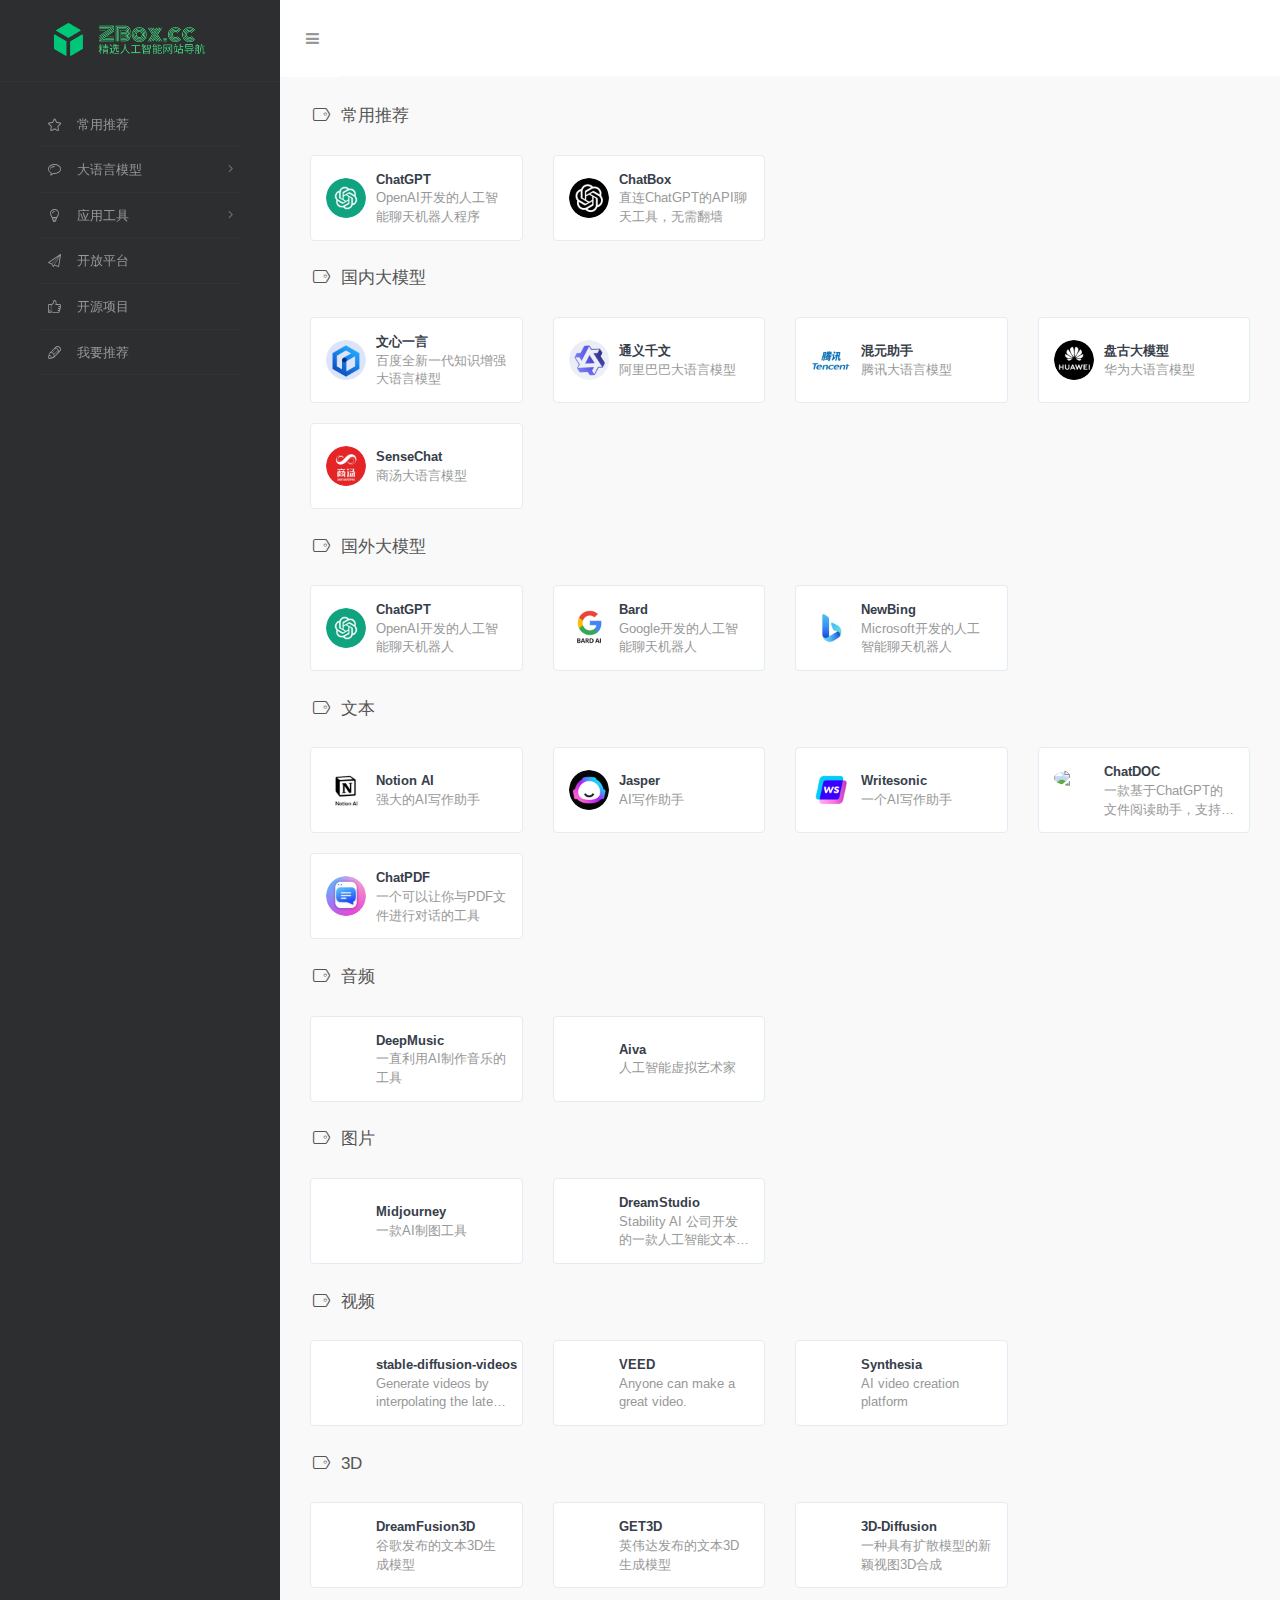
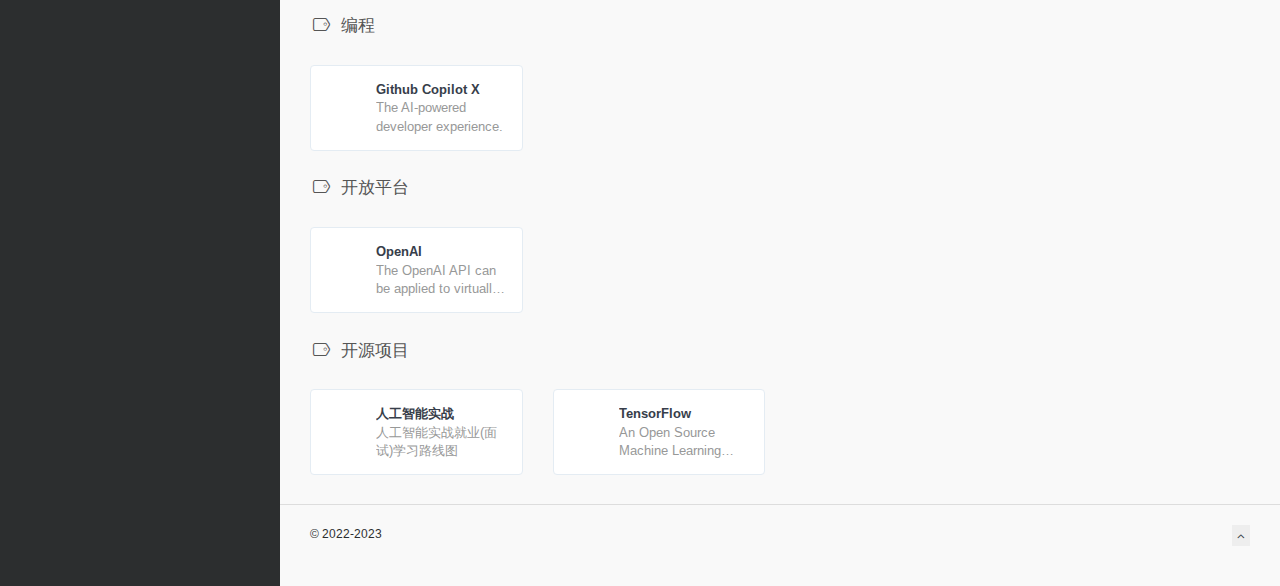
==== commit 5cec9480: "update 27" ====
--- a/index.html
+++ b/index.html
@@ -257,7 +257,7 @@
                     <div class="xe-widget xe-conversations box2 label-info" data-toggle="tooltip" data-placement="bottom" title="" data-original-title="未发布">
                         <div class="xe-comment-entry">
                             <a class="xe-user-img">
-                                <img data-src="../assets/images/logos/default.png" class="lozad img-circle" width="40">
+                                <img data-src="../assets/images/logos/hunyuan.png" class="lozad img-circle" width="40">
                             </a>
                             <div class="xe-comment">
                                 <a href="#" class="xe-user-name overflowClip_1">
@@ -272,7 +272,7 @@
                     <div class="xe-widget xe-conversations box2 label-info" data-toggle="tooltip" data-placement="bottom" title="" data-original-title="未发布">
                         <div class="xe-comment-entry">
                             <a class="xe-user-img">
-                                <img data-src="../assets/images/logos/default.png" class="lozad img-circle" width="40">
+                                <img data-src="../assets/images/logos/pangu.png" class="lozad img-circle" width="40">
                             </a>
                             <div class="xe-comment">
                                 <a href="#" class="xe-user-name overflowClip_1">
@@ -289,7 +289,7 @@
                     <div class="xe-widget xe-conversations box2 label-info" onclick="window.open('https://chat.sensetime.com/', '_blank')" data-toggle="tooltip" data-placement="bottom" title="" data-original-title="https://chat.sensetime.com/">
                         <div class="xe-comment-entry">
                             <a class="xe-user-img">
-                                <img data-src="../assets/images/logos/default.png" class="lozad img-circle" width="40">
+                                <img data-src="../assets/images/logos/shangtang.png" class="lozad img-circle" width="40">
                             </a>
                             <div class="xe-comment">
                                 <a href="#" class="xe-user-name overflowClip_1">
@@ -374,10 +374,25 @@
                     </div>
                 </div>
                 <div class="col-sm-3">
+                    <div class="xe-widget xe-conversations box2 label-info" onclick="window.open('https://www.jasper.ai/', '_blank')" data-toggle="tooltip" data-placement="bottom" title="" data-original-title="https://www.jasper.ai">
+                        <div class="xe-comment-entry">
+                            <a class="xe-user-img">
+                                <img data-src="../assets/images/logos/jasper.png" class="lozad img-circle" width="40">
+                            </a>
+                            <div class="xe-comment">
+                                <a href="#" class="xe-user-name overflowClip_1">
+                                    <strong>Jasper</strong>
+                                </a>
+                                <p class="overflowClip_2">AI写作助手</p>
+                            </div>
+                        </div>
+                    </div>
+                </div>
+                <div class="col-sm-3">
                     <div class="xe-widget xe-conversations box2 label-info" onclick="window.open('https://writesonic.com/', '_blank')" data-toggle="tooltip" data-placement="bottom" title="" data-original-title="https://writesonic.com/">
                         <div class="xe-comment-entry">
                             <a class="xe-user-img">
-                                <img data-src="../assets/images/logos/default.png" class="lozad img-circle" width="40">
+                                <img data-src="../assets/images/logos/writesonic.png" class="lozad img-circle" width="40">
                             </a>
                             <span class="label label-info" data-toggle="tooltip" data-placement="left" title="" data-original-title="Hello I am a Tooltip"></span>
                             <div class="xe-comment">
@@ -393,7 +408,7 @@
                     <div class="xe-widget xe-conversations box2 label-info" onclick="window.open('https://chatdoc.com/', '_blank')" data-toggle="tooltip" data-placement="bottom" title="" data-original-title="https://chatdoc.com/">
                         <div class="xe-comment-entry">
                             <a class="xe-user-img">
-                                <img data-src="../assets/images/logos/default.png" class="lozad img-circle" width="40">
+                                <img data-src="../assets/images/logos/chatdoc.png" class="lozad img-circle" width="40">
                             </a>
                             <div class="xe-comment">
                                 <a href="#" class="xe-user-name overflowClip_1">
@@ -404,17 +419,19 @@
                         </div>
                     </div>
                 </div>
+            </div>
+            <div class="row">
                 <div class="col-sm-3">
                     <div class="xe-widget xe-conversations box2 label-info" onclick="window.open('https://www.chatpdf.com/', '_blank')" data-toggle="tooltip" data-placement="bottom" title="" data-original-title="https://www.chatpdf.com/">
                         <div class="xe-comment-entry">
                             <a class="xe-user-img">
-                                <img data-src="../assets/images/logos/default.png" class="lozad img-circle" width="40">
+                                <img data-src="../assets/images/logos/chatpdf.png" class="lozad img-circle" width="40">
                             </a>
                             <div class="xe-comment">
                                 <a href="#" class="xe-user-name overflowClip_1">
                                     <strong>ChatPDF</strong>
                                 </a>
-                                <p class="overflowClip_2">一种可以让你和你的PDF文件交流的工具</p>
+                                <p class="overflowClip_2">一个可以让你与PDF文件进行对话的工具</p>
                             </div>
                         </div>
                     </div>
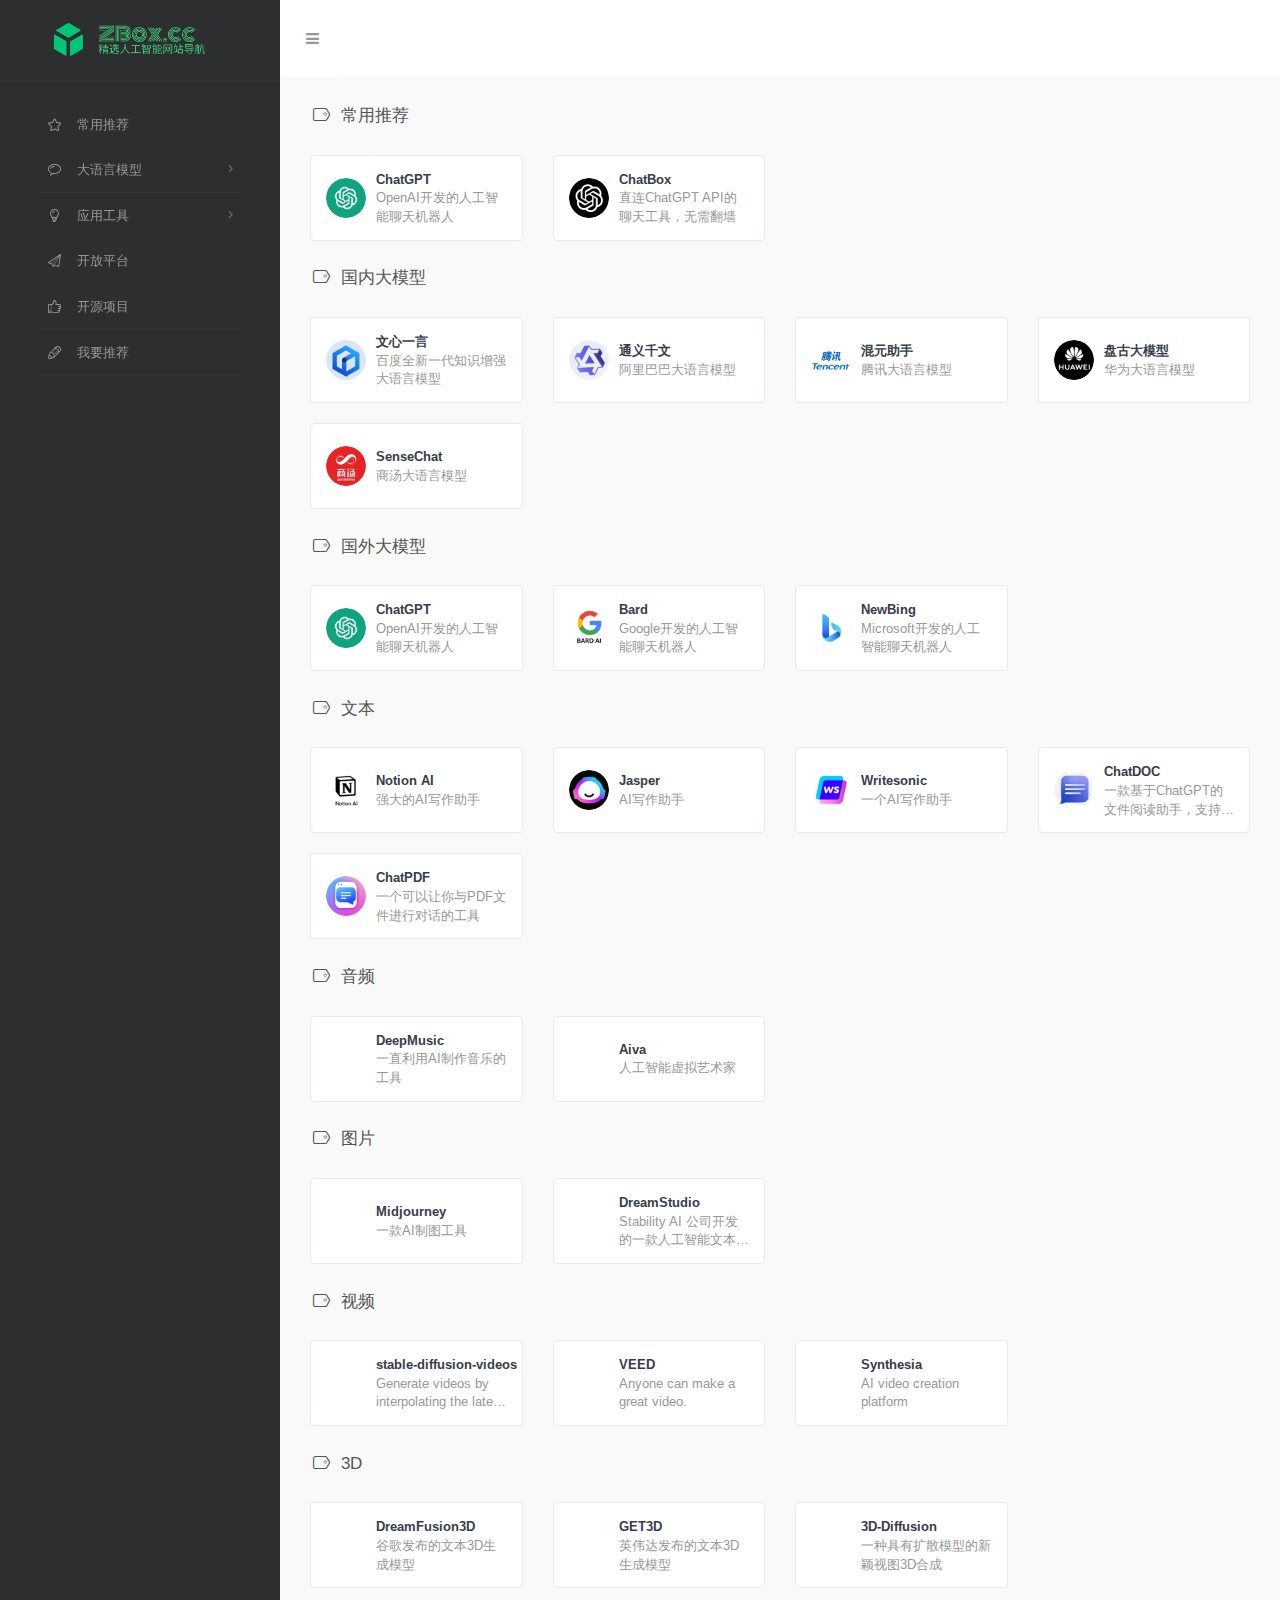
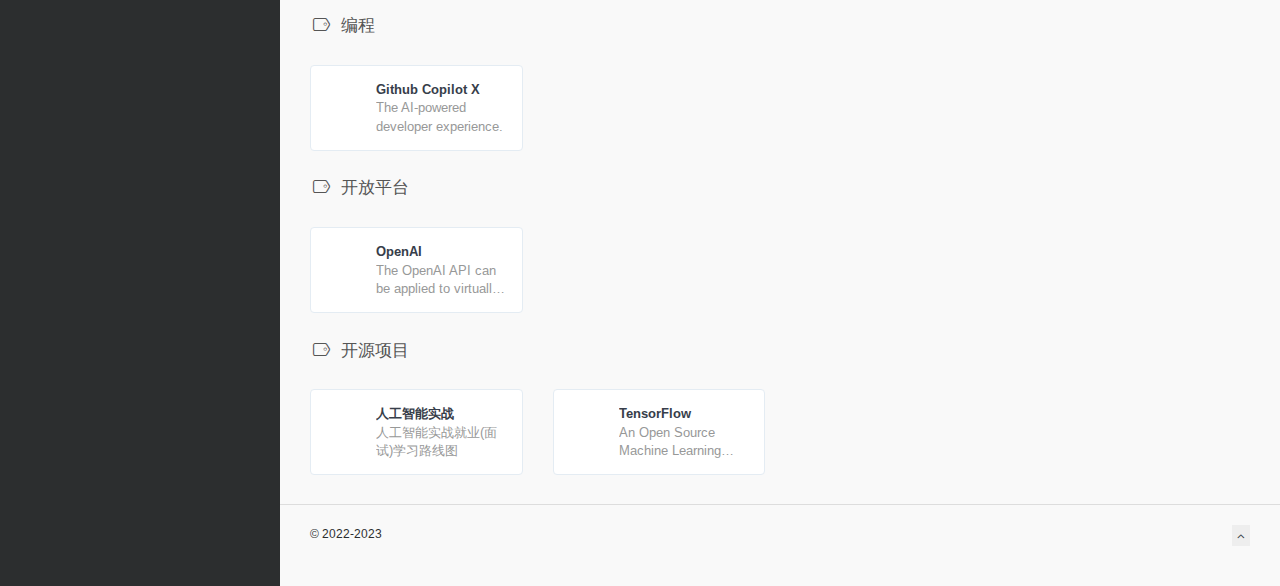
==== commit 162f5f98: "update" ====
--- a/index.html
+++ b/index.html
@@ -197,7 +197,7 @@
                                 <a href="#" class="xe-user-name overflowClip_1">
                                     <strong>ChatGPT</strong>
                                 </a>
-                                <p class="overflowClip_2">OpenAI开发的人工智能聊天机器人程序</p>
+                                <p class="overflowClip_2">OpenAI开发的人工智能聊天机器人</p>
                             </div>
                         </div>
                     </div>
@@ -212,7 +212,7 @@
                                 <a href="#" class="xe-user-name overflowClip_1">
                                     <strong>ChatBox</strong>
                                 </a>
-                                <p class="overflowClip_2">直连ChatGPT的API聊天工具，无需翻墙</p>
+                                <p class="overflowClip_2">直连ChatGPT API的聊天工具，无需翻墙</p>
                             </div>
                         </div>
                     </div>
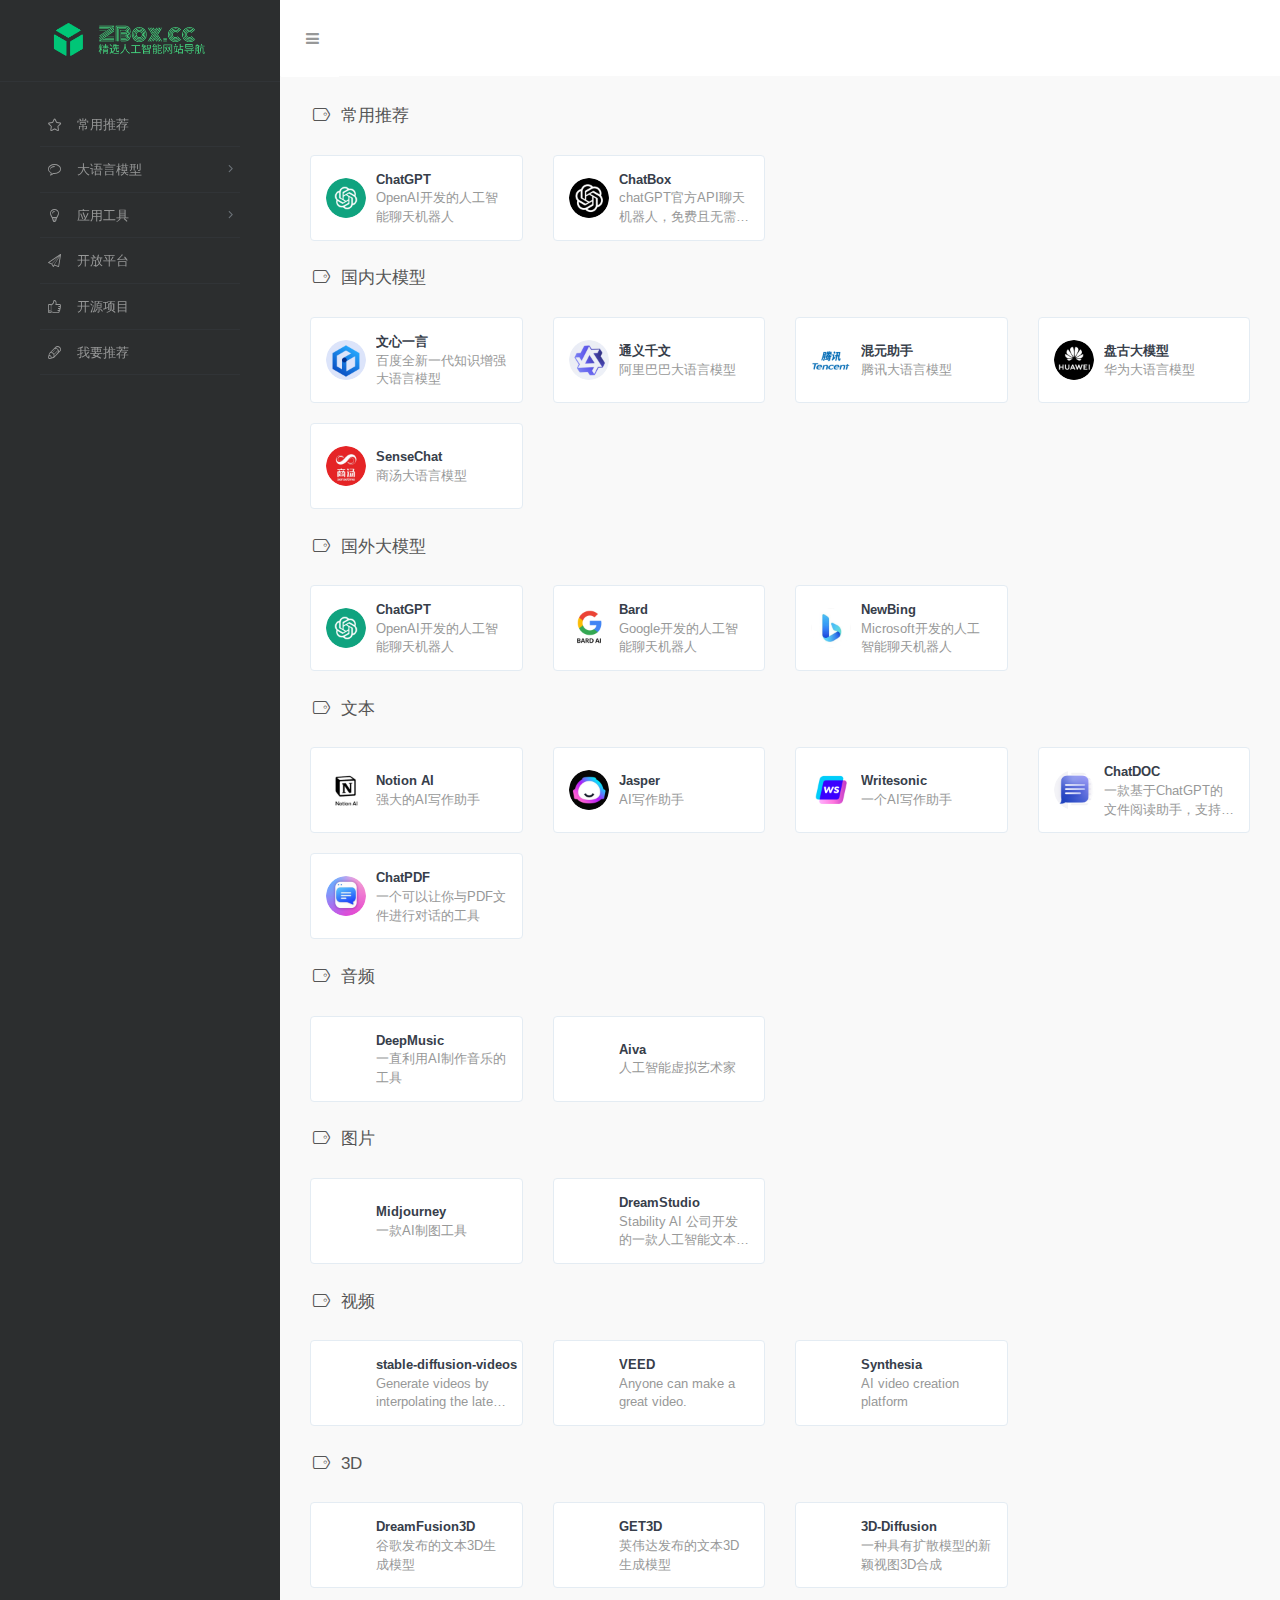
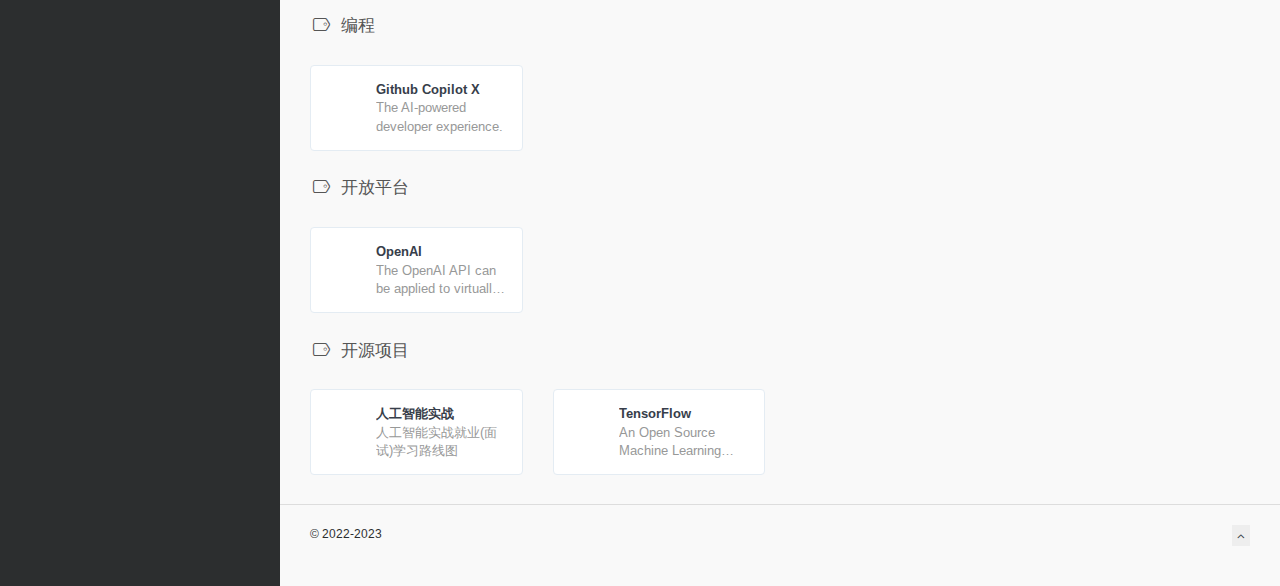
==== commit 2f0c5a69: "update" ====
--- a/index.html
+++ b/index.html
@@ -212,7 +212,7 @@
                                 <a href="#" class="xe-user-name overflowClip_1">
                                     <strong>ChatBox</strong>
                                 </a>
-                                <p class="overflowClip_2">直连ChatGPT API的聊天工具，无需翻墙</p>
+                                <p class="overflowClip_2">chatGPT官方API聊天机器人，免费且无需翻墙</p>
                             </div>
                         </div>
                     </div>
@@ -446,7 +446,7 @@
                     <div class="xe-widget xe-conversations box2 label-info" onclick="window.open('https://www.deepmusic.ai/', '_blank')" data-toggle="tooltip" data-placement="bottom" title="" data-original-title="https://www.deepmusic.ai/">
                         <div class="xe-comment-entry">
                             <a class="xe-user-img">
-                                <img data-src="../assets/images/logos/default.png" class="lozad img-circle" width="40">
+                                <img data-src="../assets/images/logos/deepmusic.png" class="lozad img-circle" width="40">
                             </a>
                             <div class="xe-comment">
                                 <a href="#" class="xe-user-name overflowClip_1">
@@ -461,7 +461,7 @@
                     <div class="xe-widget xe-conversations box2 label-info" onclick="window.open('https://www.aiva.ai/', '_blank')" data-toggle="tooltip" data-placement="bottom" title="" data-original-title="https://www.aiva.ai/">
                         <div class="xe-comment-entry">
                             <a class="xe-user-img">
-                                <img data-src="../assets/images/logos/default.png" class="lozad img-circle" width="40">
+                                <img data-src="../assets/images/logos/aiva.png" class="lozad img-circle" width="40">
                             </a>
                             <div class="xe-comment">
                                 <a href="#" class="xe-user-name overflowClip_1">
@@ -482,7 +482,7 @@
                     <div class="xe-widget xe-conversations box2 label-info" onclick="window.open('https://midjourney.com/', '_blank')" data-toggle="tooltip" data-placement="bottom" title="" data-original-title="https://midjourney.com/">
                         <div class="xe-comment-entry">
                             <a class="xe-user-img">
-                                <img data-src="../assets/images/logos/default.png" class="lozad img-circle" width="40">
+                                <img data-src="../assets/images/logos/midjourney.png" class="lozad img-circle" width="40">
                             </a>
                             <span class="label label-info" data-toggle="tooltip" data-placement="left" title="" data-original-title="Hello I am a Tooltip"></span>
                             <div class="xe-comment">
@@ -498,7 +498,7 @@
                     <div class="xe-widget xe-conversations box2 label-info" onclick="window.open('https://dreamstudio.ai/', '_blank')" data-toggle="tooltip" data-placement="bottom" title="" data-original-title="https://dreamstudio.ai/">
                         <div class="xe-comment-entry">
                             <a class="xe-user-img">
-                                <img data-src="../assets/images/logos/default.png" class="lozad img-circle" width="40">
+                                <img data-src="../assets/images/logos/dreamstudio.png" class="lozad img-circle" width="40">
                             </a>
                             <div class="xe-comment">
                                 <a href="#" class="xe-user-name overflowClip_1">
@@ -519,7 +519,7 @@
                     <div class="xe-widget xe-conversations box2 label-info" onclick="window.open('https://replicate.com/nateraw/stable-diffusion-videos', '_blank')" data-toggle="tooltip" data-placement="bottom" title="" data-original-title="stable-diffusion-videos">
                         <div class="xe-comment-entry">
                             <a class="xe-user-img">
-                                <img data-src="../assets/images/logos/default.png" class="lozad img-circle" width="40">
+                                <img data-src="../assets/images/logos/sd-videos.png" class="lozad img-circle" width="40">
                             </a>
                             <div class="xe-comment">
                                 <a href="#" class="xe-user-name overflowClip_1">
@@ -531,10 +531,10 @@
                     </div>
                 </div>
                 <div class="col-sm-3">
-                    <div class="xe-widget xe-conversations box2 label-info" onclick="window.open('https://www.veed.io/', '_blank')" data-toggle="tooltip" data-placement="bottom" title="" data-original-title="https://www.veed.io/">
-                        <div class="xe-comment-entry">
-                            <a class="xe-user-img">
-                                <img data-src="../assets/images/logos/CollectUI.png" class="lozad img-circle" width="40">
+                    <div class="xe-widget xe-conversations box2 label-info" onclick="window.open('https://www.veed.io/', '_blank')" data-toggle="tooltip" data-placement="bottom" title="" data-original-title="https://www.veed.io">
+                        <div class="xe-comment-entry">
+                            <a class="xe-user-img">
+                                <img data-src="../assets/images/logos/veed.png" class="lozad img-circle" width="40">
                             </a>
                             <div class="xe-comment">
                                 <a href="#" class="xe-user-name overflowClip_1">
@@ -546,10 +546,10 @@
                     </div>
                 </div>
                 <div class="col-sm-3">
-                    <div class="xe-widget xe-conversations box2 label-info" onclick="window.open('https://www.synthesia.io/', '_blank')" data-toggle="tooltip" data-placement="bottom" title="" data-original-title="https://www.synthesia.io/">
-                        <div class="xe-comment-entry">
-                            <a class="xe-user-img">
-                                <img data-src="../assets/images/logos/default.png" class="lozad img-circle" width="40">
+                    <div class="xe-widget xe-conversations box2 label-info" onclick="window.open('https://www.synthesia.io/', '_blank')" data-toggle="tooltip" data-placement="bottom" title="" data-original-title="https://www.synthesia.io">
+                        <div class="xe-comment-entry">
+                            <a class="xe-user-img">
+                                <img data-src="../assets/images/logos/synthesia.png" class="lozad img-circle" width="40">
                             </a>
                             <div class="xe-comment">
                                 <a href="#" class="xe-user-name overflowClip_1">
@@ -567,10 +567,10 @@
             <h4 class="text-gray"><i class="linecons-tag" style="margin-right: 7px;" id="3D"></i>3D</h4>
             <div class="row">
                 <div class="col-sm-3">
-                    <div class="xe-widget xe-conversations box2 label-info" onclick="window.open(https://dreamfusion3d.github.io/', '_blank')" data-toggle="tooltip" data-placement="bottom" title="" data-original-title="https://dreamfusion3d.github.io/">
-                        <div class="xe-comment-entry">
-                            <a class="xe-user-img">
-                                <img data-src="../assets/images/logos/default.png" class="lozad img-circle" width="40">
+                    <div class="xe-widget xe-conversations box2 label-info" onclick="window.open('https://dreamfusion3d.github.io', '_blank')" data-toggle="tooltip" data-placement="bottom" title="" data-original-title="https://dreamfusion3d.github.io/">
+                        <div class="xe-comment-entry">
+                            <a class="xe-user-img">
+                                <img data-src="../assets/images/logos/dreamfusion3d.png" class="lozad img-circle" width="40">
                             </a>
                             <div class="xe-comment">
                                 <a href="#" class="xe-user-name overflowClip_1">
@@ -582,10 +582,10 @@
                     </div>
                 </div>
                 <div class="col-sm-3">
-                    <div class="xe-widget xe-conversations box2 label-info" onclick="window.open('https://nv-tlabs.github.io/GET3D/', '_blank')" data-toggle="tooltip" data-placement="bottom" title="" data-original-title="https://nv-tlabs.github.io/GET3D/">
-                        <div class="xe-comment-entry">
-                            <a class="xe-user-img">
-                                <img data-src="../assets/images/logos/default.png" class="lozad img-circle" width="40">
+                    <div class="xe-widget xe-conversations box2 label-info" onclick="window.open('https://nv-tlabs.github.io/GET3D/', '_blank')" data-toggle="tooltip" data-placement="bottom" title="" data-original-title="https://nv-tlabs.github.io/GET3D">
+                        <div class="xe-comment-entry">
+                            <a class="xe-user-img">
+                                <img data-src="../assets/images/logos/get3d.png" class="lozad img-circle" width="40">
                             </a>
                             <div class="xe-comment">
                                 <a href="#" class="xe-user-name overflowClip_1">
@@ -597,10 +597,10 @@
                     </div>
                 </div>
                 <div class="col-sm-3">
-                    <div class="xe-widget xe-conversations box2 label-info" onclick="window.open('https://3d-diffusion.github.io/', '_blank')" data-toggle="tooltip" data-placement="bottom" title="" data-original-title="https://3d-diffusion.github.io/">
-                        <div class="xe-comment-entry">
-                            <a class="xe-user-img">
-                                <img data-src="../assets/images/logos/default.png" class="lozad img-circle" width="40">
+                    <div class="xe-widget xe-conversations box2 label-info" onclick="window.open('https://3d-diffusion.github.io', '_blank')" data-toggle="tooltip" data-placement="bottom" title="" data-original-title="https://3d-diffusion.github.io/">
+                        <div class="xe-comment-entry">
+                            <a class="xe-user-img">
+                                <img data-src="../assets/images/logos/3d-diffusion.png" class="lozad img-circle" width="40">
                             </a>
                             <div class="xe-comment">
                                 <a href="#" class="xe-user-name overflowClip_1">
